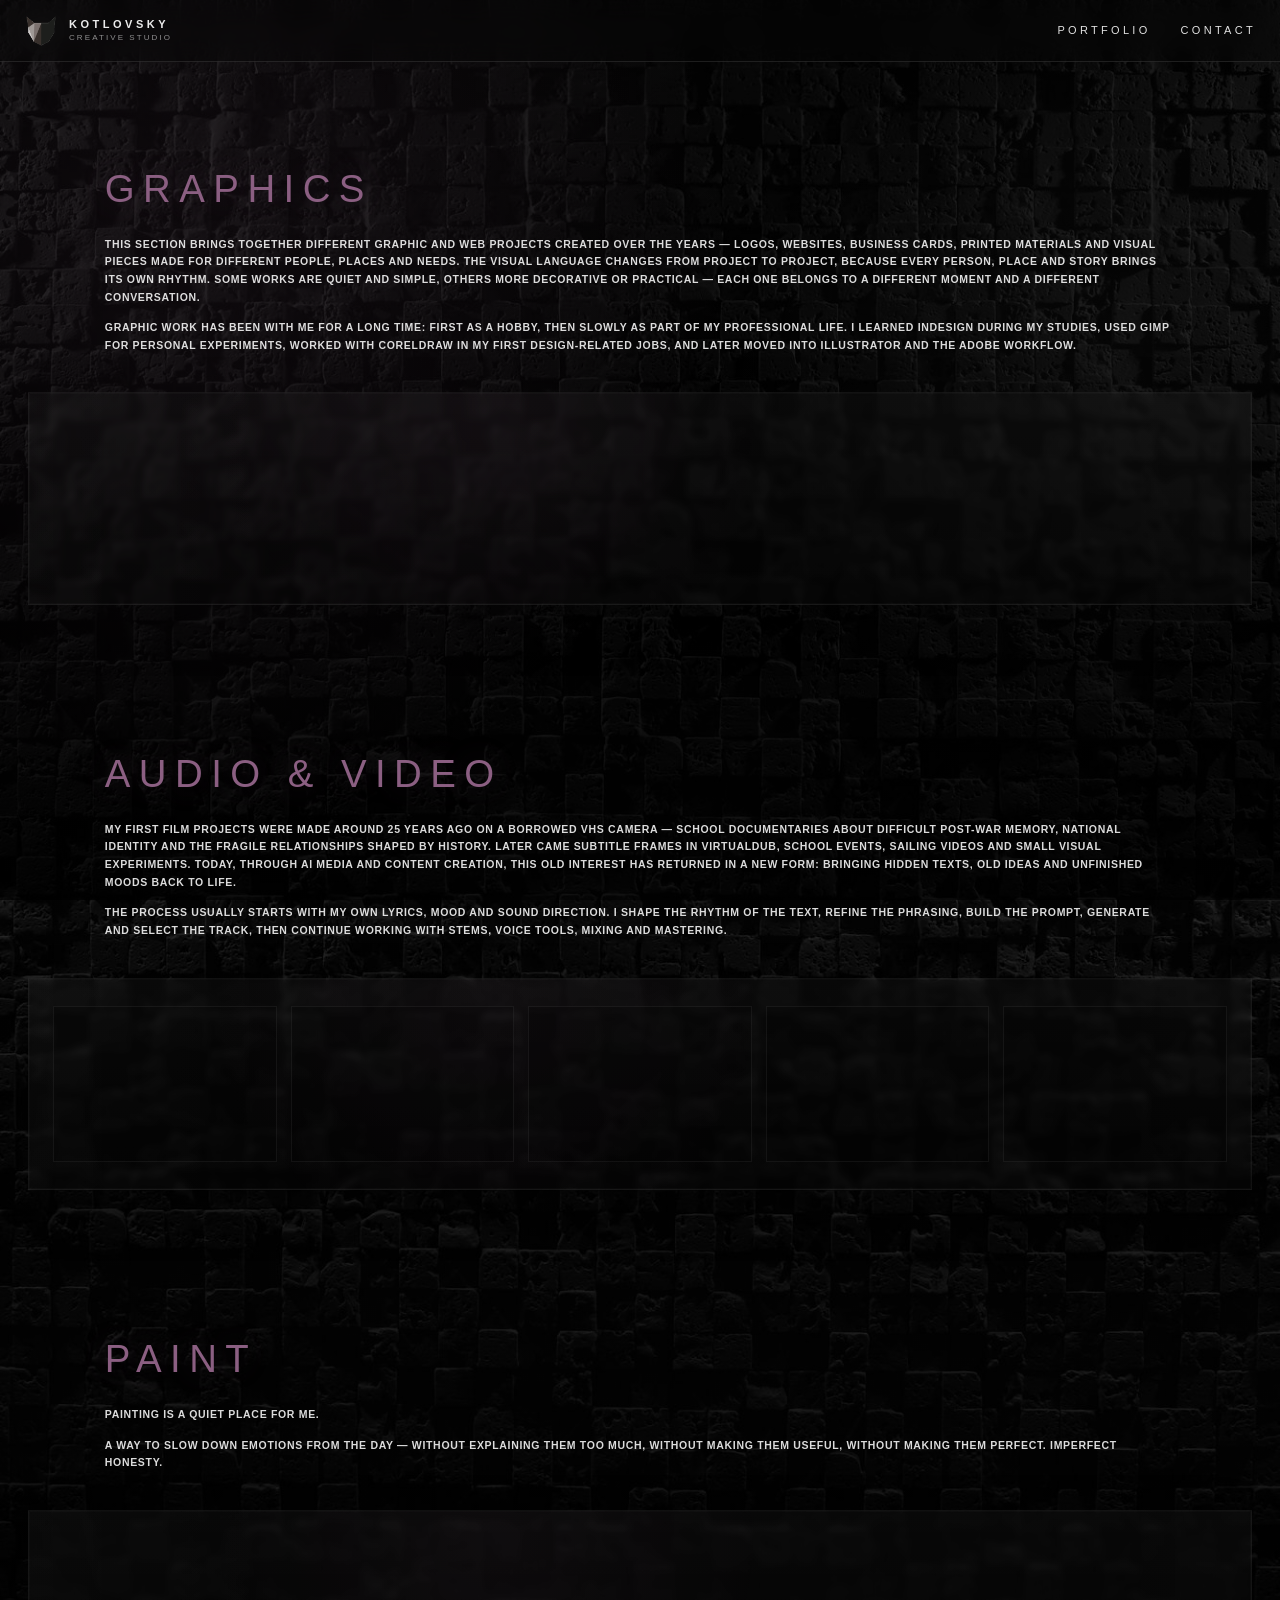
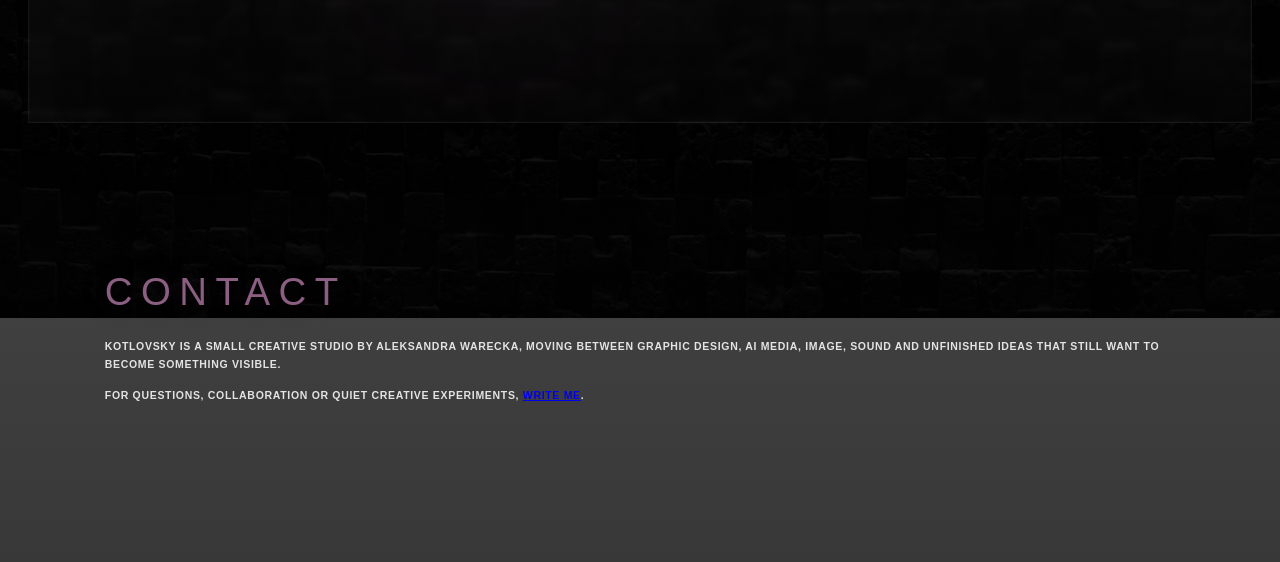
==== index.html @ f2410b46 "Add files via upload" ====
<!doctype html>
<html lang="en">
<head>
  <meta charset="utf-8">
  <meta name="viewport" content="width=device-width, initial-scale=1">
  <title>kotlovsky creative studio</title>
  <meta name="description" content="kotlovsky creative studio — graphics, audio, video and painting.">
  <link rel="stylesheet" href="style.css">
</head>
<body>
  <header class="site-header">
    <a class="brand" href="#top" aria-label="kotlovsky home">
      <img src="assets/logo/kotlovsky-cat.png" alt="kotlovsky logo">
      <span><strong>kotlovsky</strong><small>creative studio</small></span>
    </a>
    <nav>
      <a href="#graphics">portfolio</a>
      <a href="#contact">contact</a>
    </nav>
  </header>

  <main id="top">
    <section id="graphics" class="section first-section">
      <div class="section-head">
        <h1>graphics</h1>
        <p>This section brings together different graphic and web projects created over the years — logos, websites, business cards, printed materials and visual pieces made for different people, places and needs. The visual language changes from project to project, because every person, place and story brings its own rhythm. Some works are quiet and simple, others more decorative or practical — each one belongs to a different moment and a different conversation.</p>
        <p>Graphic work has been with me for a long time: first as a hobby, then slowly as part of my professional life. I learned InDesign during my studies, used GIMP for personal experiments, worked with CorelDRAW in my first design-related jobs, and later moved into Illustrator and the Adobe workflow.</p>
      </div>

      <div class="glass-panel">
        <div class="filmstrip" aria-label="graphics filmstrip">
          <button class="strip-item" type="button" data-gallery="graphics" data-index="0" aria-label="open graphics image"><img src="assets/graphics/002-elisa.jpg" alt=""></button>
          <button class="strip-item" type="button" data-gallery="graphics" data-index="1" aria-label="open graphics image"><img src="assets/graphics/005-elisa.jpg" alt=""></button>
          <button class="strip-item" type="button" data-gallery="graphics" data-index="2" aria-label="open graphics image"><img src="assets/graphics/006-elisa.jpg" alt=""></button>
          <button class="strip-item" type="button" data-gallery="graphics" data-index="3" aria-label="open graphics image"><img src="assets/graphics/007-elisa.jpg" alt=""></button>
          <button class="strip-item" type="button" data-gallery="graphics" data-index="4" aria-label="open graphics image"><img src="assets/graphics/008-elisa.jpg" alt=""></button>
          <button class="strip-item" type="button" data-gallery="graphics" data-index="5" aria-label="open graphics image"><img src="assets/graphics/013-elisa.jpg" alt=""></button>
          <button class="strip-item" type="button" data-gallery="graphics" data-index="6" aria-label="open graphics image"><img src="assets/graphics/015-elisa.jpg" alt=""></button>
          <button class="strip-item" type="button" data-gallery="graphics" data-index="7" aria-label="open graphics image"><img src="assets/graphics/016-elisa.jpg" alt=""></button>
          <button class="strip-item" type="button" data-gallery="graphics" data-index="8" aria-label="open graphics image"><img src="assets/graphics/017-elisa.jpg" alt=""></button>
          <button class="strip-item" type="button" data-gallery="graphics" data-index="9" aria-label="open graphics image"><img src="assets/graphics/018-elisa.jpg" alt=""></button>
          <button class="strip-item" type="button" data-gallery="graphics" data-index="10" aria-label="open graphics image"><img src="assets/graphics/019-sailbook.jpg" alt=""></button>
          <button class="strip-item" type="button" data-gallery="graphics" data-index="11" aria-label="open graphics image"><img src="assets/graphics/021-sailbook.jpg" alt=""></button>
          <button class="strip-item" type="button" data-gallery="graphics" data-index="12" aria-label="open graphics image"><img src="assets/graphics/023-sailbook.jpg" alt=""></button>
          <button class="strip-item" type="button" data-gallery="graphics" data-index="13" aria-label="open graphics image"><img src="assets/graphics/024-sailbook.jpg" alt=""></button>
          <button class="strip-item" type="button" data-gallery="graphics" data-index="14" aria-label="open graphics image"><img src="assets/graphics/025-sailbook.jpg" alt=""></button>
          <button class="strip-item" type="button" data-gallery="graphics" data-index="15" aria-label="open graphics image"><img src="assets/graphics/026-sailbook.jpg" alt=""></button>
          <button class="strip-item" type="button" data-gallery="graphics" data-index="16" aria-label="open graphics image"><img src="assets/graphics/027-sailbook.jpg" alt=""></button>
          <button class="strip-item" type="button" data-gallery="graphics" data-index="17" aria-label="open graphics image"><img src="assets/graphics/028-sailbook.jpg" alt=""></button>
          <button class="strip-item" type="button" data-gallery="graphics" data-index="18" aria-label="open graphics image"><img src="assets/graphics/029-sailbook.jpg" alt=""></button>
          <button class="strip-item" type="button" data-gallery="graphics" data-index="19" aria-label="open graphics image"><img src="assets/graphics/030-sailbook.jpg" alt=""></button>
          <button class="strip-item" type="button" data-gallery="graphics" data-index="20" aria-label="open graphics image"><img src="assets/graphics/031-sailbook.jpg" alt=""></button>
          <button class="strip-item" type="button" data-gallery="graphics" data-index="21" aria-label="open graphics image"><img src="assets/graphics/032-sailbook.jpg" alt=""></button>
          <button class="strip-item" type="button" data-gallery="graphics" data-index="22" aria-label="open graphics image"><img src="assets/graphics/033-sailbook.jpg" alt=""></button>
          <button class="strip-item" type="button" data-gallery="graphics" data-index="23" aria-label="open graphics image"><img src="assets/graphics/034-sailbook.jpg" alt=""></button>
          <button class="strip-item" type="button" data-gallery="graphics" data-index="24" aria-label="open graphics image"><img src="assets/graphics/035-bitwa.jpg" alt=""></button>
          <button class="strip-item" type="button" data-gallery="graphics" data-index="25" aria-label="open graphics image"><img src="assets/graphics/036-bitwa.jpg" alt=""></button>
          <button class="strip-item" type="button" data-gallery="graphics" data-index="26" aria-label="open graphics image"><img src="assets/graphics/037-beauty.jpg" alt=""></button>
          <button class="strip-item" type="button" data-gallery="graphics" data-index="27" aria-label="open graphics image"><img src="assets/graphics/039-beauty.jpg" alt=""></button>
          <button class="strip-item" type="button" data-gallery="graphics" data-index="28" aria-label="open graphics image"><img src="assets/graphics/040-beauty.jpg" alt=""></button>
          <button class="strip-item" type="button" data-gallery="graphics" data-index="29" aria-label="open graphics image"><img src="assets/graphics/041-lumaa.jpg" alt=""></button>
          <button class="strip-item" type="button" data-gallery="graphics" data-index="30" aria-label="open graphics image"><img src="assets/graphics/042-lumaa.jpg" alt=""></button>
          <button class="strip-item" type="button" data-gallery="graphics" data-index="31" aria-label="open graphics image"><img src="assets/graphics/044-lumaa.jpg" alt=""></button>
          <button class="strip-item" type="button" data-gallery="graphics" data-index="32" aria-label="open graphics image"><img src="assets/graphics/045-sochas.jpg" alt=""></button>
          <button class="strip-item" type="button" data-gallery="graphics" data-index="33" aria-label="open graphics image"><img src="assets/graphics/047-sochas.jpg" alt=""></button>
          <button class="strip-item" type="button" data-gallery="graphics" data-index="34" aria-label="open graphics image"><img src="assets/graphics/048-sochas.jpg" alt=""></button>
          <button class="strip-item" type="button" data-gallery="graphics" data-index="35" aria-label="open graphics image"><img src="assets/graphics/049-confero.jpg" alt=""></button>
          <button class="strip-item" type="button" data-gallery="graphics" data-index="36" aria-label="open graphics image"><img src="assets/graphics/050-confero.jpg" alt=""></button>
          <button class="strip-item" type="button" data-gallery="graphics" data-index="37" aria-label="open graphics image"><img src="assets/graphics/052-follow.jpg" alt=""></button>
          <button class="strip-item" type="button" data-gallery="graphics" data-index="38" aria-label="open graphics image"><img src="assets/graphics/053-follow.jpg" alt=""></button>
          <button class="strip-item" type="button" data-gallery="graphics" data-index="39" aria-label="open graphics image"><img src="assets/graphics/055-food.jpg" alt=""></button>
          <button class="strip-item" type="button" data-gallery="graphics" data-index="40" aria-label="open graphics image"><img src="assets/graphics/056-food.jpg" alt=""></button>
          <button class="strip-item" type="button" data-gallery="graphics" data-index="41" aria-label="open graphics image"><img src="assets/graphics/057-food.jpg" alt=""></button>
          <button class="strip-item" type="button" data-gallery="graphics" data-index="42" aria-label="open graphics image"><img src="assets/graphics/058-food.jpg" alt=""></button>
          <button class="strip-item" type="button" data-gallery="graphics" data-index="43" aria-label="open graphics image"><img src="assets/graphics/059-food.jpg" alt=""></button>
          <button class="strip-item" type="button" data-gallery="graphics" data-index="44" aria-label="open graphics image"><img src="assets/graphics/060-food.jpg" alt=""></button>
          <button class="strip-item" type="button" data-gallery="graphics" data-index="45" aria-label="open graphics image"><img src="assets/graphics/061-food.jpg" alt=""></button>
          <button class="strip-item" type="button" data-gallery="graphics" data-index="46" aria-label="open graphics image"><img src="assets/graphics/062-food.jpg" alt=""></button>
          <button class="strip-item" type="button" data-gallery="graphics" data-index="47" aria-label="open graphics image"><img src="assets/graphics/063-food.jpg" alt=""></button>
          <button class="strip-item" type="button" data-gallery="graphics" data-index="48" aria-label="open graphics image"><img src="assets/graphics/064-food.jpg" alt=""></button>
          <button class="strip-item" type="button" data-gallery="graphics" data-index="49" aria-label="open graphics image"><img src="assets/graphics/065-food.jpg" alt=""></button>
          <button class="strip-item" type="button" data-gallery="graphics" data-index="50" aria-label="open graphics image"><img src="assets/graphics/066-food.jpg" alt=""></button>
          <button class="strip-item" type="button" data-gallery="graphics" data-index="51" aria-label="open graphics image"><img src="assets/graphics/067-food.jpg" alt=""></button>
          <button class="strip-item" type="button" data-gallery="graphics" data-index="52" aria-label="open graphics image"><img src="assets/graphics/068-food.jpg" alt=""></button>
          <button class="strip-item" type="button" data-gallery="graphics" data-index="53" aria-label="open graphics image"><img src="assets/graphics/069-food.jpg" alt=""></button>
          <button class="strip-item" type="button" data-gallery="graphics" data-index="54" aria-label="open graphics image"><img src="assets/graphics/070-food.jpg" alt=""></button>
          <button class="strip-item" type="button" data-gallery="graphics" data-index="55" aria-label="open graphics image"><img src="assets/graphics/071-food.jpg" alt=""></button>
          <button class="strip-item" type="button" data-gallery="graphics" data-index="56" aria-label="open graphics image"><img src="assets/graphics/072-food.jpg" alt=""></button>
          <button class="strip-item" type="button" data-gallery="graphics" data-index="57" aria-label="open graphics image"><img src="assets/graphics/073-food.jpg" alt=""></button>
          <button class="strip-item" type="button" data-gallery="graphics" data-index="58" aria-label="open graphics image"><img src="assets/graphics/074-food.jpg" alt=""></button>
          <button class="strip-item" type="button" data-gallery="graphics" data-index="59" aria-label="open graphics image"><img src="assets/graphics/075-food.jpg" alt=""></button>
        </div>
      </div>
    </section>

    <section id="audio-video" class="section">
      <div class="section-head">
        <h2>audio &amp; video</h2>
        <p>My first film projects were made around 25 years ago on a borrowed VHS camera — school documentaries about difficult post-war memory, national identity and the fragile relationships shaped by history. Later came subtitle frames in VirtualDub, school events, sailing videos and small visual experiments. Today, through AI media and content creation, this old interest has returned in a new form: bringing hidden texts, old ideas and unfinished moods back to life.</p>
        <p>The process usually starts with my own lyrics, mood and sound direction. I shape the rhythm of the text, refine the phrasing, build the prompt, generate and select the track, then continue working with stems, voice tools, mixing and mastering.</p>
      </div>

      <div class="glass-panel video-panel">
        <div class="filmstrip video-strip" aria-label="audio and video links">
          <a class="video-slot video-link" href="https://youtu.be/_euLAHvTbeU?si=6bK8xyiu53UCxSub" target="_blank" rel="noopener" aria-label="open video">
            <img src="https://img.youtube.com/vi/_euLAHvTbeU/hqdefault.jpg" alt="">
          </a>
          <a class="video-slot video-link" href="https://youtu.be/l8onRDPkydU?si=RXRsehHwK-jicCak" target="_blank" rel="noopener" aria-label="open video">
            <img src="https://img.youtube.com/vi/l8onRDPkydU/hqdefault.jpg" alt="">
          </a>
          <a class="video-slot video-link" href="https://youtu.be/4TwBC7YvyPU?si=Qg_aYAPJT-0QRQDn" target="_blank" rel="noopener" aria-label="open video">
            <img src="https://img.youtube.com/vi/4TwBC7YvyPU/hqdefault.jpg" alt="">
          </a>
          <a class="video-slot video-link" href="https://youtu.be/j_qmD8yaLe0?si=iDpRAl8jpOlMEl4m" target="_blank" rel="noopener" aria-label="open video">
            <img src="https://img.youtube.com/vi/j_qmD8yaLe0/hqdefault.jpg" alt="">
          </a>
          <a class="video-slot video-link" href="https://youtu.be/m-pNr8lumU4?si=RvuwP81NI2jrnlyj" target="_blank" rel="noopener" aria-label="open video">
            <img src="https://img.youtube.com/vi/m-pNr8lumU4/hqdefault.jpg" alt="">
          </a>
          <a class="video-slot video-link" href="https://www.youtube.com/watch?v=9E87DuGpZ84" target="_blank" rel="noopener" aria-label="open video">
            <img src="https://img.youtube.com/vi/9E87DuGpZ84/hqdefault.jpg" alt="">
          </a>
          <a class="video-slot video-link" href="https://youtu.be/Lq7xif8Rztg?si=Lkh-HkV850WkHpKM" target="_blank" rel="noopener" aria-label="open video">
            <img src="https://img.youtube.com/vi/Lq7xif8Rztg/hqdefault.jpg" alt="">
          </a>
        </div>
      </div>
      </div>
    </section>

    <section id="paint" class="section">
      <div class="section-head">
        <h2>paint</h2>
        <p>Painting is a quiet place for me.</p>
        <p>A way to slow down emotions from the day — without explaining them too much, without making them useful, without making them perfect. Imperfect honesty.</p>
      </div>

      <div class="glass-panel">
        <div class="filmstrip" aria-label="paint filmstrip">
          <button class="strip-item paint-item" type="button" data-gallery="paint" data-index="0" aria-label="open paint image"><img src="assets/paint/001-hamburg.jpg" alt=""></button>
          <button class="strip-item paint-item" type="button" data-gallery="paint" data-index="1" aria-label="open paint image"><img src="assets/paint/002-dont-go.jpg" alt=""></button>
          <button class="strip-item paint-item" type="button" data-gallery="paint" data-index="2" aria-label="open paint image"><img src="assets/paint/003-planets.jpg" alt=""></button>
          <button class="strip-item paint-item" type="button" data-gallery="paint" data-index="3" aria-label="open paint image"><img src="assets/paint/004-corporat.jpg" alt=""></button>
          <button class="strip-item paint-item" type="button" data-gallery="paint" data-index="4" aria-label="open paint image"><img src="assets/paint/005-grey-abstract.jpg" alt=""></button>
          <button class="strip-item paint-item" type="button" data-gallery="paint" data-index="5" aria-label="open paint image"><img src="assets/paint/006-memories.jpg" alt=""></button>
          <button class="strip-item paint-item" type="button" data-gallery="paint" data-index="6" aria-label="open paint image"><img src="assets/paint/007-music.jpg" alt=""></button>
          <button class="strip-item paint-item" type="button" data-gallery="paint" data-index="7" aria-label="open paint image"><img src="assets/paint/008-spell.jpg" alt=""></button>
          <button class="strip-item paint-item" type="button" data-gallery="paint" data-index="8" aria-label="open paint image"><img src="assets/paint/009-eyes.jpg" alt=""></button>
          <button class="strip-item paint-item" type="button" data-gallery="paint" data-index="9" aria-label="open paint image"><img src="assets/paint/010-joy.jpg" alt=""></button>
          <button class="strip-item paint-item" type="button" data-gallery="paint" data-index="10" aria-label="open paint image"><img src="assets/paint/011-reverse.jpg" alt=""></button>
          <button class="strip-item paint-item" type="button" data-gallery="paint" data-index="11" aria-label="open paint image"><img src="assets/paint/012-wave.jpg" alt=""></button>
          <button class="strip-item paint-item" type="button" data-gallery="paint" data-index="12" aria-label="open paint image"><img src="assets/paint/013-would.jpg" alt=""></button>
          <button class="strip-item paint-item" type="button" data-gallery="paint" data-index="13" aria-label="open paint image"><img src="assets/paint/014-point.jpg" alt=""></button>
        </div>
      </div>
    </section>

    <section id="contact" class="section contact">
      <div class="section-head">
        <h2>contact</h2>
        <p>kotlovsky is a small creative studio by Aleksandra Warecka, moving between graphic design, AI media, image, sound and unfinished ideas that still want to become something visible.</p>
        <p>For questions, collaboration or quiet creative experiments, <a class="text-link" href="mailto:gizmokotlovsky@gmail.com">write me</a>.</p>
      </div>
    </section>
  </main>
<div class="lightbox" id="lightbox" aria-hidden="true">
    <button class="lb-close" type="button" aria-label="close">×</button>
    <button class="lb-nav lb-prev" type="button" aria-label="previous">‹</button>
    <img class="lb-image" alt="">
    <button class="lb-nav lb-next" type="button" aria-label="next">›</button>
  </div>

  <script src="script.js"></script>
</body>
</html>
---- style.css ----
:root {
  --ink: #f4f0f2;
  --muted: rgba(244,240,242,.72);
  --soft: rgba(244,240,242,.88);
  --aubergine: #8b5f82;
  --aubergine-deep: rgba(71, 34, 67, .24);
  --panel: rgba(0, 0, 0, .30);
  --line: rgba(255,255,255,.10);
}

* { box-sizing: border-box; }
html { scroll-behavior: smooth; }

body {
  margin: 0;
  min-height: 100vh;
  color: var(--ink);
  font-family: "Helvetica Neue", Helvetica, Arial, sans-serif;
  font-size: 12px;
  line-height: 1.65;
  letter-spacing: .065em;
  text-transform: uppercase;
  background:
    radial-gradient(circle at 12% 12%, rgba(139,95,130,.18), transparent 26%),
    radial-gradient(circle at 86% 18%, rgba(255,255,255,.045), transparent 18%),
    linear-gradient(180deg, rgba(0,0,0,.52), rgba(0,0,0,.78)),
    url("assets/background/black-brick.jpg") center top / cover fixed no-repeat;
}

body::before {
  content: "";
  position: fixed;
  inset: 0;
  z-index: -1;
  pointer-events: none;
  background:
    linear-gradient(90deg, rgba(0,0,0,.48) 0%, rgba(0,0,0,.12) 46%, rgba(0,0,0,.50) 100%),
    linear-gradient(180deg, rgba(0,0,0,.08) 0%, rgba(0,0,0,.38) 100%);
}

.site-header {
  position: sticky;
  top: 0;
  z-index: 20;
  height: 62px;
  padding: 0 24px;
  display: flex;
  align-items: center;
  justify-content: space-between;
  background: rgba(5,5,6,.42);
  border-bottom: 1px solid var(--line);
  backdrop-filter: blur(14px);
  -webkit-backdrop-filter: blur(14px);
}

.brand {
  display: inline-flex;
  align-items: center;
  gap: 11px;
  color: var(--ink);
  text-decoration: none;
}
.brand img {
  width: 34px;
  height: 34px;
  object-fit: contain;
  filter: drop-shadow(0 0 16px rgba(255,255,255,.05));
}
.brand span { display: flex; flex-direction: column; line-height: 1.04; }
.brand strong { font-size: 11px; font-weight: 600; letter-spacing: .32em; color: rgba(255,255,255,.92); }
.brand small { margin-top: 3px; font-size: 8px; color: rgba(255,255,255,.54); letter-spacing: .26em; }

nav { display: flex; gap: 30px; }
nav a {
  color: rgba(255,255,255,.88);
  text-decoration: none;
  font-size: 11px;
  letter-spacing: .30em;
}
nav a:hover { color: #fff; }

.section {
  padding: 118px 0 32px;
}
.first-section { padding-top: 108px; }

.section-head {
  width: min(1600px, calc(100vw - 56px));
  margin: 0 auto 38px;
  padding-left: clamp(48px, 6vw, 118px);
  padding-right: clamp(48px, 6vw, 118px);
}

.section-head h1,
.section-head h2 {
  margin: 0 0 28px;
  color: var(--aubergine);
  font-size: clamp(28px, 3vw, 46px);
  line-height: .98;
  font-weight: 300;
  letter-spacing: .22em;
  text-shadow: 0 0 32px rgba(139,95,130,.24);
}

.section-head p {
  width: 100%;
  max-width: none;
  margin: 0 0 13px;
  color: rgba(255,255,255,.86);
  font-size: 10.5px;
  line-height: 1.68;
  font-weight: 600;
  letter-spacing: .065em;
  text-transform: uppercase;
}
.section-head p:last-of-type { margin-bottom: 0; }

.glass-panel {
  position: relative;
  width: min(1600px, calc(100vw - 56px));
  margin: 0 auto;
  padding: 22px 24px;
  overflow: hidden;
  background:
    linear-gradient(180deg, rgba(255,255,255,.026), rgba(255,255,255,.006)),
    rgba(0, 0, 0, .18);
  border: 1px solid rgba(255,255,255,.055);
  backdrop-filter: blur(3px);
  -webkit-backdrop-filter: blur(3px);
  box-shadow:
    0 18px 52px rgba(0,0,0,.16),
    inset 0 0 0 1px rgba(255,255,255,.018);
}
.glass-panel::before {
  content: "";
  position: absolute;
  inset: 0;
  pointer-events: none;
  background:
    radial-gradient(circle at 38% 15%, rgba(139,95,130,.08), transparent 36%),
    linear-gradient(90deg, rgba(255,255,255,.018), transparent 20%, transparent 82%, rgba(255,255,255,.012));
  opacity: .65;
}
.glass-panel::after {
  display: none !important;
  content: none !important;
}

.filmstrip {
  position: relative;
  z-index: 1;
  display: flex;
  align-items: center;
  gap: 16px;
  overflow-x: auto;
  overflow-y: hidden;
  scrollbar-width: none;
  -ms-overflow-style: none;
  padding: 5px 0;
}
.filmstrip::-webkit-scrollbar { display: none; width: 0; height: 0; }

.strip-item {
  flex: 0 0 auto;
  display: block;
  height: 4.15cm;
  padding: 0;
  margin: 0;
  border: 0;
  background: transparent;
  cursor: pointer;
}
.strip-item img {
  display: block;
  height: 4.15cm;
  width: auto;
  max-width: none;
  object-fit: contain;
  filter: grayscale(1) saturate(0) brightness(.88) contrast(1.02);
  opacity: .80;
  transition: filter .38s ease, opacity .38s ease, transform .38s ease, box-shadow .38s ease;
}
.strip-item:hover img,
.strip-item:focus-visible img {
  filter: none;
  opacity: 1;
  transform: translateY(-2px);
  box-shadow: 0 0 26px rgba(255,255,255,.10);
}

.paint-item,
.paint-item img { height: 4.15cm; }

.video-strip {
  gap: 14px;
}
.video-slot {
  flex: 0 0 calc((100% - 56px) / 5);
  height: 4.15cm;
  display: grid;
  place-items: center;
  color: rgba(255,255,255,.72);
  background: rgba(0,0,0,.20);
  border: 1px solid rgba(255,255,255,.055);
  overflow: hidden;
  text-decoration: none;
}
.video-slot span {
  font-size: 12px;
  letter-spacing: .34em;
  text-transform: uppercase;
  font-weight: 600;
}

.contact { padding-bottom: 120px; }
.mail {
  display: inline-block;
  margin-top: 28px;
  color: rgba(255,255,255,.94);
  font-size: clamp(17px, 1.8vw, 26px);
  text-decoration: none;
  letter-spacing: .15em;
  text-transform: uppercase;
  font-weight: 600;
}
.mail:hover { color: #fff; }

.lightbox {
  position: fixed;
  inset: 0;
  z-index: 80;
  display: none;
  align-items: center;
  justify-content: center;
  background: rgba(0,0,0,.94);
  backdrop-filter: blur(8px);
  -webkit-backdrop-filter: blur(8px);
}
.lightbox.open { display: flex; }
.lb-image {
  display: block;
  max-width: min(92vw, 20cm);
  max-height: min(88vh, 20cm);
  width: auto;
  height: auto;
  object-fit: contain;
  background: transparent;
  box-shadow: 0 18px 90px rgba(0,0,0,.65);
}
.lb-close,
.lb-nav {
  position: fixed;
  border: 0;
  background: transparent;
  color: rgba(255,255,255,.82);
  cursor: pointer;
  font-family: inherit;
}
.lb-close {
  top: 18px;
  right: 24px;
  font-size: 36px;
  line-height: 1;
}
.lb-nav {
  top: 50%;
  transform: translateY(-50%);
  font-size: 54px;
  line-height: 1;
  padding: 22px;
}
.lb-prev { left: 16px; }
.lb-next { right: 16px; }
.lb-close:hover,
.lb-nav:hover { color: #fff; }

@media (max-width: 860px) {
  body {
  margin: 0;
  min-height: 100vh;
  color: var(--ink);
  font-family: "Helvetica Neue", Helvetica, Arial, sans-serif;
  font-size: 12px;
  line-height: 1.65;
  letter-spacing: .065em;
  text-transform: uppercase;
  background:
    radial-gradient(circle at 12% 12%, rgba(139,95,130,.18), transparent 26%),
    radial-gradient(circle at 86% 18%, rgba(255,255,255,.045), transparent 18%),
    linear-gradient(180deg, rgba(0,0,0,.52), rgba(0,0,0,.78)),
    url("assets/background/black-brick.jpg") center top / cover fixed no-repeat;
}


.video-link img {
  width: 100%;
  height: 100%;
  object-fit: contain;
  background: rgba(0,0,0,.68);
  filter: grayscale(1) brightness(.72) contrast(1.04);
  opacity: .86;
  transition: filter .38s ease, opacity .38s ease, transform .38s ease;
}

.video-link:hover img {
  filter: grayscale(0) brightness(.95) contrast(1);
  opacity: 1;
  transform: scale(1.01);
}

.text-link,
.text-link:visited {
  color: var(--aubergine) !important;
  text-decoration: none;
  border-bottom: 1px solid rgba(139,95,130,.55);
  padding-bottom: 2px;
}

.text-link:hover {
  color: #b584aa !important;
  border-bottom-color: #b584aa;
}

.site-footer {
  width: min(1600px, calc(100vw - 56px));
  margin: 26px auto 86px;
  padding: 0 24px;
  display: flex;
  justify-content: flex-end;
  align-items: center;
  gap: 22px;
  border: 0 !important;
  background: transparent !important;
  outline: 0 !important;
  box-shadow: none !important;
}

.site-footer a {
  width: 24px;
  height: 24px;
  display: inline-flex;
  align-items: center;
  justify-content: center;
  color: var(--aubergine);
  opacity: .86;
  transition: opacity .25s ease, transform .25s ease, color .25s ease;
}

.site-footer a:hover {
  color: #b584aa;
  opacity: 1;
  transform: translateY(-1px);
}

.site-footer svg {
  width: 20px;
  height: 20px;
  fill: currentColor;
  display: block;
}

a:focus, button:focus { outline-color: rgba(139,95,130,.55); }
.site-footer *, .site-footer *::before, .site-footer *::after { border-color: transparent; }

.glass-panel::after,
.filmstrip::before,
.filmstrip::after {
  display: none !important;
  content: none !important;
}

.text-link,
.text-link:link,
.text-link:visited,
.text-link:active {
  color: var(--aubergine) !important;
  text-decoration: none !important;
  border-bottom: 1px solid rgba(139,95,130,.65);
}

.text-link:hover {
  color: #b584aa !important;
  border-bottom-color: #b584aa !important;
}

.site-footer,
.site-footer * {
  outline: none !important;
  box-shadow: none !important;
}

.site-footer a,
.site-footer a:link,
.site-footer a:visited {
  color: var(--aubergine) !important;
  background: transparent !important;
  border: 0 !important;
  text-decoration: none !important;
}

.site-footer svg {
  fill: currentColor !important;
}

@media (max-width: 860px) {
  .section-head {
  width: min(1600px, calc(100vw - 56px));
  margin: 0 auto 38px;
  padding-left: clamp(48px, 6vw, 118px);
  padding-right: clamp(48px, 6vw, 118px);
}
  .glass-panel {
  position: relative;
  width: min(1600px, calc(100vw - 56px));
  margin: 0 auto;
  padding: 22px 24px;
  overflow: hidden;
  background:
    linear-gradient(180deg, rgba(255,255,255,.026), rgba(255,255,255,.006)),
    rgba(0, 0, 0, .18);
  border: 1px solid rgba(255,255,255,.055);
  backdrop-filter: blur(3px);
  -webkit-backdrop-filter: blur(3px);
  box-shadow:
    0 18px 52px rgba(0,0,0,.16),
    inset 0 0 0 1px rgba(255,255,255,.018);
}
  .video-slot {
  flex: 0 0 calc((100% - 56px) / 5);
  height: 4.15cm;
  display: grid;
  place-items: center;
  color: rgba(255,255,255,.72);
  background: rgba(0,0,0,.20);
  border: 1px solid rgba(255,255,255,.055);
  overflow: hidden;
  text-decoration: none;
}
}


/* v16 link + footer fixes */
.section-head a.text-link,
.section-head a.text-link:link,
.section-head a.text-link:visited,
.section-head a.text-link:hover,
.section-head a.text-link:active,
.section-head a.text-link:focus {
  color: var(--aubergine) !important;
  -webkit-text-fill-color: var(--aubergine) !important;
  text-decoration: none !important;
  border-bottom: 1px solid rgba(139,95,130,.70) !important;
  outline: none !important;
}

.section-head a.text-link:hover {
  color: #b584aa !important;
  -webkit-text-fill-color: #b584aa !important;
  border-bottom-color: #b584aa !important;
}

.glass-panel::after,
.filmstrip::before,
.filmstrip::after {
  display: none !important;
  content: none !important;
}

.site-footer {
  display: none !important;
}

.social-footer {
  width: min(1600px, calc(100vw - 56px));
  margin: 28px auto 86px;
  padding: 0 24px;
  display: flex;
  justify-content: flex-end;
  align-items: center;
  gap: 24px;
  border: 0 !important;
  background: transparent !important;
  outline: 0 !important;
  box-shadow: none !important;
}

.social-icon,
.social-icon:link,
.social-icon:visited,
.social-icon:active,
.social-icon:focus {
  width: 26px;
  height: 22px;
  position: relative;
  display: inline-flex;
  align-items: center;
  justify-content: center;
  color: var(--aubergine) !important;
  -webkit-text-fill-color: var(--aubergine) !important;
  opacity: .92;
  border: 0 !important;
  outline: 0 !important;
  background: transparent !important;
  box-shadow: none !important;
  text-decoration: none !important;
  transition: color .25s ease, opacity .25s ease, transform .25s ease;
}

.social-icon:hover {
  color: #b584aa !important;
  -webkit-text-fill-color: #b584aa !important;
  opacity: 1;
  transform: translateY(-1px);
}

.social-in span {
  font-size: 13px;
  line-height: 1;
  font-weight: 800;
  letter-spacing: -.04em;
  text-transform: lowercase;
  font-family: Arial, Helvetica, sans-serif;
}

.social-yt span {
  width: 21px;
  height: 14px;
  border-radius: 3px;
  background: currentColor;
  display: block;
  position: relative;
}

.social-yt span::after {
  content: "";
  position: absolute;
  left: 8px;
  top: 3px;
  width: 0;
  height: 0;
  border-left: 6px solid rgba(5,5,6,.96);
  border-top: 4px solid transparent;
  border-bottom: 4px solid transparent;
}

.social-ig span {
  width: 18px;
  height: 18px;
  border: 2px solid currentColor;
  border-radius: 6px;
  display: block;
  position: relative;
}

.social-ig span::before {
  content: "";
  position: absolute;
  inset: 4px;
  border: 2px solid currentColor;
  border-radius: 50%;
}

.social-ig span::after {
  content: "";
  position: absolute;
  right: 3px;
  top: 3px;
  width: 3px;
  height: 3px;
  border-radius: 50%;
  background: currentColor;
}

@media (max-width: 860px) {
  .section-head {
    width: calc(100vw - 28px);
    padding-left: 4px;
    padding-right: 4px;
  }
  .glass-panel {
    width: calc(100vw - 28px);
  }
  .video-slot {
    flex: 0 0 230px;
  }
  .social-footer {
    width: calc(100vw - 28px);
    justify-content: flex-start;
    padding: 0;
  }
}
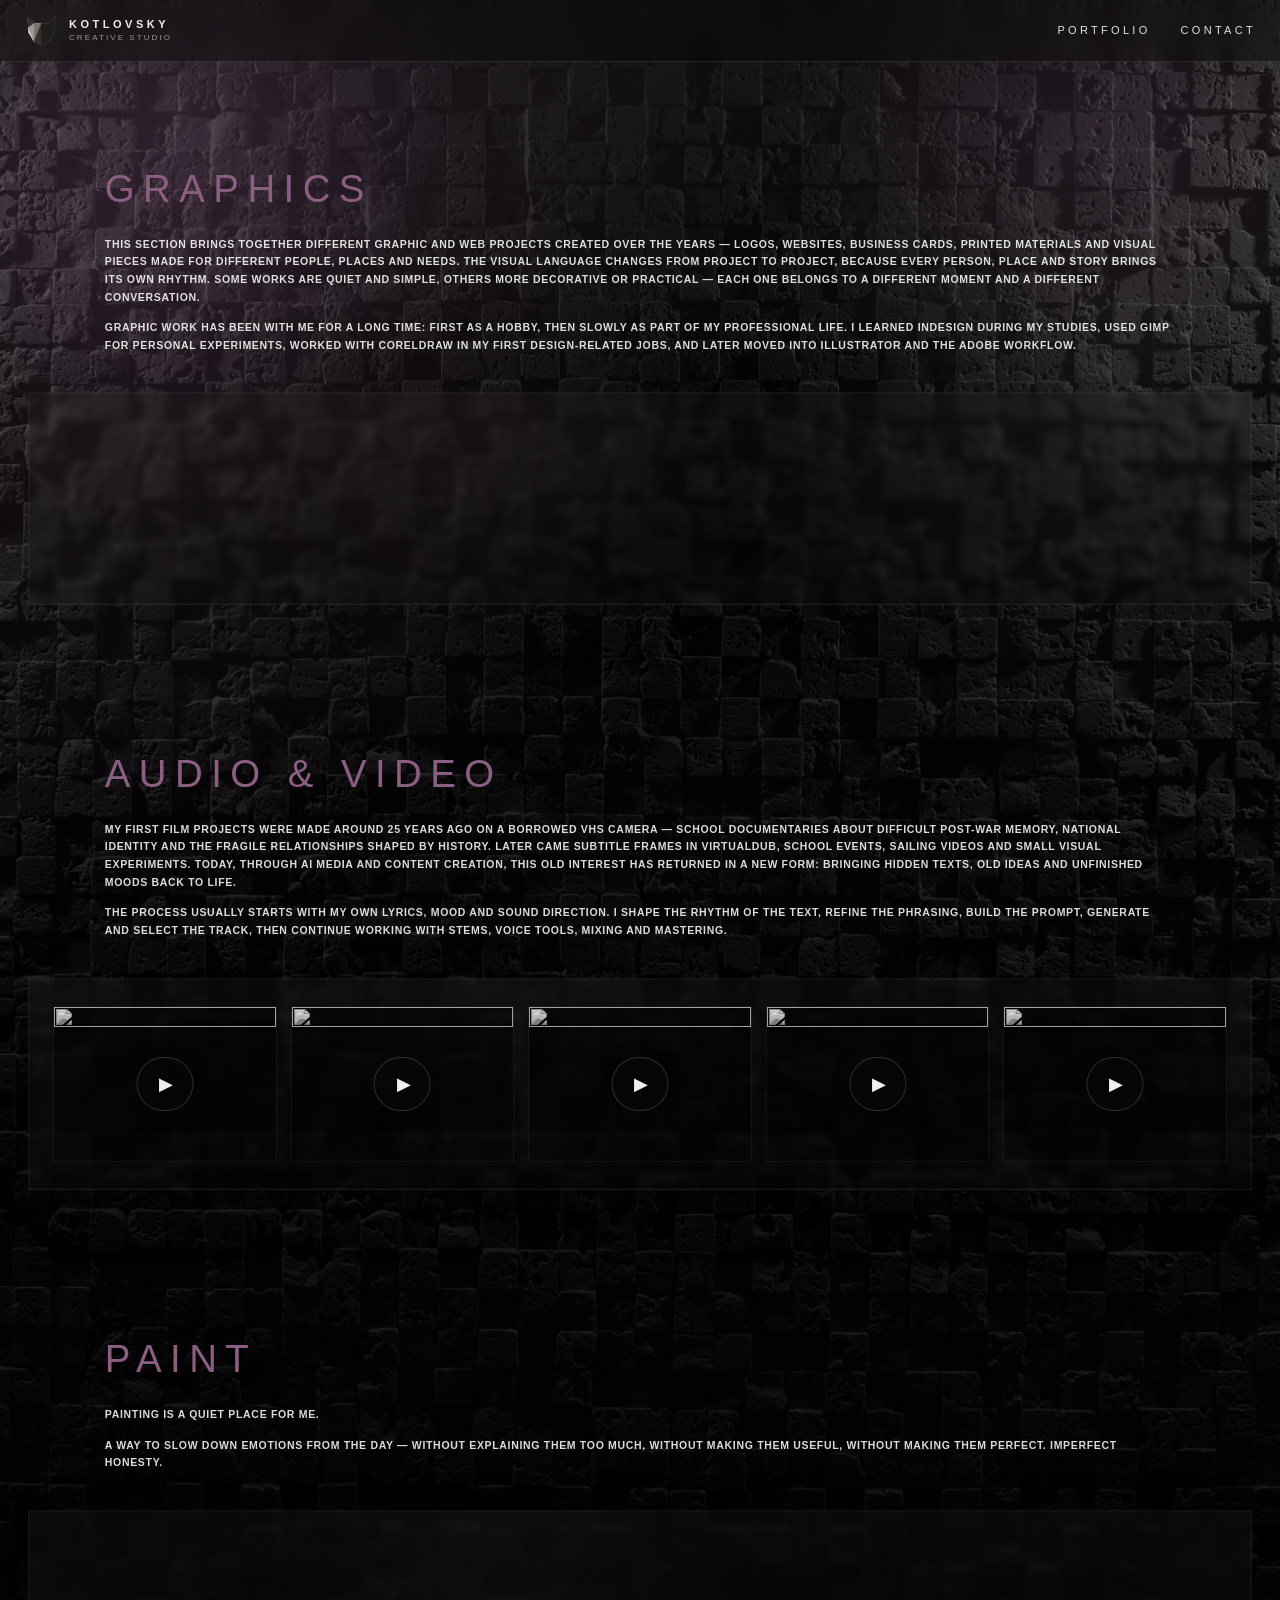
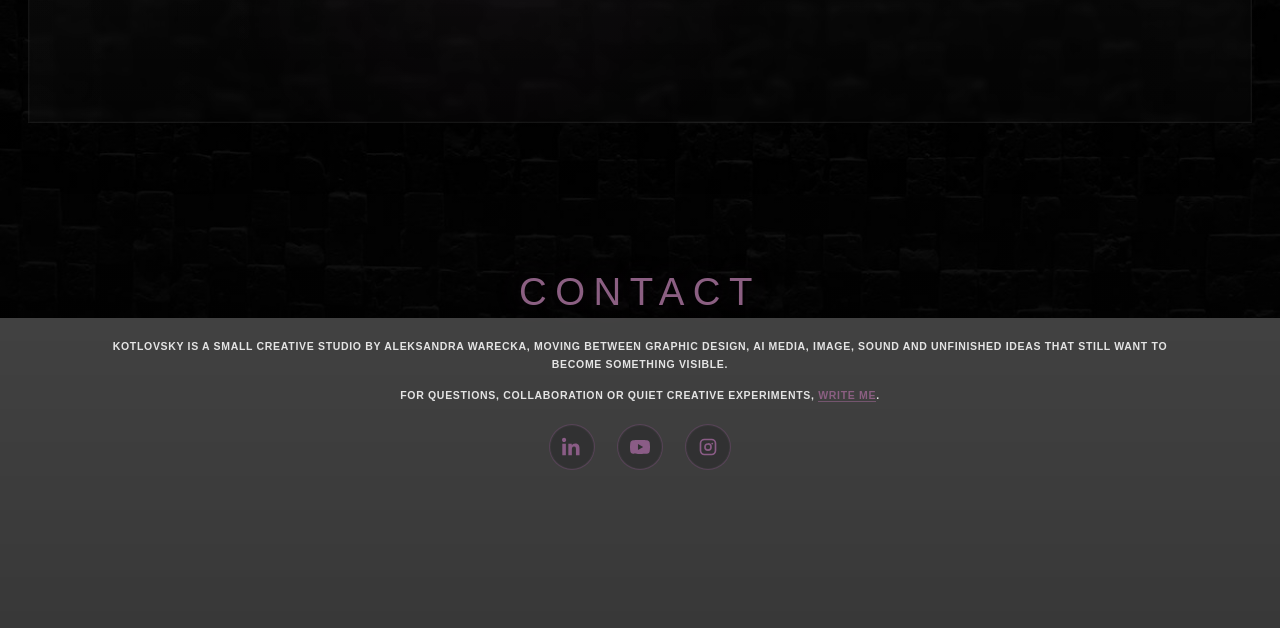
==== commit fb2e9ef9: "Add files via upload" ====
--- a/index.html
+++ b/index.html
@@ -1,3 +1,4 @@
+
 <!doctype html>
 <html lang="en">
 <head>
@@ -5,7 +6,8 @@
   <meta name="viewport" content="width=device-width, initial-scale=1">
   <title>kotlovsky creative studio</title>
   <meta name="description" content="kotlovsky creative studio — graphics, audio, video and painting.">
-  <link rel="stylesheet" href="style.css">
+  <link rel="stylesheet" href="style.css?v=21">
+  <link rel="stylesheet" href="v20-hotfix.css?v=21">
 </head>
 <body>
   <header class="site-header">
@@ -103,28 +105,27 @@
       <div class="glass-panel video-panel">
         <div class="filmstrip video-strip" aria-label="audio and video links">
           <a class="video-slot video-link" href="https://youtu.be/_euLAHvTbeU?si=6bK8xyiu53UCxSub" target="_blank" rel="noopener" aria-label="open video">
-            <img src="https://img.youtube.com/vi/_euLAHvTbeU/hqdefault.jpg" alt="">
+            <img src="https://img.youtube.com/vi/_euLAHvTbeU/mqdefault.jpg" alt="">
           </a>
           <a class="video-slot video-link" href="https://youtu.be/l8onRDPkydU?si=RXRsehHwK-jicCak" target="_blank" rel="noopener" aria-label="open video">
-            <img src="https://img.youtube.com/vi/l8onRDPkydU/hqdefault.jpg" alt="">
+            <img src="https://img.youtube.com/vi/l8onRDPkydU/mqdefault.jpg" alt="">
           </a>
           <a class="video-slot video-link" href="https://youtu.be/4TwBC7YvyPU?si=Qg_aYAPJT-0QRQDn" target="_blank" rel="noopener" aria-label="open video">
-            <img src="https://img.youtube.com/vi/4TwBC7YvyPU/hqdefault.jpg" alt="">
+            <img src="https://img.youtube.com/vi/4TwBC7YvyPU/mqdefault.jpg" alt="">
           </a>
           <a class="video-slot video-link" href="https://youtu.be/j_qmD8yaLe0?si=iDpRAl8jpOlMEl4m" target="_blank" rel="noopener" aria-label="open video">
-            <img src="https://img.youtube.com/vi/j_qmD8yaLe0/hqdefault.jpg" alt="">
+            <img src="https://img.youtube.com/vi/j_qmD8yaLe0/mqdefault.jpg" alt="">
           </a>
           <a class="video-slot video-link" href="https://youtu.be/m-pNr8lumU4?si=RvuwP81NI2jrnlyj" target="_blank" rel="noopener" aria-label="open video">
-            <img src="https://img.youtube.com/vi/m-pNr8lumU4/hqdefault.jpg" alt="">
+            <img src="https://img.youtube.com/vi/m-pNr8lumU4/mqdefault.jpg" alt="">
           </a>
           <a class="video-slot video-link" href="https://www.youtube.com/watch?v=9E87DuGpZ84" target="_blank" rel="noopener" aria-label="open video">
-            <img src="https://img.youtube.com/vi/9E87DuGpZ84/hqdefault.jpg" alt="">
+            <img src="https://img.youtube.com/vi/9E87DuGpZ84/mqdefault.jpg" alt="">
           </a>
           <a class="video-slot video-link" href="https://youtu.be/Lq7xif8Rztg?si=Lkh-HkV850WkHpKM" target="_blank" rel="noopener" aria-label="open video">
-            <img src="https://img.youtube.com/vi/Lq7xif8Rztg/hqdefault.jpg" alt="">
+            <img src="https://img.youtube.com/vi/Lq7xif8Rztg/mqdefault.jpg" alt="">
           </a>
         </div>
-      </div>
       </div>
     </section>
 
@@ -159,7 +160,12 @@
       <div class="section-head">
         <h2>contact</h2>
         <p>kotlovsky is a small creative studio by Aleksandra Warecka, moving between graphic design, AI media, image, sound and unfinished ideas that still want to become something visible.</p>
-        <p>For questions, collaboration or quiet creative experiments, <a class="text-link" href="mailto:gizmokotlovsky@gmail.com">write me</a>.</p>
+        <p>For questions, collaboration or quiet creative experiments, <a class="text-link" href="mailto:gizmokotlovsky@gmail.com" style="color:#8b5f82;-webkit-text-fill-color:#8b5f82;text-decoration:none;border-bottom:1px solid rgba(139,95,130,.70);">write me</a>.</p>
+      </div>
+      <div class="contact-social" aria-label="social links">
+        <a class="social-icon social-in" href="https://www.linkedin.com/in/aleksandrawarecka" target="_blank" rel="noopener" aria-label="LinkedIn"><span>in</span></a>
+        <a class="social-icon social-yt" href="https://www.youtube.com/channel/UCL8M-zdosP2IWj9CVefcoIw/videos" target="_blank" rel="noopener" aria-label="YouTube"><span></span></a>
+        <a class="social-icon social-ig" href="https://www.instagram.com/gizmokotlovsky/" target="_blank" rel="noopener" aria-label="Instagram"><span></span></a>
       </div>
     </section>
   </main>
@@ -170,6 +176,7 @@
     <button class="lb-nav lb-next" type="button" aria-label="next">›</button>
   </div>
 
-  <script src="script.js"></script>
+  <script src="script.js?v=21"></script>
+  <script src="v20-hotfix.js?v=21"></script>
 </body>
 </html>
--- a/v20-hotfix.css
+++ b/v20-hotfix.css
@@ -0,0 +1,160 @@
+
+/* KOTLOVSKY PORTFOLIO — v20 DOM-safe hotfix
+   Use after all existing CSS.
+*/
+
+/* Brick: slightly darker than v19, still aubergine-lit */
+html body::before {
+  content: "";
+  position: fixed;
+  inset: 0;
+  pointer-events: none;
+  z-index: -1;
+  background:
+    radial-gradient(circle at 14% 16%, rgba(154, 91, 148, 0.145), transparent 23%),
+    radial-gradient(circle at 86% 14%, rgba(154, 91, 148, 0.145), transparent 24%),
+    radial-gradient(circle at 50% 0%, rgba(102, 70, 110, 0.075), transparent 40%),
+    linear-gradient(180deg, rgba(255,255,255,0.026), rgba(0,0,0,0.08) 42%, rgba(0,0,0,0.22));
+  mix-blend-mode: screen;
+}
+
+/* Contact center */
+#contact,
+.contact,
+.contact-section,
+footer,
+.footer {
+  text-align: center !important;
+}
+
+.kotlovsky-socials-v20 {
+  width: 100%;
+  display: flex !important;
+  justify-content: center !important;
+  align-items: center !important;
+  gap: 22px !important;
+  margin: 20px auto 0 auto !important;
+  padding: 0 !important;
+  position: relative !important;
+  left: auto !important;
+  right: auto !important;
+  top: auto !important;
+  bottom: auto !important;
+  transform: none !important;
+  z-index: 5;
+}
+
+.kotlovsky-socials-v20 a {
+  width: 46px !important;
+  height: 46px !important;
+  display: inline-flex !important;
+  justify-content: center !important;
+  align-items: center !important;
+  border-radius: 999px !important;
+  color: #8a5c86 !important;
+  background: rgba(12, 10, 14, 0.24) !important;
+  border: 1px solid rgba(138, 92, 134, 0.44) !important;
+  text-decoration: none !important;
+  box-shadow: 0 0 0 1px rgba(255,255,255,0.03) inset !important;
+  overflow: hidden !important;
+}
+
+.kotlovsky-socials-v20 a:hover {
+  color: #d7b1d2 !important;
+  border-color: rgba(185, 138, 179, 0.78) !important;
+  background: rgba(138, 92, 134, 0.16) !important;
+  transform: translateY(-1px);
+}
+
+.kotlovsky-socials-v20 svg {
+  width: 20px !important;
+  height: 20px !important;
+  display: block !important;
+  fill: currentColor !important;
+}
+
+/* Hide broken old side social links only after v20 socials exist */
+body.kotlovsky-v20-socials-ready a[href*="linkedin.com"]:not(.kotlovsky-social-link-v20),
+body.kotlovsky-v20-socials-ready a[href*="youtube.com/channel"]:not(.kotlovsky-social-link-v20),
+body.kotlovsky-v20-socials-ready a[href*="instagram.com/gizmokotlovsky"]:not(.kotlovsky-social-link-v20) {
+  display: none !important;
+  visibility: hidden !important;
+  opacity: 0 !important;
+  width: 0 !important;
+  height: 0 !important;
+  overflow: hidden !important;
+  position: absolute !important;
+  left: -9999px !important;
+}
+
+/* Write me never blue */
+a[href^="mailto:"],
+a[href^="mailto:"]:visited,
+a[href^="mailto:"]:hover,
+a[href^="mailto:"]:active {
+  color: #8a5c86 !important;
+  text-decoration: none !important;
+  border-bottom: 1px solid rgba(138, 92, 134, 0.5);
+}
+
+a[href^="mailto:"]:hover {
+  color: #d7b1d2 !important;
+}
+
+/* Video hover/play: classes added by JS */
+.kotlovsky-video-card-v20 {
+  position: relative !important;
+  overflow: hidden !important;
+  display: block !important;
+}
+
+.kotlovsky-video-card-v20 img,
+.kotlovsky-video-card-v20 .kotlovsky-video-bg-v20 {
+  filter: grayscale(1) saturate(0.78) brightness(0.84) !important;
+  transition: filter 0.25s ease, transform 0.25s ease !important;
+}
+
+.kotlovsky-video-card-v20:hover img,
+.kotlovsky-video-card-v20:hover .kotlovsky-video-bg-v20 {
+  filter: grayscale(0) saturate(1.02) brightness(1) !important;
+  transform: scale(1.012);
+}
+
+.kotlovsky-video-card-v20::after {
+  content: "▶" !important;
+  position: absolute !important;
+  inset: 50% auto auto 50% !important;
+  transform: translate(-50%, -50%) !important;
+  width: 52px !important;
+  height: 52px !important;
+  border-radius: 999px !important;
+  display: grid !important;
+  place-items: center !important;
+  padding-left: 3px !important;
+  font-size: 18px !important;
+  line-height: 1 !important;
+  color: rgba(255,255,255,0.94) !important;
+  background: rgba(8, 8, 10, 0.47) !important;
+  border: 1px solid rgba(255,255,255,0.17) !important;
+  box-shadow: 0 0 18px rgba(0,0,0,0.25) !important;
+  pointer-events: none !important;
+  z-index: 6 !important;
+  transition: background 0.25s ease, border-color 0.25s ease, transform 0.25s ease !important;
+}
+
+.kotlovsky-video-card-v20:hover::after {
+  background: rgba(138, 92, 134, 0.42) !important;
+  border-color: rgba(215, 177, 210, 0.62) !important;
+  transform: translate(-50%, -50%) scale(1.05) !important;
+}
+
+/* Thumbnail fit stays from previous fix */
+.kotlovsky-video-card-v20 img {
+  width: 100% !important;
+  aspect-ratio: 16 / 9 !important;
+  height: auto !important;
+  object-fit: contain !important;
+  object-position: center center !important;
+  background: rgba(0,0,0,0.34) !important;
+  display: block !important;
+}
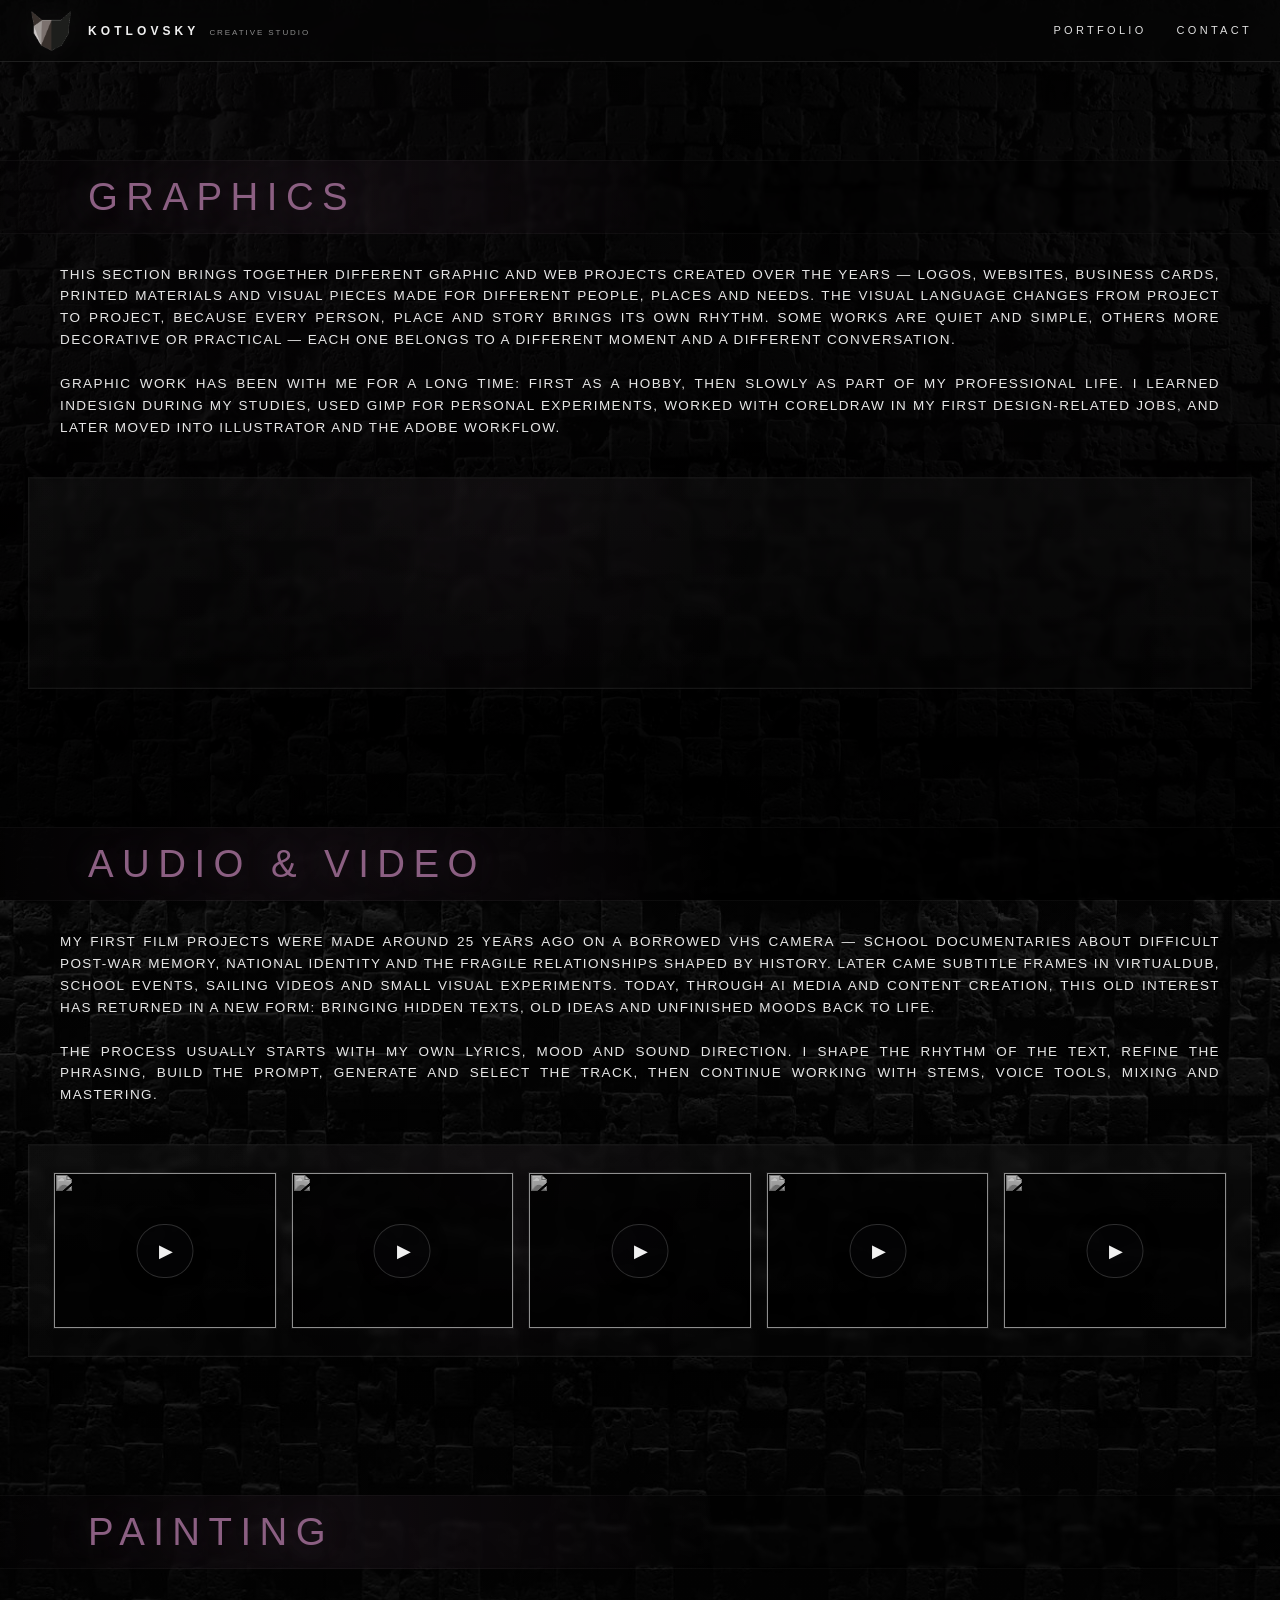
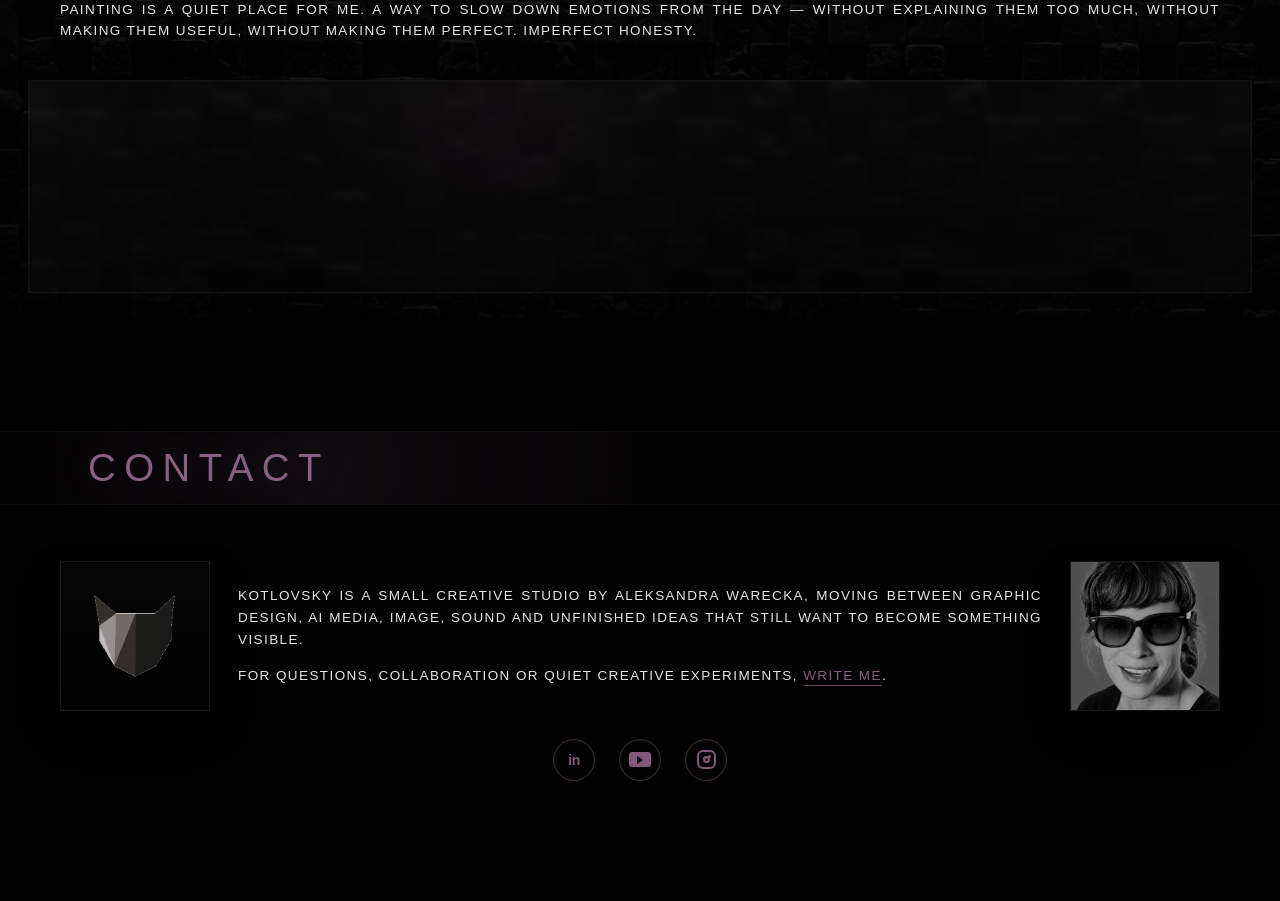
==== commit 458868d7: "Add files via upload" ====
--- a/index.html
+++ b/index.html
@@ -1,4 +1,3 @@
-
 <!doctype html>
 <html lang="en">
 <head>
@@ -6,8 +5,1030 @@
   <meta name="viewport" content="width=device-width, initial-scale=1">
   <title>kotlovsky creative studio</title>
   <meta name="description" content="kotlovsky creative studio — graphics, audio, video and painting.">
-  <link rel="stylesheet" href="style.css?v=21">
-  <link rel="stylesheet" href="v20-hotfix.css?v=21">
+  <style>
+/* =========================================================
+   KOTLOVSKY PORTFOLIO — v29 SINGLE FILE CSS
+   ========================================================= */
+
+:root {
+  --ink: #f4f0f2;
+  --muted: rgba(244, 240, 242, .68);
+  --soft: rgba(244, 240, 242, .90);
+  --aubergine: #8b5f82;
+  --aubergine-light: #b584aa;
+  --panel: rgba(0, 0, 0, .18);
+  --line: rgba(255, 255, 255, .10);
+  --page-width: min(1600px, calc(100vw - 56px));
+  --content-width: min(1160px, calc(100vw - 56px));
+}
+
+* { box-sizing: border-box; }
+html { scroll-behavior: smooth; }
+
+body {
+  margin: 0;
+  min-height: 100vh;
+  color: var(--ink);
+  font-family: "Avenir Next", Avenir, "Helvetica Neue", Helvetica, Arial, sans-serif;
+  font-size: 12px;
+  line-height: 1.65;
+  letter-spacing: .065em;
+  text-transform: uppercase;
+  background:
+    radial-gradient(circle at 12% 12%, rgba(139, 95, 130, .085), transparent 25%),
+    radial-gradient(circle at 86% 18%, rgba(139, 95, 130, .060), transparent 22%),
+    linear-gradient(180deg, rgba(0, 0, 0, .52), rgba(0, 0, 0, .73)),
+    url("assets/background/black-brick.jpg") center top / cover fixed no-repeat;
+  background-color: #050505;
+}
+
+body::before {
+  content: "";
+  position: fixed;
+  inset: 0;
+  z-index: -1;
+  pointer-events: none;
+  background:
+    linear-gradient(90deg, rgba(0, 0, 0, .66) 0%, rgba(0, 0, 0, .34) 46%, rgba(0, 0, 0, .66) 100%),
+    linear-gradient(180deg, rgba(0, 0, 0, .18) 0%, rgba(0, 0, 0, .56) 100%);
+}
+
+/* HEADER */
+.site-header {
+  position: sticky;
+  top: 0;
+  z-index: 20;
+  height: 62px;
+  padding: 0 28px;
+  display: flex;
+  align-items: center;
+  justify-content: space-between;
+  background: rgba(5, 5, 6, .62);
+  border-bottom: 1px solid var(--line);
+  backdrop-filter: blur(14px);
+  -webkit-backdrop-filter: blur(14px);
+}
+
+.brand {
+  display: inline-flex;
+  align-items: center;
+  gap: 0;
+  color: var(--ink);
+  text-decoration: none;
+  white-space: nowrap;
+}
+
+.brand img,
+.site-header .brand img {
+  width: 46px;
+  height: 46px;
+  object-fit: contain;
+  object-position: center;
+  display: block;
+  background: transparent;
+  border: 0;
+  box-shadow: none;
+  margin-right: 14px;
+  filter: drop-shadow(0 0 16px rgba(255, 255, 255, .05));
+}
+
+.brand span {
+  display: inline-flex;
+  flex-direction: row;
+  align-items: baseline;
+  justify-content: flex-start;
+  gap: 10px;
+  line-height: 1;
+}
+
+.brand strong {
+  font-size: 12px;
+  font-weight: 600;
+  letter-spacing: .34em;
+  color: rgba(255, 255, 255, .94);
+}
+
+.brand small {
+  margin-top: 0;
+  font-size: 8px;
+  font-weight: 500;
+  color: rgba(255, 255, 255, .54);
+  letter-spacing: .24em;
+}
+
+nav { display: flex; gap: 30px; }
+nav a {
+  color: rgba(255, 255, 255, .88);
+  text-decoration: none;
+  font-size: 11px;
+  font-weight: 500;
+  letter-spacing: .30em;
+}
+nav a:hover { color: #fff; }
+
+/* SECTIONS */
+.section { padding: 104px 0 34px; }
+.first-section { padding-top: 98px; }
+
+.section-head {
+  width: var(--content-width);
+  margin: 0 auto 38px;
+  padding: 0;
+  display: flex;
+  flex-direction: column;
+  gap: 8px;
+  text-align: left;
+}
+
+.section-head h1,
+.section-head h2 {
+  position: relative;
+  width: 100%;
+  margin: 0 0 24px;
+  padding: 18px 28px 16px;
+  color: var(--aubergine);
+  font-size: clamp(28px, 3vw, 46px);
+  line-height: .98;
+  font-weight: 300;
+  letter-spacing: .22em;
+  text-align: left;
+  text-shadow: 0 0 32px rgba(139, 95, 130, .24);
+  background:
+    linear-gradient(90deg, rgba(0, 0, 0, .36), rgba(0, 0, 0, .14) 48%, rgba(0, 0, 0, 0)),
+    radial-gradient(circle at 10% 50%, rgba(139, 95, 130, .13), transparent 48%);
+  border-left: 1px solid rgba(139, 95, 130, .26);
+  border-bottom: 1px solid rgba(255, 255, 255, .035);
+  backdrop-filter: blur(2px);
+  -webkit-backdrop-filter: blur(2px);
+}
+
+.section-head p,
+.section p,
+.contact p {
+  width: 100%;
+  max-width: 1160px;
+  margin: 0 0 14px;
+  color: rgba(255, 255, 255, .90);
+  font-size: 15.5px;
+  line-height: 1.78;
+  font-weight: 500;
+  letter-spacing: .026em;
+  text-transform: uppercase;
+  text-align: left;
+}
+.section-head p:last-of-type { margin-bottom: 0; }
+
+/* GLASS + FILMSTRIPS */
+.glass-panel {
+  position: relative;
+  width: var(--page-width);
+  margin: 0 auto;
+  padding: 22px 24px;
+  overflow: hidden;
+  background:
+    linear-gradient(180deg, rgba(255, 255, 255, .026), rgba(255, 255, 255, .006)),
+    rgba(0, 0, 0, .18);
+  border: 1px solid rgba(255, 255, 255, .055);
+  backdrop-filter: blur(3px);
+  -webkit-backdrop-filter: blur(3px);
+  box-shadow: 0 18px 52px rgba(0, 0, 0, .16), inset 0 0 0 1px rgba(255, 255, 255, .018);
+}
+.glass-panel::before {
+  content: "";
+  position: absolute;
+  inset: 0;
+  pointer-events: none;
+  background:
+    radial-gradient(circle at 38% 15%, rgba(139, 95, 130, .08), transparent 36%),
+    linear-gradient(90deg, rgba(255, 255, 255, .018), transparent 20%, transparent 82%, rgba(255, 255, 255, .012));
+  opacity: .65;
+}
+.glass-panel::after,
+.filmstrip::before,
+.filmstrip::after { display: none !important; content: none !important; }
+
+.filmstrip {
+  position: relative;
+  z-index: 1;
+  display: flex;
+  align-items: center;
+  gap: 16px;
+  overflow-x: auto;
+  overflow-y: hidden;
+  scrollbar-width: none;
+  -ms-overflow-style: none;
+  padding: 5px 0;
+}
+.filmstrip::-webkit-scrollbar { display: none; width: 0; height: 0; }
+
+.strip-item {
+  flex: 0 0 auto;
+  display: block;
+  height: 4.15cm;
+  padding: 0;
+  margin: 0;
+  border: 0;
+  background: transparent;
+  cursor: pointer;
+}
+.strip-item img {
+  display: block;
+  height: 4.15cm;
+  width: auto;
+  max-width: none;
+  object-fit: contain;
+  filter: grayscale(1) saturate(0) brightness(.88) contrast(1.02);
+  opacity: .80;
+  transition: filter .38s ease, opacity .38s ease, transform .38s ease, box-shadow .38s ease;
+}
+.strip-item:hover img,
+.strip-item:focus-visible img {
+  filter: none;
+  opacity: 1;
+  transform: translateY(-2px);
+  box-shadow: 0 0 26px rgba(255, 255, 255, .10);
+}
+.paint-item,
+.paint-item img { height: 4.15cm; }
+
+/* VIDEO */
+.video-strip { gap: 14px; }
+.video-slot,
+.video-link {
+  flex: 0 0 calc((100% - 56px) / 5);
+  height: 4.15cm;
+  position: relative;
+  display: flex;
+  align-items: center;
+  justify-content: center;
+  color: rgba(255, 255, 255, .72);
+  background: rgba(0, 0, 0, .20);
+  border: 1px solid rgba(255, 255, 255, .055);
+  overflow: hidden;
+  text-decoration: none;
+}
+.video-link img {
+  display: block;
+  width: 100%;
+  height: 100%;
+  object-fit: contain;
+  object-position: center center;
+  background: rgba(0, 0, 0, .72);
+  filter: grayscale(1) saturate(.78) brightness(.84) contrast(1.03);
+  opacity: .88;
+  transition: filter .25s ease, opacity .25s ease, transform .25s ease;
+}
+.video-link:hover img {
+  filter: grayscale(0) saturate(1.02) brightness(1) contrast(1);
+  opacity: 1;
+  transform: scale(1.012);
+}
+.video-link::after {
+  content: "▶";
+  position: absolute;
+  left: 50%;
+  top: 50%;
+  transform: translate(-50%, -50%);
+  width: 52px;
+  height: 52px;
+  border-radius: 999px;
+  display: grid;
+  place-items: center;
+  padding-left: 3px;
+  font-size: 18px;
+  line-height: 1;
+  color: rgba(255, 255, 255, .94);
+  background: rgba(8, 8, 10, .47);
+  border: 1px solid rgba(255, 255, 255, .17);
+  box-shadow: 0 0 18px rgba(0, 0, 0, .25);
+  pointer-events: none;
+  z-index: 6;
+  transition: background .25s ease, border-color .25s ease, transform .25s ease;
+}
+.video-link:hover::after {
+  background: rgba(138, 92, 134, .42);
+  border-color: rgba(215, 177, 210, .62);
+  transform: translate(-50%, -50%) scale(1.05);
+}
+
+/* CONTACT */
+.contact { padding-bottom: 120px; }
+.contact .section-head { margin-bottom: 34px; }
+.contact .section-head p { display: none; }
+
+.contact-panel {
+  width: var(--content-width);
+  margin: 0 auto 96px;
+  padding: 28px 32px;
+  display: grid;
+  grid-template-columns: minmax(170px, 240px) 1fr;
+  gap: 34px;
+  align-items: center;
+  background:
+    linear-gradient(180deg, rgba(255, 255, 255, .026), rgba(255, 255, 255, .006)),
+    rgba(0, 0, 0, .20);
+  border: 1px solid rgba(255, 255, 255, .055);
+  backdrop-filter: blur(3px);
+  -webkit-backdrop-filter: blur(3px);
+  box-shadow: 0 18px 52px rgba(0, 0, 0, .16), inset 0 0 0 1px rgba(255, 255, 255, .018);
+}
+.contact-logo {
+  min-height: 155px;
+  display: flex;
+  align-items: center;
+  justify-content: center;
+  background: radial-gradient(circle at 50% 50%, rgba(139, 95, 130, .16), transparent 58%), rgba(0, 0, 0, .16);
+  border: 1px solid rgba(255, 255, 255, .05);
+}
+.contact-logo img {
+  width: min(150px, 72%);
+  height: auto;
+  display: block;
+  object-fit: contain;
+  opacity: .90;
+}
+.contact-copy {
+  display: flex;
+  flex-direction: column;
+  align-items: flex-start;
+  text-align: left;
+}
+.contact-copy p {
+  margin: 0 0 14px;
+  max-width: 820px;
+  text-align: left;
+}
+
+.text-link,
+.text-link:link,
+.text-link:visited,
+.text-link:active,
+.text-link:focus,
+.text-link:hover,
+a[href^="mailto:"],
+a[href^="mailto:"]:visited,
+a[href^="mailto:"]:active,
+a[href^="mailto:"]:focus,
+a[href^="mailto:"]:hover {
+  color: var(--aubergine) !important;
+  -webkit-text-fill-color: var(--aubergine) !important;
+  text-decoration: none !important;
+  border-bottom: 1px solid rgba(139, 95, 130, .70) !important;
+  padding-bottom: 2px;
+  outline: none !important;
+}
+.text-link:hover,
+a[href^="mailto:"]:hover {
+  color: var(--aubergine-light) !important;
+  -webkit-text-fill-color: var(--aubergine-light) !important;
+  border-bottom-color: var(--aubergine-light) !important;
+}
+
+.contact-social {
+  width: auto;
+  margin: 14px 0 0;
+  padding: 0;
+  display: flex !important;
+  align-items: center;
+  justify-content: flex-start;
+  gap: 18px;
+  border: 0 !important;
+  outline: 0 !important;
+  background: transparent !important;
+  box-shadow: none !important;
+}
+.social-icon,
+.social-icon:link,
+.social-icon:visited,
+.social-icon:active,
+.social-icon:focus {
+  width: 42px;
+  height: 42px;
+  position: relative;
+  display: inline-flex !important;
+  align-items: center;
+  justify-content: center;
+  color: var(--aubergine) !important;
+  -webkit-text-fill-color: var(--aubergine) !important;
+  opacity: .95;
+  border: 1px solid rgba(139, 95, 130, .45) !important;
+  border-radius: 999px;
+  outline: 0 !important;
+  background: rgba(12, 10, 14, .24) !important;
+  box-shadow: 0 0 0 1px rgba(255, 255, 255, .03) inset !important;
+  text-decoration: none !important;
+  transition: color .25s ease, opacity .25s ease, transform .25s ease, border-color .25s ease, background .25s ease;
+}
+.social-icon:hover {
+  color: #d7b1d2 !important;
+  -webkit-text-fill-color: #d7b1d2 !important;
+  border-color: rgba(215, 177, 210, .75) !important;
+  background: rgba(139, 95, 130, .16) !important;
+  opacity: 1;
+  transform: translateY(-1px);
+}
+.social-in span {
+  font-size: 14px;
+  line-height: 1;
+  font-weight: 800;
+  letter-spacing: -.04em;
+  text-transform: lowercase;
+  font-family: Arial, Helvetica, sans-serif;
+}
+.social-yt span {
+  width: 22px;
+  height: 15px;
+  border-radius: 3px;
+  background: currentColor;
+  display: block;
+  position: relative;
+}
+.social-yt span::after {
+  content: "";
+  position: absolute;
+  left: 8px;
+  top: 3.5px;
+  width: 0;
+  height: 0;
+  border-left: 6px solid #050505;
+  border-top: 4px solid transparent;
+  border-bottom: 4px solid transparent;
+}
+.social-ig span {
+  width: 19px;
+  height: 19px;
+  border: 2px solid currentColor;
+  border-radius: 6px;
+  display: block;
+  position: relative;
+}
+.social-ig span::before {
+  content: "";
+  position: absolute;
+  inset: 4px;
+  border: 2px solid currentColor;
+  border-radius: 50%;
+}
+.social-ig span::after {
+  content: "";
+  position: absolute;
+  right: 3px;
+  top: 3px;
+  width: 3px;
+  height: 3px;
+  border-radius: 50%;
+  background: currentColor;
+}
+.site-footer,
+.social-footer { display: none !important; }
+
+/* LIGHTBOX */
+.lightbox {
+  position: fixed;
+  inset: 0;
+  z-index: 80;
+  display: none;
+  align-items: center;
+  justify-content: center;
+  background: rgba(0, 0, 0, .94);
+  backdrop-filter: blur(8px);
+  -webkit-backdrop-filter: blur(8px);
+}
+.lightbox.open { display: flex; }
+.lb-image {
+  display: block;
+  max-width: min(92vw, 20cm);
+  max-height: min(88vh, 20cm);
+  width: auto;
+  height: auto;
+  object-fit: contain;
+  background: transparent;
+  box-shadow: 0 18px 90px rgba(0, 0, 0, .65);
+}
+.lb-close,
+.lb-nav {
+  position: fixed;
+  border: 0;
+  background: transparent;
+  color: rgba(255, 255, 255, .82);
+  cursor: pointer;
+  font-family: inherit;
+}
+.lb-close { top: 18px; right: 24px; font-size: 36px; line-height: 1; }
+.lb-nav { top: 50%; transform: translateY(-50%); font-size: 54px; line-height: 1; padding: 22px; }
+.lb-prev { left: 16px; }
+.lb-next { right: 16px; }
+.lb-close:hover,
+.lb-nav:hover { color: #fff; }
+
+/* RESPONSIVE */
+@media (min-width: 1200px) {
+  .section-head p,
+  .section p,
+  .contact p {
+    font-size: 15.5px;
+    line-height: 1.78;
+  }
+}
+
+@media (max-width: 860px) {
+  :root {
+    --page-width: calc(100vw - 28px);
+    --content-width: calc(100vw - 28px);
+  }
+  .site-header { height: 58px; padding: 0 14px; }
+  .brand img,
+  .site-header .brand img { width: 34px; height: 34px; margin-right: 10px; }
+  .brand span { gap: 7px; }
+  .brand strong { font-size: 9.5px; letter-spacing: .24em; }
+  .brand small { font-size: 7px; letter-spacing: .18em; }
+  nav { gap: 16px; }
+  nav a { font-size: 9px; letter-spacing: .22em; }
+  .section { padding: 86px 0 28px; }
+  .first-section { padding-top: 82px; }
+  .section-head { margin: 0 auto 30px; }
+  .section-head h1,
+  .section-head h2 {
+    font-size: clamp(25px, 9vw, 38px);
+    letter-spacing: .18em;
+    margin-bottom: 18px;
+    padding: 16px 18px 14px;
+  }
+  .section-head p,
+  .section p,
+  .contact p {
+    font-size: 14px;
+    line-height: 1.68;
+    letter-spacing: .020em;
+    text-align: left;
+  }
+  .glass-panel { padding: 18px 18px; }
+  .strip-item,
+  .strip-item img,
+  .paint-item,
+  .paint-item img { height: 3.55cm; }
+  .video-slot,
+  .video-link { flex: 0 0 230px; height: 3.55cm; }
+  .contact-panel { grid-template-columns: 1fr; gap: 22px; padding: 22px 20px; }
+  .contact-logo { min-height: 130px; }
+  .contact-logo img { width: min(130px, 54%); }
+  .contact-social { gap: 16px; }
+  .social-icon,
+  .social-icon:link,
+  .social-icon:visited,
+  .social-icon:active,
+  .social-icon:focus { width: 40px; height: 40px; }
+}
+
+
+/* =========================================================
+   v29 FINAL LAYOUT TWEAKS
+   ========================================================= */
+
+:root {
+  --content-width: min(1160px, calc(100vw - 56px));
+  --page-width: min(1600px, calc(100vw - 56px));
+}
+
+/* Full-width section bands, keeping the aubergine/glass color */
+.section-head h1,
+.section-head h2 {
+  position: relative !important;
+  isolation: isolate;
+  overflow: visible !important;
+  background: transparent !important;
+  border: 0 !important;
+  padding: 18px 28px 16px !important;
+}
+
+.section-head h1::before,
+.section-head h2::before {
+  content: "";
+  position: absolute;
+  left: 50%;
+  top: 0;
+  width: 100vw;
+  height: 100%;
+  transform: translateX(-50%);
+  z-index: -1;
+  background:
+    linear-gradient(90deg, rgba(0,0,0,.50), rgba(0,0,0,.25) 45%, rgba(0,0,0,.10) 100%),
+    radial-gradient(circle at 24% 50%, rgba(139,95,130,.16), transparent 42%);
+  border-top: 1px solid rgba(255,255,255,.035);
+  border-bottom: 1px solid rgba(255,255,255,.035);
+  backdrop-filter: blur(2px);
+  -webkit-backdrop-filter: blur(2px);
+}
+
+/* Body text: same family/character as menu, just larger; medium, not bold */
+.section-head p,
+.section p,
+.contact p,
+.contact-copy p {
+  font-family: "Avenir Next", Avenir, "Helvetica Neue", Helvetica, Arial, sans-serif !important;
+  font-size: 14px !important;
+  line-height: 1.75 !important;
+  font-weight: 500 !important;
+  letter-spacing: .055em !important;
+  color: rgba(255,255,255,.90) !important;
+  text-align: justify !important;
+  text-justify: inter-word;
+  text-transform: uppercase !important;
+}
+
+.section-head {
+  width: var(--content-width) !important;
+  padding: 0 !important;
+}
+
+/* Contact: same rhythm as other sections, no full glass box around text */
+.contact .section-head p,
+.contact-panel,
+.contact-logo {
+  display: unset;
+}
+
+.contact-layout {
+  width: var(--content-width);
+  margin: 0 auto 28px;
+  display: grid;
+  grid-template-columns: 150px minmax(0, 1fr) 170px;
+  gap: 28px;
+  align-items: center;
+}
+
+.contact-logo-card,
+.contact-photo-card {
+  min-height: 150px;
+  display: flex;
+  align-items: center;
+  justify-content: center;
+  background:
+    linear-gradient(180deg, rgba(255,255,255,.026), rgba(255,255,255,.006)),
+    rgba(0, 0, 0, .20);
+  border: 1px solid rgba(255,255,255,.055);
+  backdrop-filter: blur(3px);
+  -webkit-backdrop-filter: blur(3px);
+  box-shadow:
+    0 18px 52px rgba(0,0,0,.16),
+    inset 0 0 0 1px rgba(255,255,255,.018);
+}
+
+.contact-logo-card img {
+  width: 106px;
+  height: 106px;
+  object-fit: contain;
+  display: block;
+  opacity: .94;
+}
+
+.contact-photo-card {
+  border-radius: 999px;
+  width: 158px;
+  height: 158px;
+  min-height: 158px;
+  justify-self: end;
+  overflow: hidden;
+  background: rgba(0,0,0,.12);
+}
+
+.contact-photo-card img {
+  width: 100%;
+  height: 100%;
+  object-fit: cover;
+  object-position: center;
+  display: block;
+  filter: grayscale(1) saturate(0) brightness(.88) contrast(1.03);
+  opacity: .88;
+  transition: filter .38s ease, opacity .38s ease, transform .38s ease;
+}
+
+.contact-photo-card:hover img,
+.contact-photo-card:focus-within img {
+  filter: grayscale(0) saturate(1.02) brightness(1) contrast(1);
+  opacity: 1;
+  transform: scale(1.018);
+}
+
+.contact-copy {
+  display: block !important;
+  max-width: none !important;
+}
+
+.contact-copy p {
+  max-width: none !important;
+  margin: 0 0 14px !important;
+}
+
+.contact-copy p:last-child {
+  margin-bottom: 0 !important;
+}
+
+.contact-social {
+  width: var(--content-width) !important;
+  margin: 28px auto 96px !important;
+  padding: 0 !important;
+  display: flex !important;
+  justify-content: center !important;
+  align-items: center !important;
+  gap: 24px !important;
+}
+
+/* keep same logo in header and contact */
+.brand img,
+.site-header .brand img {
+  width: 46px !important;
+  height: 46px !important;
+}
+
+/* Hide unused old v29 contact panel bits if browser keeps any */
+.contact-panel,
+.contact-logo {
+  display: none !important;
+}
+
+@media (max-width: 860px) {
+  :root {
+    --content-width: calc(100vw - 28px);
+    --page-width: calc(100vw - 28px);
+  }
+
+  .section-head h1,
+  .section-head h2 {
+    padding: 16px 18px 14px !important;
+  }
+
+  .section-head p,
+  .section p,
+  .contact p,
+  .contact-copy p {
+    font-size: 13px !important;
+    line-height: 1.66 !important;
+    letter-spacing: .035em !important;
+    text-align: left !important;
+  }
+
+  .contact-layout {
+    grid-template-columns: 86px 1fr;
+    gap: 18px;
+  }
+
+  .contact-photo-card {
+    grid-column: 1 / -1;
+    justify-self: center;
+    width: 132px;
+    height: 132px;
+    min-height: 132px;
+    order: 3;
+  }
+
+  .contact-logo-card {
+    min-height: 96px;
+  }
+
+  .contact-logo-card img {
+    width: 68px;
+    height: 68px;
+  }
+
+  .contact-social {
+    margin-top: 26px !important;
+  }
+}
+
+  
+/* =========================================================
+   v29 contact photo + square panels fix
+   ========================================================= */
+
+.contact-panel {
+  grid-template-columns: 150px minmax(360px, 760px) 150px !important;
+  width: var(--content-width) !important;
+  gap: 28px !important;
+  align-items: center !important;
+}
+
+.contact-logo,
+.contact-photo {
+  width: 150px !important;
+  height: 150px !important;
+  min-height: 150px !important;
+  display: flex !important;
+  align-items: center !important;
+  justify-content: center !important;
+  background:
+    linear-gradient(180deg, rgba(255,255,255,.024), rgba(255,255,255,.006)),
+    rgba(0,0,0,.18) !important;
+  border: 1px solid rgba(255,255,255,.055) !important;
+  border-radius: 0 !important;
+  overflow: hidden !important;
+  box-shadow:
+    0 18px 52px rgba(0,0,0,.12),
+    inset 0 0 0 1px rgba(255,255,255,.018) !important;
+}
+
+.contact-logo img {
+  width: 82px !important;
+  height: 82px !important;
+  object-fit: contain !important;
+  opacity: .92 !important;
+}
+
+.contact-photo img {
+  width: 100% !important;
+  height: 100% !important;
+  display: block !important;
+  object-fit: cover !important;
+  filter: grayscale(1) saturate(.78) brightness(.84) contrast(1.03) !important;
+  opacity: .88 !important;
+  transition:
+    filter .25s ease,
+    opacity .25s ease,
+    transform .25s ease !important;
+}
+
+.contact-photo:hover img {
+  filter: grayscale(0) saturate(1.02) brightness(1) contrast(1) !important;
+  opacity: 1 !important;
+  transform: scale(1.025) !important;
+}
+
+.contact-copy {
+  align-items: flex-start !important;
+  text-align: left !important;
+}
+
+.contact-copy p {
+  text-align: justify !important;
+  text-justify: inter-word !important;
+}
+
+.contact-social {
+  width: 100% !important;
+  margin: 26px auto 0 !important;
+  justify-content: center !important;
+  grid-column: 1 / -1 !important;
+}
+
+@media (max-width: 900px) {
+  .contact-panel {
+    grid-template-columns: 1fr !important;
+    gap: 22px !important;
+  }
+
+  .contact-logo,
+  .contact-photo {
+    width: 150px !important;
+    height: 150px !important;
+    margin-left: auto !important;
+    margin-right: auto !important;
+  }
+
+  .contact-copy p {
+    text-align: left !important;
+  }
+}
+
+
+/* =========================================================
+   KOTLOVSKY v29 — final contact/font/photo fixes
+   ========================================================= */
+
+/* Body text: closer to menu character, just larger */
+.section-head p,
+.section p,
+.contact p,
+.contact-copy p {
+  font-family: "Avenir Next", Avenir, "Helvetica Neue", Helvetica, Arial, sans-serif !important;
+  font-size: 13.5px !important;
+  line-height: 1.62 !important;
+  font-weight: 500 !important;
+  letter-spacing: .105em !important;
+  color: rgba(255,255,255,.90) !important;
+  text-transform: uppercase !important;
+  text-align: justify !important;
+  text-justify: inter-word !important;
+}
+
+/* Same text rhythm in contact as in the other sections */
+.contact-layout {
+  width: var(--content-width) !important;
+  margin: 0 auto 28px !important;
+  display: grid !important;
+  grid-template-columns: 150px minmax(0, 1fr) 150px !important;
+  gap: 28px !important;
+  align-items: center !important;
+}
+
+.contact-copy {
+  max-width: none !important;
+  display: block !important;
+  text-align: left !important;
+}
+
+.contact-copy p {
+  max-width: none !important;
+  margin: 0 0 14px !important;
+}
+
+/* Logo and photo: same square shape, no white outline, no circle */
+.contact-logo-card,
+.contact-photo-card {
+  width: 150px !important;
+  height: 150px !important;
+  min-height: 150px !important;
+  border-radius: 0 !important;
+  overflow: hidden !important;
+  justify-self: center !important;
+  background:
+    linear-gradient(180deg, rgba(255,255,255,.022), rgba(255,255,255,.004)),
+    rgba(0,0,0,.20) !important;
+  border: 1px solid rgba(139,95,130,.18) !important;
+  outline: 0 !important;
+  box-shadow:
+    0 18px 52px rgba(0,0,0,.14),
+    inset 0 0 0 1px rgba(255,255,255,.012) !important;
+}
+
+.contact-logo-card img {
+  width: 96px !important;
+  height: 96px !important;
+  display: block !important;
+  object-fit: contain !important;
+  opacity: .94 !important;
+  border: 0 !important;
+  border-radius: 0 !important;
+}
+
+.contact-photo-card img {
+  width: 100% !important;
+  height: 100% !important;
+  display: block !important;
+  object-fit: cover !important;
+  object-position: center center !important;
+  border: 0 !important;
+  border-radius: 0 !important;
+  filter: grayscale(1) saturate(.80) brightness(.86) contrast(1.03) !important;
+  opacity: .88 !important;
+  transition:
+    filter .30s ease,
+    opacity .30s ease,
+    transform .30s ease !important;
+}
+
+.contact-photo-card:hover img,
+.contact-photo-card:focus-within img {
+  filter: grayscale(0) saturate(1.02) brightness(1) contrast(1) !important;
+  opacity: 1 !important;
+  transform: scale(1.018) !important;
+}
+
+.contact-social {
+  width: var(--content-width) !important;
+  margin: 28px auto 0 !important;
+  display: flex !important;
+  justify-content: center !important;
+}
+
+/* Header brand keeps its one-line studio look */
+.brand span {
+  flex-direction: row !important;
+  align-items: baseline !important;
+  gap: 10px !important;
+}
+
+.brand img,
+.site-header .brand img {
+  width: 46px !important;
+  height: 46px !important;
+}
+
+@media (max-width: 900px) {
+  .section-head p,
+  .section p,
+  .contact p,
+  .contact-copy p {
+    font-size: 12.5px !important;
+    line-height: 1.58 !important;
+    letter-spacing: .070em !important;
+    text-align: left !important;
+  }
+
+  .contact-layout {
+    grid-template-columns: 1fr !important;
+    gap: 22px !important;
+  }
+
+  .contact-logo-card,
+  .contact-photo-card {
+    width: 150px !important;
+    height: 150px !important;
+    margin-left: auto !important;
+    margin-right: auto !important;
+  }
+}
+
+</style>
 </head>
 <body>
   <header class="site-header">
@@ -33,64 +1054,57 @@
         <div class="filmstrip" aria-label="graphics filmstrip">
           <button class="strip-item" type="button" data-gallery="graphics" data-index="0" aria-label="open graphics image"><img src="assets/graphics/002-elisa.jpg" alt=""></button>
           <button class="strip-item" type="button" data-gallery="graphics" data-index="1" aria-label="open graphics image"><img src="assets/graphics/005-elisa.jpg" alt=""></button>
-          <button class="strip-item" type="button" data-gallery="graphics" data-index="2" aria-label="open graphics image"><img src="assets/graphics/006-elisa.jpg" alt=""></button>
-          <button class="strip-item" type="button" data-gallery="graphics" data-index="3" aria-label="open graphics image"><img src="assets/graphics/007-elisa.jpg" alt=""></button>
-          <button class="strip-item" type="button" data-gallery="graphics" data-index="4" aria-label="open graphics image"><img src="assets/graphics/008-elisa.jpg" alt=""></button>
-          <button class="strip-item" type="button" data-gallery="graphics" data-index="5" aria-label="open graphics image"><img src="assets/graphics/013-elisa.jpg" alt=""></button>
-          <button class="strip-item" type="button" data-gallery="graphics" data-index="6" aria-label="open graphics image"><img src="assets/graphics/015-elisa.jpg" alt=""></button>
-          <button class="strip-item" type="button" data-gallery="graphics" data-index="7" aria-label="open graphics image"><img src="assets/graphics/016-elisa.jpg" alt=""></button>
-          <button class="strip-item" type="button" data-gallery="graphics" data-index="8" aria-label="open graphics image"><img src="assets/graphics/017-elisa.jpg" alt=""></button>
-          <button class="strip-item" type="button" data-gallery="graphics" data-index="9" aria-label="open graphics image"><img src="assets/graphics/018-elisa.jpg" alt=""></button>
-          <button class="strip-item" type="button" data-gallery="graphics" data-index="10" aria-label="open graphics image"><img src="assets/graphics/019-sailbook.jpg" alt=""></button>
-          <button class="strip-item" type="button" data-gallery="graphics" data-index="11" aria-label="open graphics image"><img src="assets/graphics/021-sailbook.jpg" alt=""></button>
-          <button class="strip-item" type="button" data-gallery="graphics" data-index="12" aria-label="open graphics image"><img src="assets/graphics/023-sailbook.jpg" alt=""></button>
-          <button class="strip-item" type="button" data-gallery="graphics" data-index="13" aria-label="open graphics image"><img src="assets/graphics/024-sailbook.jpg" alt=""></button>
-          <button class="strip-item" type="button" data-gallery="graphics" data-index="14" aria-label="open graphics image"><img src="assets/graphics/025-sailbook.jpg" alt=""></button>
-          <button class="strip-item" type="button" data-gallery="graphics" data-index="15" aria-label="open graphics image"><img src="assets/graphics/026-sailbook.jpg" alt=""></button>
-          <button class="strip-item" type="button" data-gallery="graphics" data-index="16" aria-label="open graphics image"><img src="assets/graphics/027-sailbook.jpg" alt=""></button>
-          <button class="strip-item" type="button" data-gallery="graphics" data-index="17" aria-label="open graphics image"><img src="assets/graphics/028-sailbook.jpg" alt=""></button>
-          <button class="strip-item" type="button" data-gallery="graphics" data-index="18" aria-label="open graphics image"><img src="assets/graphics/029-sailbook.jpg" alt=""></button>
-          <button class="strip-item" type="button" data-gallery="graphics" data-index="19" aria-label="open graphics image"><img src="assets/graphics/030-sailbook.jpg" alt=""></button>
-          <button class="strip-item" type="button" data-gallery="graphics" data-index="20" aria-label="open graphics image"><img src="assets/graphics/031-sailbook.jpg" alt=""></button>
-          <button class="strip-item" type="button" data-gallery="graphics" data-index="21" aria-label="open graphics image"><img src="assets/graphics/032-sailbook.jpg" alt=""></button>
-          <button class="strip-item" type="button" data-gallery="graphics" data-index="22" aria-label="open graphics image"><img src="assets/graphics/033-sailbook.jpg" alt=""></button>
-          <button class="strip-item" type="button" data-gallery="graphics" data-index="23" aria-label="open graphics image"><img src="assets/graphics/034-sailbook.jpg" alt=""></button>
-          <button class="strip-item" type="button" data-gallery="graphics" data-index="24" aria-label="open graphics image"><img src="assets/graphics/035-bitwa.jpg" alt=""></button>
-          <button class="strip-item" type="button" data-gallery="graphics" data-index="25" aria-label="open graphics image"><img src="assets/graphics/036-bitwa.jpg" alt=""></button>
-          <button class="strip-item" type="button" data-gallery="graphics" data-index="26" aria-label="open graphics image"><img src="assets/graphics/037-beauty.jpg" alt=""></button>
-          <button class="strip-item" type="button" data-gallery="graphics" data-index="27" aria-label="open graphics image"><img src="assets/graphics/039-beauty.jpg" alt=""></button>
-          <button class="strip-item" type="button" data-gallery="graphics" data-index="28" aria-label="open graphics image"><img src="assets/graphics/040-beauty.jpg" alt=""></button>
-          <button class="strip-item" type="button" data-gallery="graphics" data-index="29" aria-label="open graphics image"><img src="assets/graphics/041-lumaa.jpg" alt=""></button>
-          <button class="strip-item" type="button" data-gallery="graphics" data-index="30" aria-label="open graphics image"><img src="assets/graphics/042-lumaa.jpg" alt=""></button>
-          <button class="strip-item" type="button" data-gallery="graphics" data-index="31" aria-label="open graphics image"><img src="assets/graphics/044-lumaa.jpg" alt=""></button>
-          <button class="strip-item" type="button" data-gallery="graphics" data-index="32" aria-label="open graphics image"><img src="assets/graphics/045-sochas.jpg" alt=""></button>
-          <button class="strip-item" type="button" data-gallery="graphics" data-index="33" aria-label="open graphics image"><img src="assets/graphics/047-sochas.jpg" alt=""></button>
-          <button class="strip-item" type="button" data-gallery="graphics" data-index="34" aria-label="open graphics image"><img src="assets/graphics/048-sochas.jpg" alt=""></button>
-          <button class="strip-item" type="button" data-gallery="graphics" data-index="35" aria-label="open graphics image"><img src="assets/graphics/049-confero.jpg" alt=""></button>
-          <button class="strip-item" type="button" data-gallery="graphics" data-index="36" aria-label="open graphics image"><img src="assets/graphics/050-confero.jpg" alt=""></button>
-          <button class="strip-item" type="button" data-gallery="graphics" data-index="37" aria-label="open graphics image"><img src="assets/graphics/052-follow.jpg" alt=""></button>
-          <button class="strip-item" type="button" data-gallery="graphics" data-index="38" aria-label="open graphics image"><img src="assets/graphics/053-follow.jpg" alt=""></button>
-          <button class="strip-item" type="button" data-gallery="graphics" data-index="39" aria-label="open graphics image"><img src="assets/graphics/055-food.jpg" alt=""></button>
-          <button class="strip-item" type="button" data-gallery="graphics" data-index="40" aria-label="open graphics image"><img src="assets/graphics/056-food.jpg" alt=""></button>
-          <button class="strip-item" type="button" data-gallery="graphics" data-index="41" aria-label="open graphics image"><img src="assets/graphics/057-food.jpg" alt=""></button>
-          <button class="strip-item" type="button" data-gallery="graphics" data-index="42" aria-label="open graphics image"><img src="assets/graphics/058-food.jpg" alt=""></button>
-          <button class="strip-item" type="button" data-gallery="graphics" data-index="43" aria-label="open graphics image"><img src="assets/graphics/059-food.jpg" alt=""></button>
-          <button class="strip-item" type="button" data-gallery="graphics" data-index="44" aria-label="open graphics image"><img src="assets/graphics/060-food.jpg" alt=""></button>
-          <button class="strip-item" type="button" data-gallery="graphics" data-index="45" aria-label="open graphics image"><img src="assets/graphics/061-food.jpg" alt=""></button>
-          <button class="strip-item" type="button" data-gallery="graphics" data-index="46" aria-label="open graphics image"><img src="assets/graphics/062-food.jpg" alt=""></button>
-          <button class="strip-item" type="button" data-gallery="graphics" data-index="47" aria-label="open graphics image"><img src="assets/graphics/063-food.jpg" alt=""></button>
-          <button class="strip-item" type="button" data-gallery="graphics" data-index="48" aria-label="open graphics image"><img src="assets/graphics/064-food.jpg" alt=""></button>
-          <button class="strip-item" type="button" data-gallery="graphics" data-index="49" aria-label="open graphics image"><img src="assets/graphics/065-food.jpg" alt=""></button>
-          <button class="strip-item" type="button" data-gallery="graphics" data-index="50" aria-label="open graphics image"><img src="assets/graphics/066-food.jpg" alt=""></button>
-          <button class="strip-item" type="button" data-gallery="graphics" data-index="51" aria-label="open graphics image"><img src="assets/graphics/067-food.jpg" alt=""></button>
-          <button class="strip-item" type="button" data-gallery="graphics" data-index="52" aria-label="open graphics image"><img src="assets/graphics/068-food.jpg" alt=""></button>
-          <button class="strip-item" type="button" data-gallery="graphics" data-index="53" aria-label="open graphics image"><img src="assets/graphics/069-food.jpg" alt=""></button>
-          <button class="strip-item" type="button" data-gallery="graphics" data-index="54" aria-label="open graphics image"><img src="assets/graphics/070-food.jpg" alt=""></button>
-          <button class="strip-item" type="button" data-gallery="graphics" data-index="55" aria-label="open graphics image"><img src="assets/graphics/071-food.jpg" alt=""></button>
-          <button class="strip-item" type="button" data-gallery="graphics" data-index="56" aria-label="open graphics image"><img src="assets/graphics/072-food.jpg" alt=""></button>
-          <button class="strip-item" type="button" data-gallery="graphics" data-index="57" aria-label="open graphics image"><img src="assets/graphics/073-food.jpg" alt=""></button>
-          <button class="strip-item" type="button" data-gallery="graphics" data-index="58" aria-label="open graphics image"><img src="assets/graphics/074-food.jpg" alt=""></button>
-          <button class="strip-item" type="button" data-gallery="graphics" data-index="59" aria-label="open graphics image"><img src="assets/graphics/075-food.jpg" alt=""></button>
+          <button class="strip-item" type="button" data-gallery="graphics" data-index="2" aria-label="open graphics image"><img src="assets/graphics/013-elisa.jpg" alt=""></button>
+          <button class="strip-item" type="button" data-gallery="graphics" data-index="3" aria-label="open graphics image"><img src="assets/graphics/015-elisa.jpg" alt=""></button>
+          <button class="strip-item" type="button" data-gallery="graphics" data-index="4" aria-label="open graphics image"><img src="assets/graphics/016-elisa.jpg" alt=""></button>
+          <button class="strip-item" type="button" data-gallery="graphics" data-index="5" aria-label="open graphics image"><img src="assets/graphics/017-elisa.jpg" alt=""></button>
+          <button class="strip-item" type="button" data-gallery="graphics" data-index="6" aria-label="open graphics image"><img src="assets/graphics/018-elisa.jpg" alt=""></button>
+          <button class="strip-item" type="button" data-gallery="graphics" data-index="7" aria-label="open graphics image"><img src="assets/graphics/019-sailbook.jpg" alt=""></button>
+          <button class="strip-item" type="button" data-gallery="graphics" data-index="8" aria-label="open graphics image"><img src="assets/graphics/021-sailbook.jpg" alt=""></button>
+          <button class="strip-item" type="button" data-gallery="graphics" data-index="9" aria-label="open graphics image"><img src="assets/graphics/023-sailbook.jpg" alt=""></button>
+          <button class="strip-item" type="button" data-gallery="graphics" data-index="10" aria-label="open graphics image"><img src="assets/graphics/024-sailbook.jpg" alt=""></button>
+          <button class="strip-item" type="button" data-gallery="graphics" data-index="11" aria-label="open graphics image"><img src="assets/graphics/025-sailbook.jpg" alt=""></button>
+          <button class="strip-item" type="button" data-gallery="graphics" data-index="12" aria-label="open graphics image"><img src="assets/graphics/026-sailbook.jpg" alt=""></button>
+          <button class="strip-item" type="button" data-gallery="graphics" data-index="13" aria-label="open graphics image"><img src="assets/graphics/027-sailbook.jpg" alt=""></button>
+          <button class="strip-item" type="button" data-gallery="graphics" data-index="14" aria-label="open graphics image"><img src="assets/graphics/028-sailbook.jpg" alt=""></button>
+          <button class="strip-item" type="button" data-gallery="graphics" data-index="15" aria-label="open graphics image"><img src="assets/graphics/029-sailbook.jpg" alt=""></button>
+          <button class="strip-item" type="button" data-gallery="graphics" data-index="16" aria-label="open graphics image"><img src="assets/graphics/030-sailbook.jpg" alt=""></button>
+          <button class="strip-item" type="button" data-gallery="graphics" data-index="17" aria-label="open graphics image"><img src="assets/graphics/031-sailbook.jpg" alt=""></button>
+          <button class="strip-item" type="button" data-gallery="graphics" data-index="18" aria-label="open graphics image"><img src="assets/graphics/032-sailbook.jpg" alt=""></button>
+          <button class="strip-item" type="button" data-gallery="graphics" data-index="19" aria-label="open graphics image"><img src="assets/graphics/033-sailbook.jpg" alt=""></button>
+          <button class="strip-item" type="button" data-gallery="graphics" data-index="20" aria-label="open graphics image"><img src="assets/graphics/034-sailbook.jpg" alt=""></button>
+          <button class="strip-item" type="button" data-gallery="graphics" data-index="21" aria-label="open graphics image"><img src="assets/graphics/035-bitwa.jpg" alt=""></button>
+          <button class="strip-item" type="button" data-gallery="graphics" data-index="22" aria-label="open graphics image"><img src="assets/graphics/036-bitwa.jpg" alt=""></button>
+          <button class="strip-item" type="button" data-gallery="graphics" data-index="23" aria-label="open graphics image"><img src="assets/graphics/037-beauty.jpg" alt=""></button>
+          <button class="strip-item" type="button" data-gallery="graphics" data-index="24" aria-label="open graphics image"><img src="assets/graphics/039-beauty.jpg" alt=""></button>
+          <button class="strip-item" type="button" data-gallery="graphics" data-index="25" aria-label="open graphics image"><img src="assets/graphics/040-beauty.jpg" alt=""></button>
+          <button class="strip-item" type="button" data-gallery="graphics" data-index="26" aria-label="open graphics image"><img src="assets/graphics/041-lumaa.jpg" alt=""></button>
+          <button class="strip-item" type="button" data-gallery="graphics" data-index="27" aria-label="open graphics image"><img src="assets/graphics/042-lumaa.jpg" alt=""></button>
+          <button class="strip-item" type="button" data-gallery="graphics" data-index="28" aria-label="open graphics image"><img src="assets/graphics/044-lumaa.jpg" alt=""></button>
+          <button class="strip-item" type="button" data-gallery="graphics" data-index="29" aria-label="open graphics image"><img src="assets/graphics/045-sochas.jpg" alt=""></button>
+          <button class="strip-item" type="button" data-gallery="graphics" data-index="30" aria-label="open graphics image"><img src="assets/graphics/047-sochas.jpg" alt=""></button>
+          <button class="strip-item" type="button" data-gallery="graphics" data-index="31" aria-label="open graphics image"><img src="assets/graphics/048-sochas.jpg" alt=""></button>
+          <button class="strip-item" type="button" data-gallery="graphics" data-index="32" aria-label="open graphics image"><img src="assets/graphics/049-confero.jpg" alt=""></button>
+          <button class="strip-item" type="button" data-gallery="graphics" data-index="33" aria-label="open graphics image"><img src="assets/graphics/050-confero.jpg" alt=""></button>
+          <button class="strip-item" type="button" data-gallery="graphics" data-index="34" aria-label="open graphics image"><img src="assets/graphics/052-follow.jpg" alt=""></button>
+          <button class="strip-item" type="button" data-gallery="graphics" data-index="35" aria-label="open graphics image"><img src="assets/graphics/053-follow.jpg" alt=""></button>
+          <button class="strip-item" type="button" data-gallery="graphics" data-index="36" aria-label="open graphics image"><img src="assets/graphics/055-food.jpg" alt=""></button>
+          <button class="strip-item" type="button" data-gallery="graphics" data-index="37" aria-label="open graphics image"><img src="assets/graphics/056-food.jpg" alt=""></button>
+          <button class="strip-item" type="button" data-gallery="graphics" data-index="38" aria-label="open graphics image"><img src="assets/graphics/057-food.jpg" alt=""></button>
+          <button class="strip-item" type="button" data-gallery="graphics" data-index="39" aria-label="open graphics image"><img src="assets/graphics/058-food.jpg" alt=""></button>
+          <button class="strip-item" type="button" data-gallery="graphics" data-index="40" aria-label="open graphics image"><img src="assets/graphics/059-food.jpg" alt=""></button>
+          <button class="strip-item" type="button" data-gallery="graphics" data-index="41" aria-label="open graphics image"><img src="assets/graphics/060-food.jpg" alt=""></button>
+          <button class="strip-item" type="button" data-gallery="graphics" data-index="42" aria-label="open graphics image"><img src="assets/graphics/061-food.jpg" alt=""></button>
+          <button class="strip-item" type="button" data-gallery="graphics" data-index="43" aria-label="open graphics image"><img src="assets/graphics/062-food.jpg" alt=""></button>
+          <button class="strip-item" type="button" data-gallery="graphics" data-index="44" aria-label="open graphics image"><img src="assets/graphics/063-food.jpg" alt=""></button>
+          <button class="strip-item" type="button" data-gallery="graphics" data-index="45" aria-label="open graphics image"><img src="assets/graphics/065-food.jpg" alt=""></button>
+          <button class="strip-item" type="button" data-gallery="graphics" data-index="46" aria-label="open graphics image"><img src="assets/graphics/066-food.jpg" alt=""></button>
+          <button class="strip-item" type="button" data-gallery="graphics" data-index="47" aria-label="open graphics image"><img src="assets/graphics/069-food.jpg" alt=""></button>
+          <button class="strip-item" type="button" data-gallery="graphics" data-index="48" aria-label="open graphics image"><img src="assets/graphics/070-food.jpg" alt=""></button>
+          <button class="strip-item" type="button" data-gallery="graphics" data-index="49" aria-label="open graphics image"><img src="assets/graphics/071-food.jpg" alt=""></button>
+          <button class="strip-item" type="button" data-gallery="graphics" data-index="50" aria-label="open graphics image"><img src="assets/graphics/073-food.jpg" alt=""></button>
+          <button class="strip-item" type="button" data-gallery="graphics" data-index="51" aria-label="open graphics image"><img src="assets/graphics/074-food.jpg" alt=""></button>
+          <button class="strip-item" type="button" data-gallery="graphics" data-index="52" aria-label="open graphics image"><img src="assets/graphics/075-food.jpg" alt=""></button>
         </div>
       </div>
     </section>
@@ -119,7 +1133,7 @@
           <a class="video-slot video-link" href="https://youtu.be/m-pNr8lumU4?si=RvuwP81NI2jrnlyj" target="_blank" rel="noopener" aria-label="open video">
             <img src="https://img.youtube.com/vi/m-pNr8lumU4/mqdefault.jpg" alt="">
           </a>
-          <a class="video-slot video-link" href="https://www.youtube.com/watch?v=9E87DuGpZ84" target="_blank" rel="noopener" aria-label="open video">
+          <a class="video-slot video-link" href="https://www.youtube.com/watch?v=29E87DuGpZ84" target="_blank" rel="noopener" aria-label="open video">
             <img src="https://img.youtube.com/vi/9E87DuGpZ84/mqdefault.jpg" alt="">
           </a>
           <a class="video-slot video-link" href="https://youtu.be/Lq7xif8Rztg?si=Lkh-HkV850WkHpKM" target="_blank" rel="noopener" aria-label="open video">
@@ -131,9 +1145,8 @@
 
     <section id="paint" class="section">
       <div class="section-head">
-        <h2>paint</h2>
-        <p>Painting is a quiet place for me.</p>
-        <p>A way to slow down emotions from the day — without explaining them too much, without making them useful, without making them perfect. Imperfect honesty.</p>
+        <h2>painting</h2>
+        <p>Painting is a quiet place for me. A way to slow down emotions from the day — without explaining them too much, without making them useful, without making them perfect. Imperfect honesty.</p>
       </div>
 
       <div class="glass-panel">
@@ -159,9 +1172,23 @@
     <section id="contact" class="section contact">
       <div class="section-head">
         <h2>contact</h2>
-        <p>kotlovsky is a small creative studio by Aleksandra Warecka, moving between graphic design, AI media, image, sound and unfinished ideas that still want to become something visible.</p>
-        <p>For questions, collaboration or quiet creative experiments, <a class="text-link" href="mailto:gizmokotlovsky@gmail.com" style="color:#8b5f82;-webkit-text-fill-color:#8b5f82;text-decoration:none;border-bottom:1px solid rgba(139,95,130,.70);">write me</a>.</p>
       </div>
+
+      <div class="contact-layout">
+        <div class="contact-logo-card" aria-hidden="true">
+          <img src="assets/logo/kotlovsky-cat.png" alt="">
+        </div>
+
+        <div class="contact-copy">
+          <p>kotlovsky is a small creative studio by Aleksandra Warecka, moving between graphic design, AI media, image, sound and unfinished ideas that still want to become something visible.</p>
+          <p>For questions, collaboration or quiet creative experiments, <a class="text-link" href="mailto:gizmokotlovsky@gmail.com">write me</a>.</p>
+        </div>
+
+        <div class="contact-photo-card" aria-hidden="true">
+          <img src="assets/contact/alex-contact.png" alt="">
+        </div>
+      </div>
+
       <div class="contact-social" aria-label="social links">
         <a class="social-icon social-in" href="https://www.linkedin.com/in/aleksandrawarecka" target="_blank" rel="noopener" aria-label="LinkedIn"><span>in</span></a>
         <a class="social-icon social-yt" href="https://www.youtube.com/channel/UCL8M-zdosP2IWj9CVefcoIw/videos" target="_blank" rel="noopener" aria-label="YouTube"><span></span></a>
@@ -176,7 +1203,6 @@
     <button class="lb-nav lb-next" type="button" aria-label="next">›</button>
   </div>
 
-  <script src="script.js?v=21"></script>
-  <script src="v20-hotfix.js?v=21"></script>
+  <script src="script.js?v=29"></script>
 </body>
 </html>
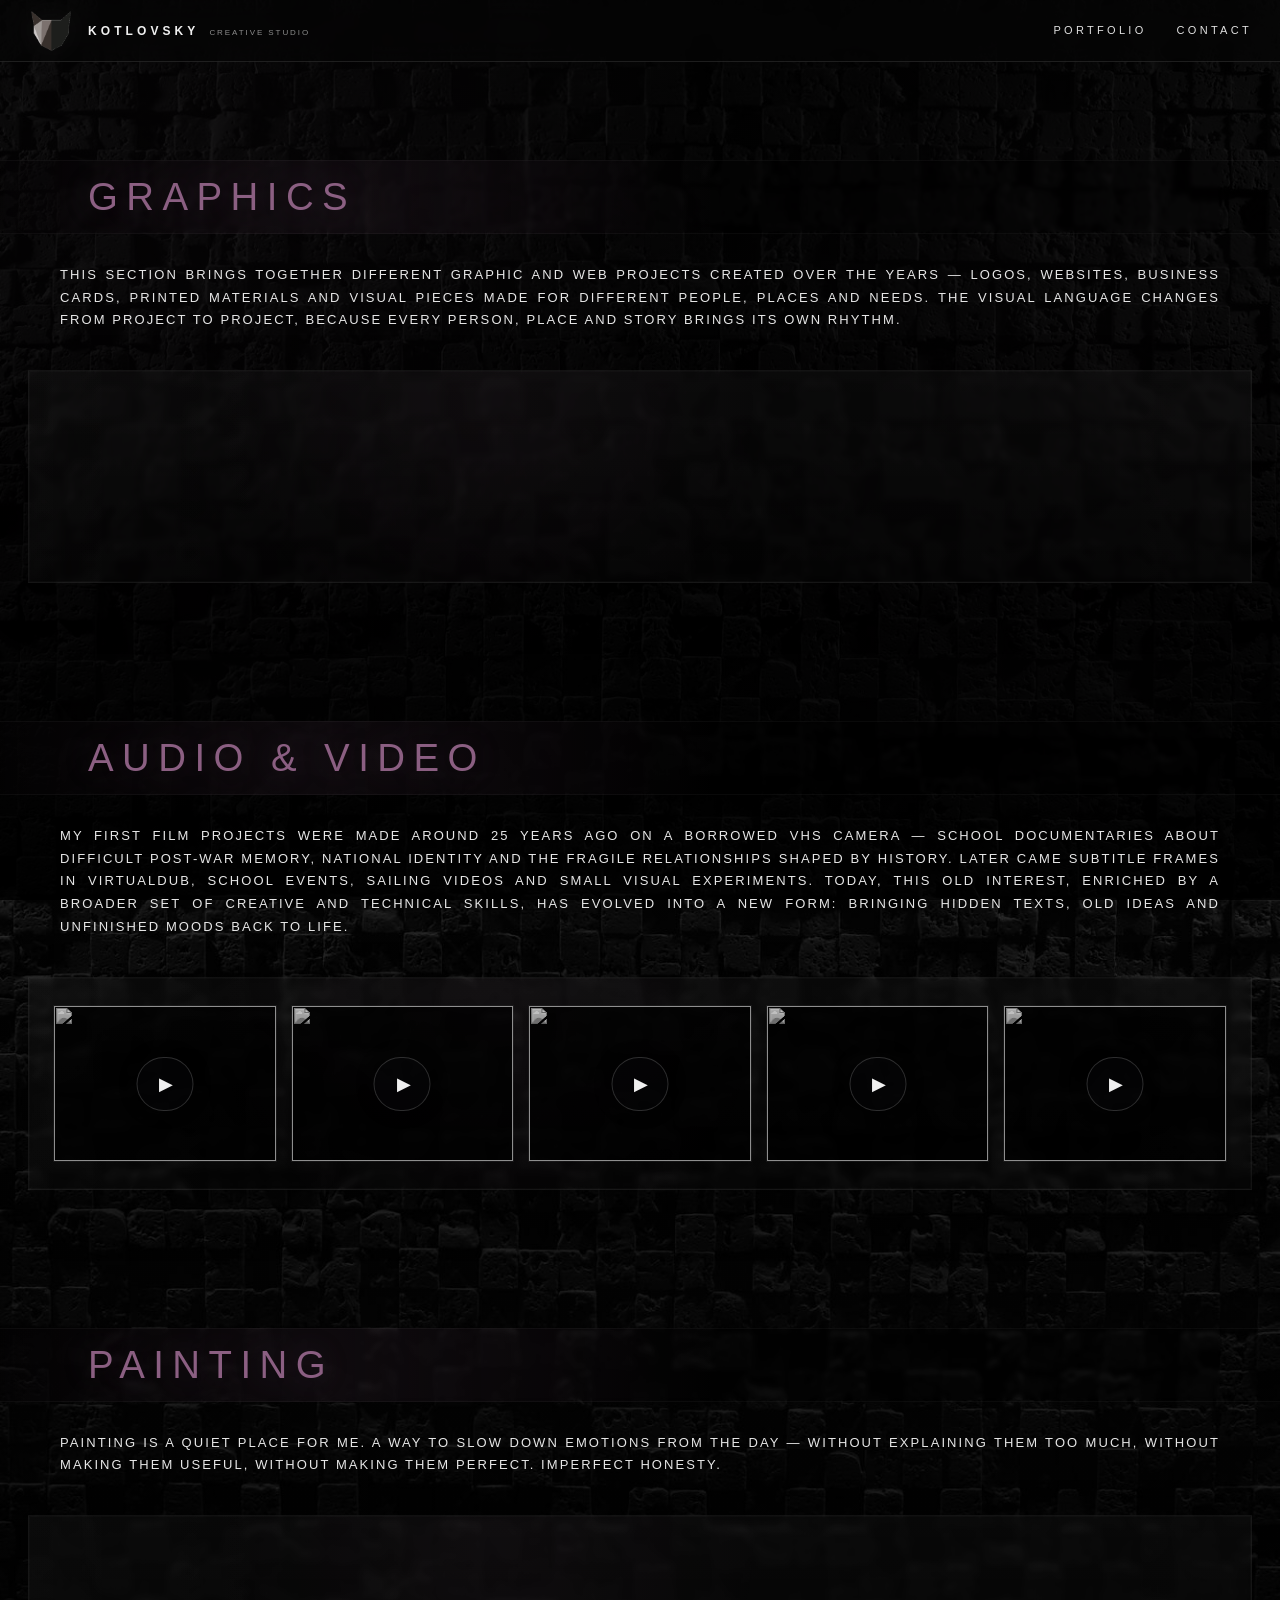
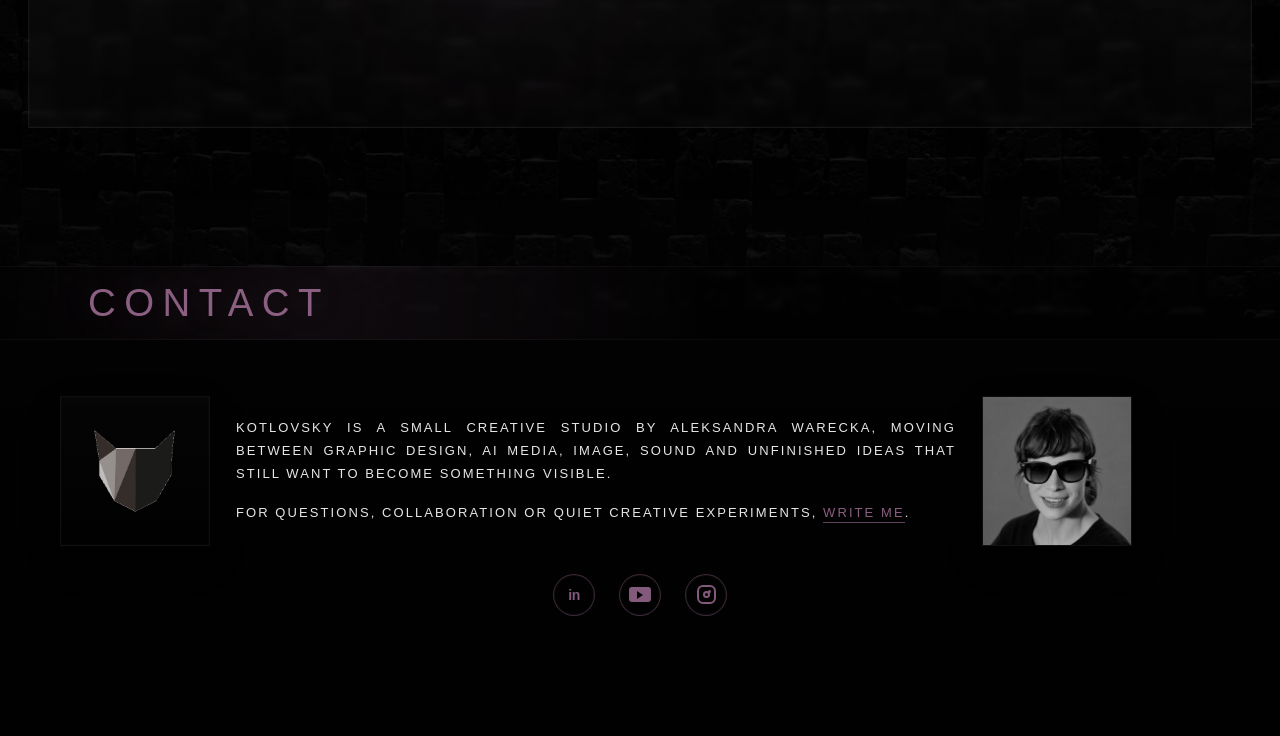
==== commit 1aac3e87: "Add files via upload" ====
--- a/index.html
+++ b/index.html
@@ -7,7 +7,7 @@
   <meta name="description" content="kotlovsky creative studio — graphics, audio, video and painting.">
   <style>
 /* =========================================================
-   KOTLOVSKY PORTFOLIO — v29 SINGLE FILE CSS
+   KOTLOVSKY PORTFOLIO — v30 SINGLE FILE CSS
    ========================================================= */
 
 :root {
@@ -582,7 +582,7 @@
 
 
 /* =========================================================
-   v29 FINAL LAYOUT TWEAKS
+   v30 FINAL LAYOUT TWEAKS
    ========================================================= */
 
 :root {
@@ -741,7 +741,7 @@
   height: 46px !important;
 }
 
-/* Hide unused old v29 contact panel bits if browser keeps any */
+/* Hide unused old v30 contact panel bits if browser keeps any */
 .contact-panel,
 .contact-logo {
   display: none !important;
@@ -798,7 +798,7 @@
 
   
 /* =========================================================
-   v29 contact photo + square panels fix
+   v30 contact photo + square panels fix
    ========================================================= */
 
 .contact-panel {
@@ -891,7 +891,7 @@
 
 
 /* =========================================================
-   KOTLOVSKY v29 — final contact/font/photo fixes
+   KOTLOVSKY v30 — final contact/font/photo fixes
    ========================================================= */
 
 /* Body text: closer to menu character, just larger */
@@ -1028,6 +1028,94 @@
   }
 }
 
+
+/* ===== v30 final polish ===== */
+.section-head p,
+.section p,
+.contact-copy p {
+  font-family: "Avenir Next", Avenir, "Helvetica Neue", Helvetica, Arial, sans-serif !important;
+  font-size: 13px !important;
+  font-weight: 500 !important;
+  letter-spacing: .16em !important;
+  line-height: 1.76 !important;
+  color: rgba(255,255,255,.90) !important;
+  text-transform: uppercase !important;
+  text-align: justify !important;
+  text-justify: inter-word !important;
+}
+
+.contact-layout {
+  width: var(--content-width) !important;
+  max-width: var(--content-width) !important;
+  margin: 0 auto 28px !important;
+  display: grid !important;
+  grid-template-columns: 150px minmax(0, 720px) 150px !important;
+  gap: 26px !important;
+  align-items: center !important;
+  justify-content: start !important;
+}
+
+.contact-copy {
+  max-width: 720px !important;
+  width: 100% !important;
+  display: block !important;
+}
+
+.contact-copy p { margin: 0 0 16px !important; }
+
+.contact-logo-card,
+.contact-photo-card {
+  width: 150px !important;
+  height: 150px !important;
+  min-width: 150px !important;
+  min-height: 150px !important;
+  border-radius: 0 !important;
+  overflow: hidden !important;
+  background: linear-gradient(180deg, rgba(255,255,255,.02), rgba(255,255,255,.004)), rgba(0,0,0,.18) !important;
+  border: 1px solid rgba(255,255,255,.05) !important;
+  outline: none !important;
+  box-shadow: 0 16px 40px rgba(0,0,0,.12), inset 0 0 0 1px rgba(255,255,255,.012) !important;
+}
+.contact-logo-card img {
+  width: 96px !important;
+  height: 96px !important;
+  object-fit: contain !important;
+  border: none !important;
+  outline: none !important;
+}
+.contact-photo-card img {
+  width: 100% !important;
+  height: 100% !important;
+  object-fit: cover !important;
+  object-position: center center !important;
+  border: none !important;
+  outline: none !important;
+  border-radius: 0 !important;
+  box-shadow: none !important;
+  filter: grayscale(1) saturate(.82) brightness(.90) contrast(1.02) !important;
+  opacity: .94 !important;
+  transition: filter .28s ease, opacity .28s ease, transform .28s ease !important;
+}
+.contact-photo-card:hover img {
+  filter: grayscale(0) saturate(1.02) brightness(1) contrast(1) !important;
+  opacity: 1 !important;
+  transform: scale(1.018) !important;
+}
+
+@media (max-width: 900px){
+  .section-head p, .section p, .contact-copy p {
+    font-size: 12px !important;
+    letter-spacing: .12em !important;
+    line-height: 1.7 !important;
+    text-align: left !important;
+  }
+  .contact-layout {
+    grid-template-columns: 1fr !important;
+    justify-items: center !important;
+  }
+  .contact-copy { max-width: 100% !important; }
+}
+
 </style>
 </head>
 <body>
@@ -1046,65 +1134,60 @@
     <section id="graphics" class="section first-section">
       <div class="section-head">
         <h1>graphics</h1>
-        <p>This section brings together different graphic and web projects created over the years — logos, websites, business cards, printed materials and visual pieces made for different people, places and needs. The visual language changes from project to project, because every person, place and story brings its own rhythm. Some works are quiet and simple, others more decorative or practical — each one belongs to a different moment and a different conversation.</p>
-        <p>Graphic work has been with me for a long time: first as a hobby, then slowly as part of my professional life. I learned InDesign during my studies, used GIMP for personal experiments, worked with CorelDRAW in my first design-related jobs, and later moved into Illustrator and the Adobe workflow.</p>
+        <p>This section brings together different graphic and web projects created over the years — logos, websites, business cards, printed materials and visual pieces made for different people, places and needs. The visual language changes from project to project, because every person, place and story brings its own rhythm.</p>
+        
       </div>
 
       <div class="glass-panel">
         <div class="filmstrip" aria-label="graphics filmstrip">
           <button class="strip-item" type="button" data-gallery="graphics" data-index="0" aria-label="open graphics image"><img src="assets/graphics/002-elisa.jpg" alt=""></button>
           <button class="strip-item" type="button" data-gallery="graphics" data-index="1" aria-label="open graphics image"><img src="assets/graphics/005-elisa.jpg" alt=""></button>
-          <button class="strip-item" type="button" data-gallery="graphics" data-index="2" aria-label="open graphics image"><img src="assets/graphics/013-elisa.jpg" alt=""></button>
-          <button class="strip-item" type="button" data-gallery="graphics" data-index="3" aria-label="open graphics image"><img src="assets/graphics/015-elisa.jpg" alt=""></button>
-          <button class="strip-item" type="button" data-gallery="graphics" data-index="4" aria-label="open graphics image"><img src="assets/graphics/016-elisa.jpg" alt=""></button>
-          <button class="strip-item" type="button" data-gallery="graphics" data-index="5" aria-label="open graphics image"><img src="assets/graphics/017-elisa.jpg" alt=""></button>
-          <button class="strip-item" type="button" data-gallery="graphics" data-index="6" aria-label="open graphics image"><img src="assets/graphics/018-elisa.jpg" alt=""></button>
-          <button class="strip-item" type="button" data-gallery="graphics" data-index="7" aria-label="open graphics image"><img src="assets/graphics/019-sailbook.jpg" alt=""></button>
-          <button class="strip-item" type="button" data-gallery="graphics" data-index="8" aria-label="open graphics image"><img src="assets/graphics/021-sailbook.jpg" alt=""></button>
-          <button class="strip-item" type="button" data-gallery="graphics" data-index="9" aria-label="open graphics image"><img src="assets/graphics/023-sailbook.jpg" alt=""></button>
-          <button class="strip-item" type="button" data-gallery="graphics" data-index="10" aria-label="open graphics image"><img src="assets/graphics/024-sailbook.jpg" alt=""></button>
-          <button class="strip-item" type="button" data-gallery="graphics" data-index="11" aria-label="open graphics image"><img src="assets/graphics/025-sailbook.jpg" alt=""></button>
-          <button class="strip-item" type="button" data-gallery="graphics" data-index="12" aria-label="open graphics image"><img src="assets/graphics/026-sailbook.jpg" alt=""></button>
-          <button class="strip-item" type="button" data-gallery="graphics" data-index="13" aria-label="open graphics image"><img src="assets/graphics/027-sailbook.jpg" alt=""></button>
-          <button class="strip-item" type="button" data-gallery="graphics" data-index="14" aria-label="open graphics image"><img src="assets/graphics/028-sailbook.jpg" alt=""></button>
-          <button class="strip-item" type="button" data-gallery="graphics" data-index="15" aria-label="open graphics image"><img src="assets/graphics/029-sailbook.jpg" alt=""></button>
-          <button class="strip-item" type="button" data-gallery="graphics" data-index="16" aria-label="open graphics image"><img src="assets/graphics/030-sailbook.jpg" alt=""></button>
-          <button class="strip-item" type="button" data-gallery="graphics" data-index="17" aria-label="open graphics image"><img src="assets/graphics/031-sailbook.jpg" alt=""></button>
-          <button class="strip-item" type="button" data-gallery="graphics" data-index="18" aria-label="open graphics image"><img src="assets/graphics/032-sailbook.jpg" alt=""></button>
-          <button class="strip-item" type="button" data-gallery="graphics" data-index="19" aria-label="open graphics image"><img src="assets/graphics/033-sailbook.jpg" alt=""></button>
-          <button class="strip-item" type="button" data-gallery="graphics" data-index="20" aria-label="open graphics image"><img src="assets/graphics/034-sailbook.jpg" alt=""></button>
-          <button class="strip-item" type="button" data-gallery="graphics" data-index="21" aria-label="open graphics image"><img src="assets/graphics/035-bitwa.jpg" alt=""></button>
-          <button class="strip-item" type="button" data-gallery="graphics" data-index="22" aria-label="open graphics image"><img src="assets/graphics/036-bitwa.jpg" alt=""></button>
-          <button class="strip-item" type="button" data-gallery="graphics" data-index="23" aria-label="open graphics image"><img src="assets/graphics/037-beauty.jpg" alt=""></button>
-          <button class="strip-item" type="button" data-gallery="graphics" data-index="24" aria-label="open graphics image"><img src="assets/graphics/039-beauty.jpg" alt=""></button>
-          <button class="strip-item" type="button" data-gallery="graphics" data-index="25" aria-label="open graphics image"><img src="assets/graphics/040-beauty.jpg" alt=""></button>
-          <button class="strip-item" type="button" data-gallery="graphics" data-index="26" aria-label="open graphics image"><img src="assets/graphics/041-lumaa.jpg" alt=""></button>
-          <button class="strip-item" type="button" data-gallery="graphics" data-index="27" aria-label="open graphics image"><img src="assets/graphics/042-lumaa.jpg" alt=""></button>
-          <button class="strip-item" type="button" data-gallery="graphics" data-index="28" aria-label="open graphics image"><img src="assets/graphics/044-lumaa.jpg" alt=""></button>
-          <button class="strip-item" type="button" data-gallery="graphics" data-index="29" aria-label="open graphics image"><img src="assets/graphics/045-sochas.jpg" alt=""></button>
-          <button class="strip-item" type="button" data-gallery="graphics" data-index="30" aria-label="open graphics image"><img src="assets/graphics/047-sochas.jpg" alt=""></button>
-          <button class="strip-item" type="button" data-gallery="graphics" data-index="31" aria-label="open graphics image"><img src="assets/graphics/048-sochas.jpg" alt=""></button>
-          <button class="strip-item" type="button" data-gallery="graphics" data-index="32" aria-label="open graphics image"><img src="assets/graphics/049-confero.jpg" alt=""></button>
-          <button class="strip-item" type="button" data-gallery="graphics" data-index="33" aria-label="open graphics image"><img src="assets/graphics/050-confero.jpg" alt=""></button>
-          <button class="strip-item" type="button" data-gallery="graphics" data-index="34" aria-label="open graphics image"><img src="assets/graphics/052-follow.jpg" alt=""></button>
-          <button class="strip-item" type="button" data-gallery="graphics" data-index="35" aria-label="open graphics image"><img src="assets/graphics/053-follow.jpg" alt=""></button>
-          <button class="strip-item" type="button" data-gallery="graphics" data-index="36" aria-label="open graphics image"><img src="assets/graphics/055-food.jpg" alt=""></button>
-          <button class="strip-item" type="button" data-gallery="graphics" data-index="37" aria-label="open graphics image"><img src="assets/graphics/056-food.jpg" alt=""></button>
-          <button class="strip-item" type="button" data-gallery="graphics" data-index="38" aria-label="open graphics image"><img src="assets/graphics/057-food.jpg" alt=""></button>
-          <button class="strip-item" type="button" data-gallery="graphics" data-index="39" aria-label="open graphics image"><img src="assets/graphics/058-food.jpg" alt=""></button>
-          <button class="strip-item" type="button" data-gallery="graphics" data-index="40" aria-label="open graphics image"><img src="assets/graphics/059-food.jpg" alt=""></button>
-          <button class="strip-item" type="button" data-gallery="graphics" data-index="41" aria-label="open graphics image"><img src="assets/graphics/060-food.jpg" alt=""></button>
-          <button class="strip-item" type="button" data-gallery="graphics" data-index="42" aria-label="open graphics image"><img src="assets/graphics/061-food.jpg" alt=""></button>
-          <button class="strip-item" type="button" data-gallery="graphics" data-index="43" aria-label="open graphics image"><img src="assets/graphics/062-food.jpg" alt=""></button>
-          <button class="strip-item" type="button" data-gallery="graphics" data-index="44" aria-label="open graphics image"><img src="assets/graphics/063-food.jpg" alt=""></button>
-          <button class="strip-item" type="button" data-gallery="graphics" data-index="45" aria-label="open graphics image"><img src="assets/graphics/065-food.jpg" alt=""></button>
-          <button class="strip-item" type="button" data-gallery="graphics" data-index="46" aria-label="open graphics image"><img src="assets/graphics/066-food.jpg" alt=""></button>
-          <button class="strip-item" type="button" data-gallery="graphics" data-index="47" aria-label="open graphics image"><img src="assets/graphics/069-food.jpg" alt=""></button>
-          <button class="strip-item" type="button" data-gallery="graphics" data-index="48" aria-label="open graphics image"><img src="assets/graphics/070-food.jpg" alt=""></button>
-          <button class="strip-item" type="button" data-gallery="graphics" data-index="49" aria-label="open graphics image"><img src="assets/graphics/071-food.jpg" alt=""></button>
-          <button class="strip-item" type="button" data-gallery="graphics" data-index="50" aria-label="open graphics image"><img src="assets/graphics/073-food.jpg" alt=""></button>
-          <button class="strip-item" type="button" data-gallery="graphics" data-index="51" aria-label="open graphics image"><img src="assets/graphics/074-food.jpg" alt=""></button>
-          <button class="strip-item" type="button" data-gallery="graphics" data-index="52" aria-label="open graphics image"><img src="assets/graphics/075-food.jpg" alt=""></button>
+          <button class="strip-item" type="button" data-gallery="graphics" data-index="2" aria-label="open graphics image"><img src="assets/graphics/019-sailbook.jpg" alt=""></button>
+          <button class="strip-item" type="button" data-gallery="graphics" data-index="3" aria-label="open graphics image"><img src="assets/graphics/021-sailbook.jpg" alt=""></button>
+          <button class="strip-item" type="button" data-gallery="graphics" data-index="4" aria-label="open graphics image"><img src="assets/graphics/023-sailbook.jpg" alt=""></button>
+          <button class="strip-item" type="button" data-gallery="graphics" data-index="5" aria-label="open graphics image"><img src="assets/graphics/024-sailbook.jpg" alt=""></button>
+          <button class="strip-item" type="button" data-gallery="graphics" data-index="6" aria-label="open graphics image"><img src="assets/graphics/025-sailbook.jpg" alt=""></button>
+          <button class="strip-item" type="button" data-gallery="graphics" data-index="7" aria-label="open graphics image"><img src="assets/graphics/026-sailbook.jpg" alt=""></button>
+          <button class="strip-item" type="button" data-gallery="graphics" data-index="8" aria-label="open graphics image"><img src="assets/graphics/027-sailbook.jpg" alt=""></button>
+          <button class="strip-item" type="button" data-gallery="graphics" data-index="9" aria-label="open graphics image"><img src="assets/graphics/028-sailbook.jpg" alt=""></button>
+          <button class="strip-item" type="button" data-gallery="graphics" data-index="10" aria-label="open graphics image"><img src="assets/graphics/029-sailbook.jpg" alt=""></button>
+          <button class="strip-item" type="button" data-gallery="graphics" data-index="11" aria-label="open graphics image"><img src="assets/graphics/030-sailbook.jpg" alt=""></button>
+          <button class="strip-item" type="button" data-gallery="graphics" data-index="12" aria-label="open graphics image"><img src="assets/graphics/031-sailbook.jpg" alt=""></button>
+          <button class="strip-item" type="button" data-gallery="graphics" data-index="13" aria-label="open graphics image"><img src="assets/graphics/032-sailbook.jpg" alt=""></button>
+          <button class="strip-item" type="button" data-gallery="graphics" data-index="14" aria-label="open graphics image"><img src="assets/graphics/033-sailbook.jpg" alt=""></button>
+          <button class="strip-item" type="button" data-gallery="graphics" data-index="15" aria-label="open graphics image"><img src="assets/graphics/034-sailbook.jpg" alt=""></button>
+          <button class="strip-item" type="button" data-gallery="graphics" data-index="16" aria-label="open graphics image"><img src="assets/graphics/035-bitwa.jpg" alt=""></button>
+          <button class="strip-item" type="button" data-gallery="graphics" data-index="17" aria-label="open graphics image"><img src="assets/graphics/036-bitwa.jpg" alt=""></button>
+          <button class="strip-item" type="button" data-gallery="graphics" data-index="18" aria-label="open graphics image"><img src="assets/graphics/037-beauty.jpg" alt=""></button>
+          <button class="strip-item" type="button" data-gallery="graphics" data-index="19" aria-label="open graphics image"><img src="assets/graphics/039-beauty.jpg" alt=""></button>
+          <button class="strip-item" type="button" data-gallery="graphics" data-index="20" aria-label="open graphics image"><img src="assets/graphics/040-beauty.jpg" alt=""></button>
+          <button class="strip-item" type="button" data-gallery="graphics" data-index="21" aria-label="open graphics image"><img src="assets/graphics/041-lumaa.jpg" alt=""></button>
+          <button class="strip-item" type="button" data-gallery="graphics" data-index="22" aria-label="open graphics image"><img src="assets/graphics/042-lumaa.jpg" alt=""></button>
+          <button class="strip-item" type="button" data-gallery="graphics" data-index="23" aria-label="open graphics image"><img src="assets/graphics/044-lumaa.jpg" alt=""></button>
+          <button class="strip-item" type="button" data-gallery="graphics" data-index="24" aria-label="open graphics image"><img src="assets/graphics/045-sochas.jpg" alt=""></button>
+          <button class="strip-item" type="button" data-gallery="graphics" data-index="25" aria-label="open graphics image"><img src="assets/graphics/047-sochas.jpg" alt=""></button>
+          <button class="strip-item" type="button" data-gallery="graphics" data-index="26" aria-label="open graphics image"><img src="assets/graphics/048-sochas.jpg" alt=""></button>
+          <button class="strip-item" type="button" data-gallery="graphics" data-index="27" aria-label="open graphics image"><img src="assets/graphics/049-confero.jpg" alt=""></button>
+          <button class="strip-item" type="button" data-gallery="graphics" data-index="28" aria-label="open graphics image"><img src="assets/graphics/050-confero.jpg" alt=""></button>
+          <button class="strip-item" type="button" data-gallery="graphics" data-index="29" aria-label="open graphics image"><img src="assets/graphics/052-follow.jpg" alt=""></button>
+          <button class="strip-item" type="button" data-gallery="graphics" data-index="30" aria-label="open graphics image"><img src="assets/graphics/053-follow.jpg" alt=""></button>
+          <button class="strip-item" type="button" data-gallery="graphics" data-index="31" aria-label="open graphics image"><img src="assets/graphics/055-food.jpg" alt=""></button>
+          <button class="strip-item" type="button" data-gallery="graphics" data-index="32" aria-label="open graphics image"><img src="assets/graphics/056-food.jpg" alt=""></button>
+          <button class="strip-item" type="button" data-gallery="graphics" data-index="33" aria-label="open graphics image"><img src="assets/graphics/057-food.jpg" alt=""></button>
+          <button class="strip-item" type="button" data-gallery="graphics" data-index="34" aria-label="open graphics image"><img src="assets/graphics/058-food.jpg" alt=""></button>
+          <button class="strip-item" type="button" data-gallery="graphics" data-index="35" aria-label="open graphics image"><img src="assets/graphics/059-food.jpg" alt=""></button>
+          <button class="strip-item" type="button" data-gallery="graphics" data-index="36" aria-label="open graphics image"><img src="assets/graphics/060-food.jpg" alt=""></button>
+          <button class="strip-item" type="button" data-gallery="graphics" data-index="37" aria-label="open graphics image"><img src="assets/graphics/061-food.jpg" alt=""></button>
+          <button class="strip-item" type="button" data-gallery="graphics" data-index="38" aria-label="open graphics image"><img src="assets/graphics/062-food.jpg" alt=""></button>
+          <button class="strip-item" type="button" data-gallery="graphics" data-index="39" aria-label="open graphics image"><img src="assets/graphics/063-food.jpg" alt=""></button>
+          <button class="strip-item" type="button" data-gallery="graphics" data-index="40" aria-label="open graphics image"><img src="assets/graphics/065-food.jpg" alt=""></button>
+          <button class="strip-item" type="button" data-gallery="graphics" data-index="41" aria-label="open graphics image"><img src="assets/graphics/066-food.jpg" alt=""></button>
+          <button class="strip-item" type="button" data-gallery="graphics" data-index="42" aria-label="open graphics image"><img src="assets/graphics/069-food.jpg" alt=""></button>
+          <button class="strip-item" type="button" data-gallery="graphics" data-index="43" aria-label="open graphics image"><img src="assets/graphics/070-food.jpg" alt=""></button>
+          <button class="strip-item" type="button" data-gallery="graphics" data-index="44" aria-label="open graphics image"><img src="assets/graphics/071-food.jpg" alt=""></button>
+          <button class="strip-item" type="button" data-gallery="graphics" data-index="45" aria-label="open graphics image"><img src="assets/graphics/073-food.jpg" alt=""></button>
+          <button class="strip-item" type="button" data-gallery="graphics" data-index="46" aria-label="open graphics image"><img src="assets/graphics/074-food.jpg" alt=""></button>
+          <button class="strip-item" type="button" data-gallery="graphics" data-index="47" aria-label="open graphics image"><img src="assets/graphics/075-food.jpg" alt=""></button>
         </div>
       </div>
     </section>
@@ -1112,8 +1195,8 @@
     <section id="audio-video" class="section">
       <div class="section-head">
         <h2>audio &amp; video</h2>
-        <p>My first film projects were made around 25 years ago on a borrowed VHS camera — school documentaries about difficult post-war memory, national identity and the fragile relationships shaped by history. Later came subtitle frames in VirtualDub, school events, sailing videos and small visual experiments. Today, through AI media and content creation, this old interest has returned in a new form: bringing hidden texts, old ideas and unfinished moods back to life.</p>
-        <p>The process usually starts with my own lyrics, mood and sound direction. I shape the rhythm of the text, refine the phrasing, build the prompt, generate and select the track, then continue working with stems, voice tools, mixing and mastering.</p>
+        <p>My first film projects were made around 25 years ago on a borrowed VHS camera — school documentaries about difficult post-war memory, national identity and the fragile relationships shaped by history. Later came subtitle frames in VirtualDub, school events, sailing videos and small visual experiments. Today, this old interest, enriched by a broader set of creative and technical skills, has evolved into a new form: bringing hidden texts, old ideas and unfinished moods back to life.</p>
+        
       </div>
 
       <div class="glass-panel video-panel">
@@ -1133,7 +1216,7 @@
           <a class="video-slot video-link" href="https://youtu.be/m-pNr8lumU4?si=RvuwP81NI2jrnlyj" target="_blank" rel="noopener" aria-label="open video">
             <img src="https://img.youtube.com/vi/m-pNr8lumU4/mqdefault.jpg" alt="">
           </a>
-          <a class="video-slot video-link" href="https://www.youtube.com/watch?v=29E87DuGpZ84" target="_blank" rel="noopener" aria-label="open video">
+          <a class="video-slot video-link" href="https://www.youtube.com/watch?v=30E87DuGpZ84" target="_blank" rel="noopener" aria-label="open video">
             <img src="https://img.youtube.com/vi/9E87DuGpZ84/mqdefault.jpg" alt="">
           </a>
           <a class="video-slot video-link" href="https://youtu.be/Lq7xif8Rztg?si=Lkh-HkV850WkHpKM" target="_blank" rel="noopener" aria-label="open video">
@@ -1203,6 +1286,6 @@
     <button class="lb-nav lb-next" type="button" aria-label="next">›</button>
   </div>
 
-  <script src="script.js?v=29"></script>
+  <script src="script.js?v=30"></script>
 </body>
-</html>
+</html>
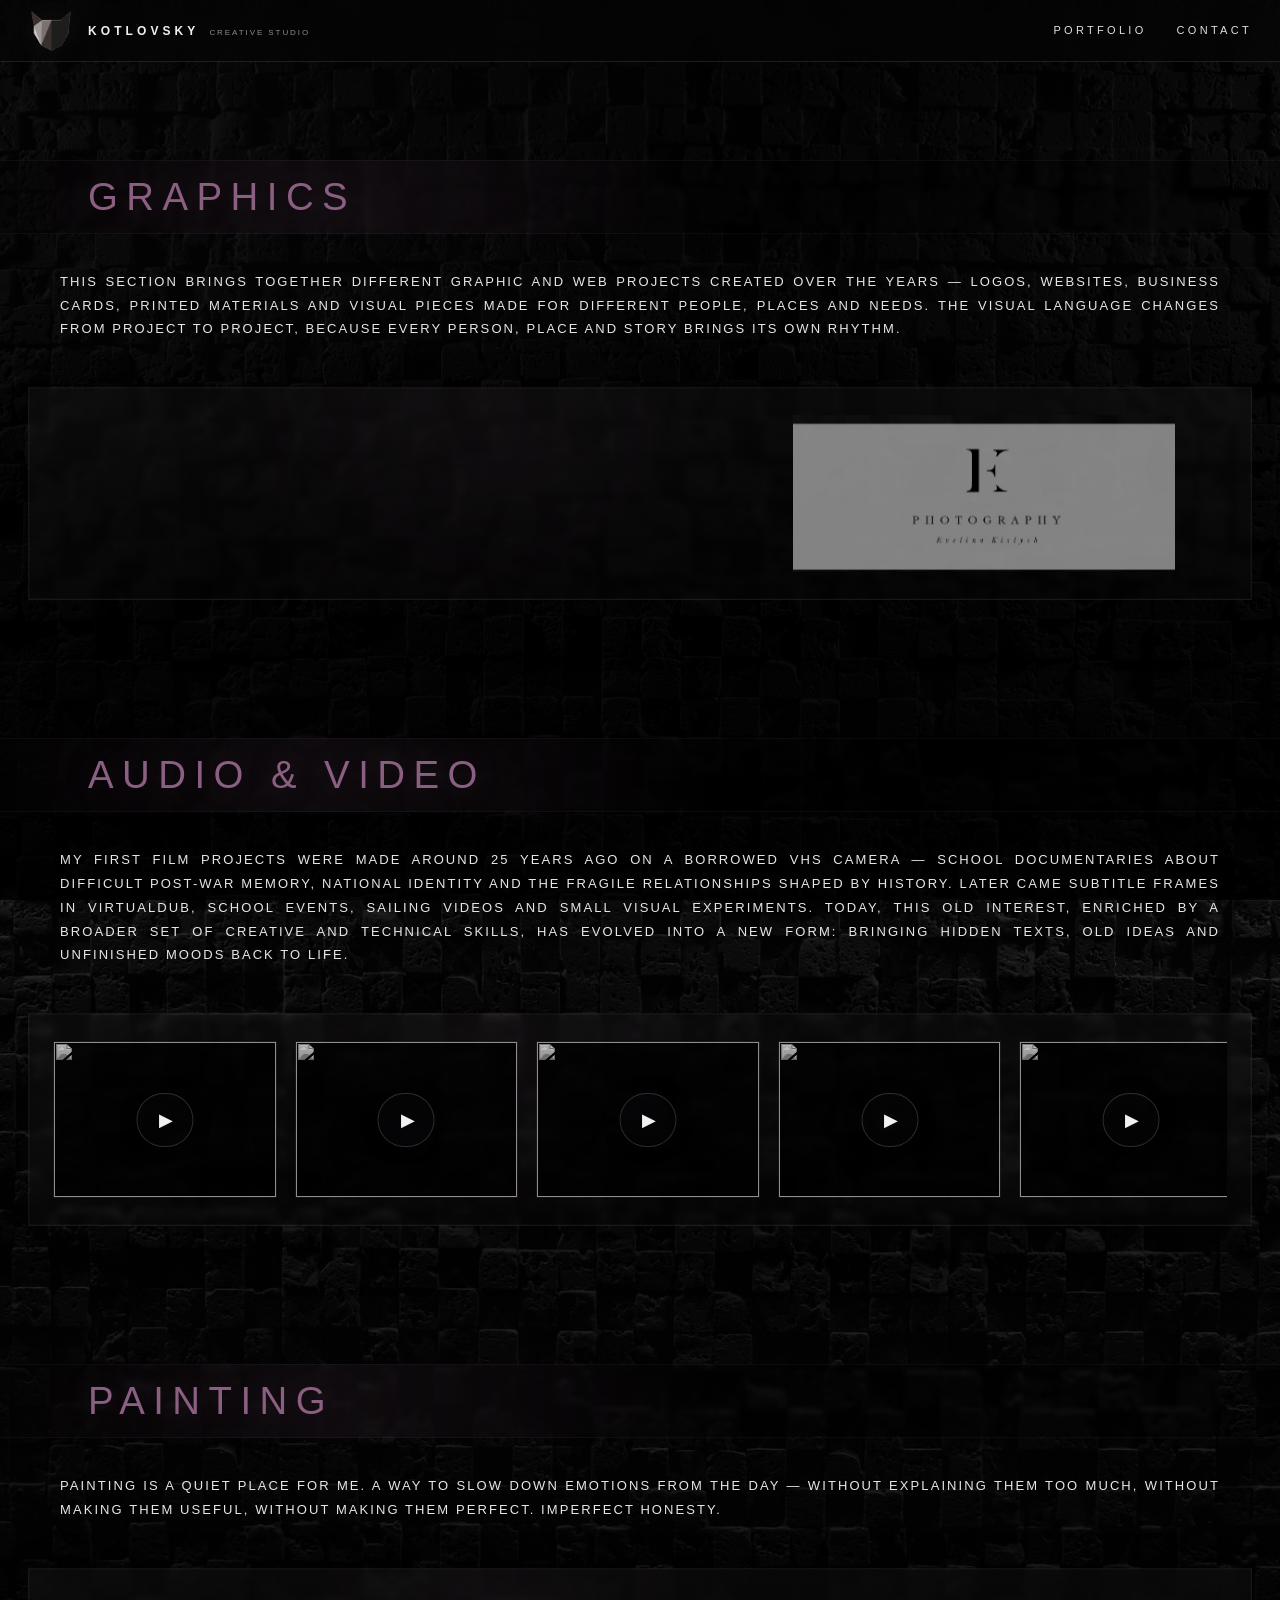
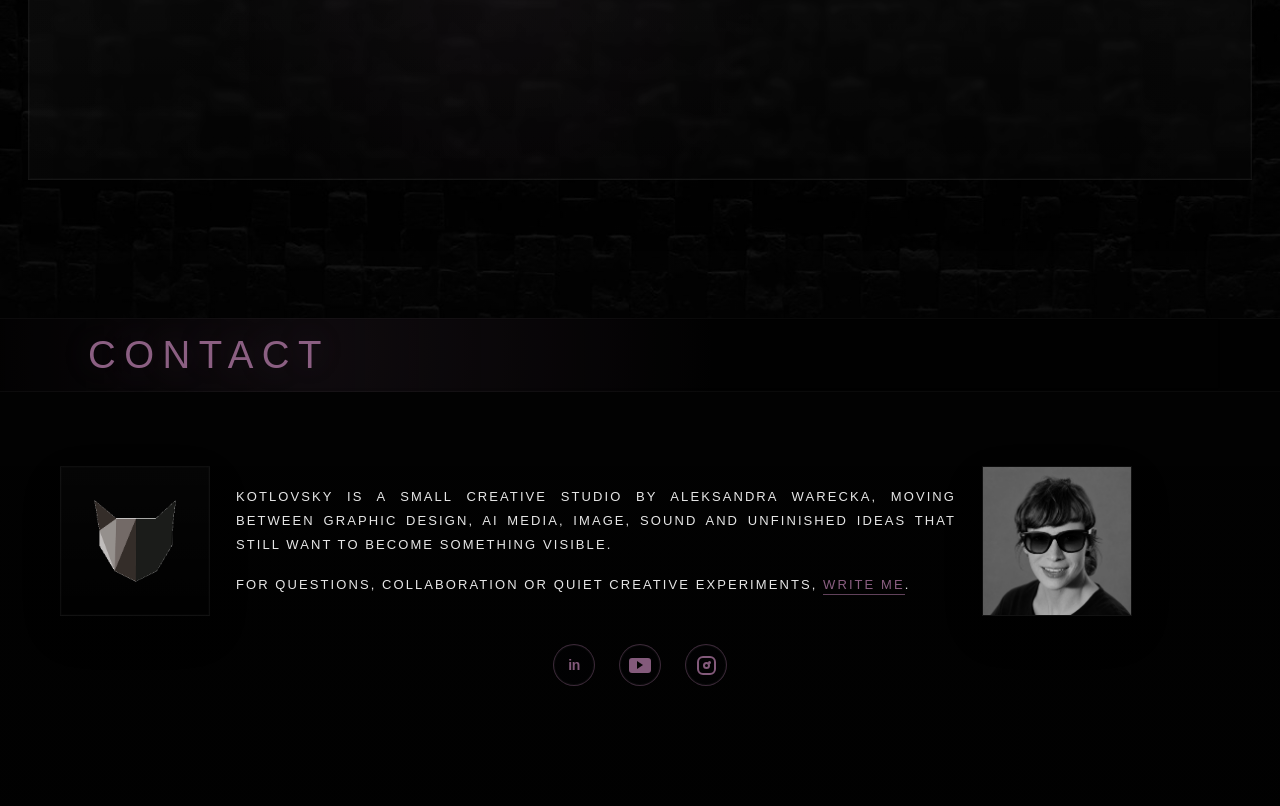
==== commit 8eedbf23: "Add files via upload" ====
--- a/index.html
+++ b/index.html
@@ -1116,6 +1116,79 @@
   .contact-copy { max-width: 100% !important; }
 }
 
+
+/* ===== v31 graphics update + lightbox captions ===== */
+.section-head {
+  margin-bottom: 46px !important;
+}
+.section-head h1,
+.section-head h2 {
+  margin-bottom: 30px !important;
+}
+.section-head p,
+.section p,
+.contact-copy p {
+  line-height: 1.84 !important;
+}
+.glass-panel {
+  margin-top: 8px !important;
+}
+.filmstrip {
+  gap: 20px !important;
+}
+.video-strip {
+  gap: 18px !important;
+}
+
+.lightbox {
+  flex-direction: column !important;
+  gap: 18px !important;
+  padding: 56px 72px 42px !important;
+}
+.lb-caption {
+  width: min(92vw, 980px);
+  margin: 0 auto;
+  text-align: center;
+  color: rgba(255,255,255,.88);
+  font-family: "Avenir Next", Avenir, "Helvetica Neue", Helvetica, Arial, sans-serif;
+  text-transform: uppercase;
+  letter-spacing: .12em;
+}
+.lb-title {
+  color: #8b5f82;
+  font-size: 15px;
+  font-weight: 500;
+  letter-spacing: .18em;
+  margin-bottom: 6px;
+}
+.lb-category {
+  color: rgba(255,255,255,.58);
+  font-size: 10px;
+  font-style: italic;
+  letter-spacing: .10em;
+  margin-bottom: 8px;
+}
+.lb-description {
+  color: rgba(255,255,255,.80);
+  font-size: 11px;
+  line-height: 1.7;
+  letter-spacing: .08em;
+  max-width: 820px;
+  margin: 0 auto;
+}
+@media (max-width: 900px) {
+  .lightbox {
+    padding: 48px 20px 32px !important;
+  }
+  .lb-title {
+    font-size: 13px;
+  }
+  .lb-category,
+  .lb-description {
+    font-size: 10px;
+  }
+}
+
 </style>
 </head>
 <body>
@@ -1140,54 +1213,67 @@
 
       <div class="glass-panel">
         <div class="filmstrip" aria-label="graphics filmstrip">
-          <button class="strip-item" type="button" data-gallery="graphics" data-index="0" aria-label="open graphics image"><img src="assets/graphics/002-elisa.jpg" alt=""></button>
-          <button class="strip-item" type="button" data-gallery="graphics" data-index="1" aria-label="open graphics image"><img src="assets/graphics/005-elisa.jpg" alt=""></button>
-          <button class="strip-item" type="button" data-gallery="graphics" data-index="2" aria-label="open graphics image"><img src="assets/graphics/019-sailbook.jpg" alt=""></button>
-          <button class="strip-item" type="button" data-gallery="graphics" data-index="3" aria-label="open graphics image"><img src="assets/graphics/021-sailbook.jpg" alt=""></button>
-          <button class="strip-item" type="button" data-gallery="graphics" data-index="4" aria-label="open graphics image"><img src="assets/graphics/023-sailbook.jpg" alt=""></button>
-          <button class="strip-item" type="button" data-gallery="graphics" data-index="5" aria-label="open graphics image"><img src="assets/graphics/024-sailbook.jpg" alt=""></button>
-          <button class="strip-item" type="button" data-gallery="graphics" data-index="6" aria-label="open graphics image"><img src="assets/graphics/025-sailbook.jpg" alt=""></button>
-          <button class="strip-item" type="button" data-gallery="graphics" data-index="7" aria-label="open graphics image"><img src="assets/graphics/026-sailbook.jpg" alt=""></button>
-          <button class="strip-item" type="button" data-gallery="graphics" data-index="8" aria-label="open graphics image"><img src="assets/graphics/027-sailbook.jpg" alt=""></button>
-          <button class="strip-item" type="button" data-gallery="graphics" data-index="9" aria-label="open graphics image"><img src="assets/graphics/028-sailbook.jpg" alt=""></button>
-          <button class="strip-item" type="button" data-gallery="graphics" data-index="10" aria-label="open graphics image"><img src="assets/graphics/029-sailbook.jpg" alt=""></button>
-          <button class="strip-item" type="button" data-gallery="graphics" data-index="11" aria-label="open graphics image"><img src="assets/graphics/030-sailbook.jpg" alt=""></button>
-          <button class="strip-item" type="button" data-gallery="graphics" data-index="12" aria-label="open graphics image"><img src="assets/graphics/031-sailbook.jpg" alt=""></button>
-          <button class="strip-item" type="button" data-gallery="graphics" data-index="13" aria-label="open graphics image"><img src="assets/graphics/032-sailbook.jpg" alt=""></button>
-          <button class="strip-item" type="button" data-gallery="graphics" data-index="14" aria-label="open graphics image"><img src="assets/graphics/033-sailbook.jpg" alt=""></button>
-          <button class="strip-item" type="button" data-gallery="graphics" data-index="15" aria-label="open graphics image"><img src="assets/graphics/034-sailbook.jpg" alt=""></button>
-          <button class="strip-item" type="button" data-gallery="graphics" data-index="16" aria-label="open graphics image"><img src="assets/graphics/035-bitwa.jpg" alt=""></button>
-          <button class="strip-item" type="button" data-gallery="graphics" data-index="17" aria-label="open graphics image"><img src="assets/graphics/036-bitwa.jpg" alt=""></button>
-          <button class="strip-item" type="button" data-gallery="graphics" data-index="18" aria-label="open graphics image"><img src="assets/graphics/037-beauty.jpg" alt=""></button>
-          <button class="strip-item" type="button" data-gallery="graphics" data-index="19" aria-label="open graphics image"><img src="assets/graphics/039-beauty.jpg" alt=""></button>
-          <button class="strip-item" type="button" data-gallery="graphics" data-index="20" aria-label="open graphics image"><img src="assets/graphics/040-beauty.jpg" alt=""></button>
-          <button class="strip-item" type="button" data-gallery="graphics" data-index="21" aria-label="open graphics image"><img src="assets/graphics/041-lumaa.jpg" alt=""></button>
-          <button class="strip-item" type="button" data-gallery="graphics" data-index="22" aria-label="open graphics image"><img src="assets/graphics/042-lumaa.jpg" alt=""></button>
-          <button class="strip-item" type="button" data-gallery="graphics" data-index="23" aria-label="open graphics image"><img src="assets/graphics/044-lumaa.jpg" alt=""></button>
-          <button class="strip-item" type="button" data-gallery="graphics" data-index="24" aria-label="open graphics image"><img src="assets/graphics/045-sochas.jpg" alt=""></button>
-          <button class="strip-item" type="button" data-gallery="graphics" data-index="25" aria-label="open graphics image"><img src="assets/graphics/047-sochas.jpg" alt=""></button>
-          <button class="strip-item" type="button" data-gallery="graphics" data-index="26" aria-label="open graphics image"><img src="assets/graphics/048-sochas.jpg" alt=""></button>
-          <button class="strip-item" type="button" data-gallery="graphics" data-index="27" aria-label="open graphics image"><img src="assets/graphics/049-confero.jpg" alt=""></button>
-          <button class="strip-item" type="button" data-gallery="graphics" data-index="28" aria-label="open graphics image"><img src="assets/graphics/050-confero.jpg" alt=""></button>
-          <button class="strip-item" type="button" data-gallery="graphics" data-index="29" aria-label="open graphics image"><img src="assets/graphics/052-follow.jpg" alt=""></button>
-          <button class="strip-item" type="button" data-gallery="graphics" data-index="30" aria-label="open graphics image"><img src="assets/graphics/053-follow.jpg" alt=""></button>
-          <button class="strip-item" type="button" data-gallery="graphics" data-index="31" aria-label="open graphics image"><img src="assets/graphics/055-food.jpg" alt=""></button>
-          <button class="strip-item" type="button" data-gallery="graphics" data-index="32" aria-label="open graphics image"><img src="assets/graphics/056-food.jpg" alt=""></button>
-          <button class="strip-item" type="button" data-gallery="graphics" data-index="33" aria-label="open graphics image"><img src="assets/graphics/057-food.jpg" alt=""></button>
-          <button class="strip-item" type="button" data-gallery="graphics" data-index="34" aria-label="open graphics image"><img src="assets/graphics/058-food.jpg" alt=""></button>
-          <button class="strip-item" type="button" data-gallery="graphics" data-index="35" aria-label="open graphics image"><img src="assets/graphics/059-food.jpg" alt=""></button>
-          <button class="strip-item" type="button" data-gallery="graphics" data-index="36" aria-label="open graphics image"><img src="assets/graphics/060-food.jpg" alt=""></button>
-          <button class="strip-item" type="button" data-gallery="graphics" data-index="37" aria-label="open graphics image"><img src="assets/graphics/061-food.jpg" alt=""></button>
-          <button class="strip-item" type="button" data-gallery="graphics" data-index="38" aria-label="open graphics image"><img src="assets/graphics/062-food.jpg" alt=""></button>
-          <button class="strip-item" type="button" data-gallery="graphics" data-index="39" aria-label="open graphics image"><img src="assets/graphics/063-food.jpg" alt=""></button>
-          <button class="strip-item" type="button" data-gallery="graphics" data-index="40" aria-label="open graphics image"><img src="assets/graphics/065-food.jpg" alt=""></button>
-          <button class="strip-item" type="button" data-gallery="graphics" data-index="41" aria-label="open graphics image"><img src="assets/graphics/066-food.jpg" alt=""></button>
-          <button class="strip-item" type="button" data-gallery="graphics" data-index="42" aria-label="open graphics image"><img src="assets/graphics/069-food.jpg" alt=""></button>
-          <button class="strip-item" type="button" data-gallery="graphics" data-index="43" aria-label="open graphics image"><img src="assets/graphics/070-food.jpg" alt=""></button>
-          <button class="strip-item" type="button" data-gallery="graphics" data-index="44" aria-label="open graphics image"><img src="assets/graphics/071-food.jpg" alt=""></button>
-          <button class="strip-item" type="button" data-gallery="graphics" data-index="45" aria-label="open graphics image"><img src="assets/graphics/073-food.jpg" alt=""></button>
-          <button class="strip-item" type="button" data-gallery="graphics" data-index="46" aria-label="open graphics image"><img src="assets/graphics/074-food.jpg" alt=""></button>
-          <button class="strip-item" type="button" data-gallery="graphics" data-index="47" aria-label="open graphics image"><img src="assets/graphics/075-food.jpg" alt=""></button>
+          <button class="strip-item" type="button" data-gallery="graphics" data-index="0" data-title="Elisa Konditorei &amp; Café" data-category="Client work / visual identity" data-description="Logo and visual materials for a café brand, developed across storefront and print applications." aria-label="open graphics image"><img src="assets/graphics/002-elisa.jpg" alt=""></button>
+          <button class="strip-item" type="button" data-gallery="graphics" data-index="1" data-title="Elisa Konditorei &amp; Café" data-category="Client work / storefront graphics" data-description="Storefront and window visual material for the Elisa café identity." aria-label="open graphics image"><img src="assets/graphics/006-elisa.jpg" alt=""></button>
+          <button class="strip-item" type="button" data-gallery="graphics" data-index="2" data-title="Elisa Konditorei &amp; Café" data-category="Client work / storefront graphics" data-description="Window application and brand presence for the Elisa café identity." aria-label="open graphics image"><img src="assets/graphics/007-elisa.jpg" alt=""></button>
+          <button class="strip-item" type="button" data-gallery="graphics" data-index="3" data-title="Elisa Konditorei &amp; Café" data-category="Client work / visual identity" data-description="Selected brand material for the Elisa café visual system." aria-label="open graphics image"><img src="assets/graphics/013-elisa.jpg" alt=""></button>
+          <button class="strip-item" type="button" data-gallery="graphics" data-index="4" data-title="Elisa Konditorei &amp; Café" data-category="Client work / visual identity" data-description="Selected brand material for the Elisa café visual system." aria-label="open graphics image"><img src="assets/graphics/015-elisa.jpg" alt=""></button>
+          <button class="strip-item" type="button" data-gallery="graphics" data-index="5" data-title="Elisa Konditorei &amp; Café" data-category="Client work / visual identity" data-description="Selected brand material for the Elisa café visual system." aria-label="open graphics image"><img src="assets/graphics/016-elisa.jpg" alt=""></button>
+          <button class="strip-item" type="button" data-gallery="graphics" data-index="6" data-title="Elisa Konditorei &amp; Café" data-category="Client work / visual identity" data-description="Selected brand material for the Elisa café visual system." aria-label="open graphics image"><img src="assets/graphics/017-elisa.jpg" alt=""></button>
+          <button class="strip-item" type="button" data-gallery="graphics" data-index="7" data-title="Elisa Konditorei &amp; Café" data-category="Client work / visual identity" data-description="Selected brand material for the Elisa café visual system." aria-label="open graphics image"><img src="assets/graphics/018-elisa.jpg" alt=""></button>
+          <button class="strip-item" type="button" data-gallery="graphics" data-index="8" data-title="Sailbook.pl" data-category="Editorial and event work / portal identity" data-description="Visual and editorial materials connected to a sailing portal where Aleksandra worked as editor-in-chief and regatta organizer." aria-label="open graphics image"><img src="assets/graphics/019-sailbook.jpg" alt=""></button>
+          <button class="strip-item" type="button" data-gallery="graphics" data-index="9" data-title="Sailbook Cup 2015" data-category="Event poster / long-distance sailing regatta" data-description="Poster for one of the longest crewed sailing regattas on the Baltic Sea." aria-label="open graphics image"><img src="assets/graphics/021-sailbook.jpg" alt=""></button>
+          <button class="strip-item" type="button" data-gallery="graphics" data-index="10" data-title="Sailbook Cup Website" data-category="Editorial and event work / web communication" data-description="Website view for the Sailbook Cup regatta, combining event information, race updates and sailing community communication." aria-label="open graphics image"><img src="assets/graphics/024-sailbook.jpg" alt=""></button>
+          <button class="strip-item" type="button" data-gallery="graphics" data-index="11" data-title="Sailbook Cup Organizers" data-category="Event documentation / regatta organization" data-description="Documentation from the Sailbook Cup organization team and sailing event coordination." aria-label="open graphics image"><img src="assets/graphics/025-sailbook.jpg" alt=""></button>
+          <button class="strip-item" type="button" data-gallery="graphics" data-index="12" data-title="Sailbook Cup Participants" data-category="Event documentation / sailing community" data-description="Commemorative group photo of Sailbook Cup participants, organizers and sailing crews." aria-label="open graphics image"><img src="assets/graphics/026-sailbook.jpg" alt=""></button>
+          <button class="strip-item" type="button" data-gallery="graphics" data-index="13" data-title="Sailbook Cup — Sail for Leo" data-category="Event visual / charity sailing campaign" data-description="Visual material for a regatta campaign organized with ambassador Monika Kwiatkowska and the Zdejmij Klątwę foundation to support children affected by congenital central hypoventilation syndrome." aria-label="open graphics image"><img src="assets/graphics/023-sailbook.jpg" alt=""></button>
+          <button class="strip-item" type="button" data-gallery="graphics" data-index="14" data-title="Wielka Żeglarska Bitwa o Gotland" data-category="Event visual / solo offshore sailing regatta" data-description="Visual material for a solo offshore sailing regatta around Gotland, where Aleksandra worked as onshore coordinator." aria-label="open graphics image"><img src="assets/graphics/027-sailbook.jpg" alt=""></button>
+          <button class="strip-item" type="button" data-gallery="graphics" data-index="15" data-title="Wielka Żeglarska Bitwa o Gotland" data-category="Graphic design / race communication" data-description="Graphic material for a solo sailing challenge around Gotland, combining race identity, route information and partner communication." aria-label="open graphics image"><img src="assets/graphics/028-sailbook.jpg" alt=""></button>
+          <button class="strip-item" type="button" data-gallery="graphics" data-index="16" data-title="Sailbook.pl" data-category="Editorial and event work / portal identity" data-description="Additional visual material connected to the Sailbook sailing portal and regatta communication." aria-label="open graphics image"><img src="assets/graphics/029-sailbook.jpg" alt=""></button>
+          <button class="strip-item" type="button" data-gallery="graphics" data-index="17" data-title="Sailbook.pl" data-category="Editorial and event work / portal identity" data-description="Additional visual material connected to the Sailbook sailing portal and regatta communication." aria-label="open graphics image"><img src="assets/graphics/030-sailbook.jpg" alt=""></button>
+          <button class="strip-item" type="button" data-gallery="graphics" data-index="18" data-title="Sailbook.pl" data-category="Editorial and event work / portal identity" data-description="Additional visual material connected to the Sailbook sailing portal and regatta communication." aria-label="open graphics image"><img src="assets/graphics/031-sailbook.jpg" alt=""></button>
+          <button class="strip-item" type="button" data-gallery="graphics" data-index="19" data-title="Sailbook.pl" data-category="Editorial and event work / portal identity" data-description="Additional visual material connected to the Sailbook sailing portal and regatta communication." aria-label="open graphics image"><img src="assets/graphics/032-sailbook.jpg" alt=""></button>
+          <button class="strip-item" type="button" data-gallery="graphics" data-index="20" data-title="Sailbook.pl" data-category="Editorial and event work / portal identity" data-description="Additional visual material connected to the Sailbook sailing portal and regatta communication." aria-label="open graphics image"><img src="assets/graphics/033-sailbook.jpg" alt=""></button>
+          <button class="strip-item" type="button" data-gallery="graphics" data-index="21" data-title="Sailbook.pl" data-category="Editorial and event work / portal identity" data-description="Additional visual material connected to the Sailbook sailing portal and regatta communication." aria-label="open graphics image"><img src="assets/graphics/034-sailbook.jpg" alt=""></button>
+          <button class="strip-item" type="button" data-gallery="graphics" data-index="22" data-title="Wielka Żeglarska Bitwa o Gotland" data-category="Event visual / solo offshore sailing regatta" data-description="Visual material for a solo offshore sailing regatta around Gotland, where Aleksandra worked as onshore coordinator." aria-label="open graphics image"><img src="assets/graphics/035-bitwa.jpg" alt=""></button>
+          <button class="strip-item" type="button" data-gallery="graphics" data-index="23" data-title="Wielka Żeglarska Bitwa o Gotland" data-category="Graphic design / race communication" data-description="Graphic material for a solo sailing challenge around Gotland, combining race identity, route information and partner communication." aria-label="open graphics image"><img src="assets/graphics/036-bitwa.jpg" alt=""></button>
+          <button class="strip-item" type="button" data-gallery="graphics" data-index="24" data-title="Kotlovsky Kids" data-category="AI-assisted educational concept / moodboard" data-description="Moodboard for a child-friendly media literacy concept built around noir storytelling and visual learning." aria-label="open graphics image"><img src="assets/graphics/076-kotlovsky-kids-moodboard.png" alt=""></button>
+          <button class="strip-item" type="button" data-gallery="graphics" data-index="25" data-title="Kotlovsky Kids" data-category="AI-assisted educational concept / storyboard" data-description="Storyboard structure for an educational video concept about trust, digital content and critical viewing." aria-label="open graphics image"><img src="assets/graphics/077-kotlovsky-kids-storyboard.png" alt=""></button>
+          <button class="strip-item" type="button" data-gallery="graphics" data-index="26" data-title="Axel Creative Designer" data-category="AI-assisted character branding concept" data-description="Character-based identity concept for a digital creative persona working across video, sound and visual design." aria-label="open graphics image"><img src="assets/graphics/078-axel-creative-designer.png" alt=""></button>
+          <button class="strip-item" type="button" data-gallery="graphics" data-index="27" data-title="Lava Drops 01" data-category="AI-assisted product concept / visual direction" data-description="Hero product frame for a premium dessert concept built around volcanic stone, molten raspberry filling and cinematic packaging." aria-label="open graphics image"><img src="assets/graphics/079-lava-drops-packshot.jpeg" alt=""></button>
+          <button class="strip-item" type="button" data-gallery="graphics" data-index="28" data-title="Lava Drops 02" data-category="AI-assisted product concept / visual direction" data-description="Atmospheric landscape frame extending the Lava Drops world into a dark volcanic route and dramatic product mythology." aria-label="open graphics image"><img src="assets/graphics/080-lava-drops-road.jpeg" alt=""></button>
+          <button class="strip-item" type="button" data-gallery="graphics" data-index="29" data-title="Lava Drops 03" data-category="AI-assisted product concept / visual direction" data-description="Close-up texture study for the Lava Drops visual system, using glowing coals, black stone and red heat as sensory cues." aria-label="open graphics image"><img src="assets/graphics/081-lava-drops-coals.jpeg" alt=""></button>
+          <button class="strip-item" type="button" data-gallery="graphics" data-index="30" data-title="Lava Drops 04" data-category="AI-assisted product concept / visual direction" data-description="Cinematic eruption frame for the Lava Drops concept, translating molten filling into a dramatic volcanic atmosphere." aria-label="open graphics image"><img src="assets/graphics/082-lava-drops-eruption.png" alt=""></button>
+          <button class="strip-item" type="button" data-gallery="graphics" data-index="31" data-title="Lava Drops 05" data-category="AI-assisted product concept / visual direction" data-description="Character-driven brand visual connecting the product world with a cinematic premium dessert narrative." aria-label="open graphics image"><img src="assets/graphics/083-lava-drops-man.jpeg" alt=""></button>
+          <button class="strip-item" type="button" data-gallery="graphics" data-index="32" data-title="Lava Drops 06" data-category="AI-assisted product concept / visual direction" data-description="Macro visual of raspberry filling flowing through volcanic rock textures, created as part of the Lava Drops product world." aria-label="open graphics image"><img src="assets/graphics/084-lava-drops-raspberry-lava.jpeg" alt=""></button>
+          <button class="strip-item" type="button" data-gallery="graphics" data-index="33" data-title="Lava Drops 07" data-category="AI-assisted product concept / visual direction" data-description="Close-up product concept showing a dark cookie shell with molten raspberry filling." aria-label="open graphics image"><img src="assets/graphics/085-lava-drops-cookie.jpeg" alt=""></button>
+          <button class="strip-item" type="button" data-gallery="graphics" data-index="34" data-title="Lava Drops 08" data-category="AI-assisted product concept / visual direction" data-description="Interior texture frame for the Lava Drops concept, focused on the tunnel-like shape and glossy raspberry filling." aria-label="open graphics image"><img src="assets/graphics/086-lava-drops-interior.jpeg" alt=""></button>
+          <button class="strip-item" type="button" data-gallery="graphics" data-index="35" data-title="Kotlovsky Visual Enrichment System" data-category="AI-assisted interface concept / visual system" data-description="Concept interface for layered visual enrichment, designed as a cinematic tool for creative scene development." aria-label="open graphics image"><img src="assets/graphics/087-kotlovsky-visual-enrichment-system.png" alt=""></button>
+          <button class="strip-item" type="button" data-gallery="graphics" data-index="36" data-title="Kotlovsky AI" data-category="Interface concept / AI workflow design" data-description="Prototype screen for a branded AI workspace focused on creative workflow and content strategy." aria-label="open graphics image"><img src="assets/graphics/088-kotlovsky-ai-interface.png" alt=""></button>
+          <button class="strip-item" type="button" data-gallery="graphics" data-index="37" data-title="Evelina Kislych Photography" data-category="Client work / photography identity" data-description="Visual identity and web-facing materials for a photography brand, refined for a cleaner portfolio presentation." aria-label="open graphics image"><img src="assets/graphics/037-beauty.jpg" alt=""></button>
+          <button class="strip-item" type="button" data-gallery="graphics" data-index="38" data-title="Evelina Kislych Photography" data-category="Client work / photography identity" data-description="Visual identity and web-facing materials for a photography brand." aria-label="open graphics image"><img src="assets/graphics/039-beauty.jpg" alt=""></button>
+          <button class="strip-item" type="button" data-gallery="graphics" data-index="39" data-title="Evelina Kislych Photography" data-category="Client work / photography identity" data-description="Visual identity and web-facing materials for a photography brand." aria-label="open graphics image"><img src="assets/graphics/040-beauty.jpg" alt=""></button>
+          <button class="strip-item" type="button" data-gallery="graphics" data-index="40" data-title="Lumaa" data-category="Client work / brand materials" data-description="Selected visual material for a service brand communication system." aria-label="open graphics image"><img src="assets/graphics/044-lumaa.jpg" alt=""></button>
+          <button class="strip-item" type="button" data-gallery="graphics" data-index="41" data-title="Algirdas Šochas" data-category="Client work / musician biography and web presentation" data-description="Web and visual material for violinist Algirdas Šochas, presenting his international education, awards and orchestral experience." aria-label="open graphics image"><img src="assets/graphics/045-sochas.jpg" alt=""></button>
+          <button class="strip-item" type="button" data-gallery="graphics" data-index="42" data-title="Algirdas Šochas" data-category="Client work / musician biography and web presentation" data-description="Web and visual material for violinist Algirdas Šochas, presenting his international education, awards and orchestral experience." aria-label="open graphics image"><img src="assets/graphics/047-sochas.jpg" alt=""></button>
+          <button class="strip-item" type="button" data-gallery="graphics" data-index="43" data-title="Algirdas Šochas" data-category="Client work / musician biography and web presentation" data-description="Web and visual material for violinist Algirdas Šochas, presenting his international education, awards and orchestral experience." aria-label="open graphics image"><img src="assets/graphics/048-sochas.jpg" alt=""></button>
+          <button class="strip-item" type="button" data-gallery="graphics" data-index="44" data-title="Confero Piano Quartet" data-category="Client work / ensemble biography and web copy" data-description="Web copy and presentation materials for a piano quartet formed by young international musicians working across classical and educational concert formats." aria-label="open graphics image"><img src="assets/graphics/049-confero.jpg" alt=""></button>
+          <button class="strip-item" type="button" data-gallery="graphics" data-index="45" data-title="Confero Piano Quartet" data-category="Client work / ensemble biography and web copy" data-description="Web copy and presentation materials for a piano quartet formed by young international musicians working across classical and educational concert formats." aria-label="open graphics image"><img src="assets/graphics/050-confero.jpg" alt=""></button>
+          <button class="strip-item" type="button" data-gallery="graphics" data-index="46" data-title="Follow" data-category="Graphic design / brand materials" data-description="Visual materials prepared as part of a brand or communication concept." aria-label="open graphics image"><img src="assets/graphics/052-follow.jpg" alt=""></button>
+          <button class="strip-item" type="button" data-gallery="graphics" data-index="47" data-title="Follow" data-category="Graphic design / brand materials" data-description="Visual materials prepared as part of a brand or communication concept." aria-label="open graphics image"><img src="assets/graphics/053-follow.jpg" alt=""></button>
+          <button class="strip-item" type="button" data-gallery="graphics" data-index="48" data-title="Food Visuals" data-category="Photography / food presentation" data-description="Selected food presentation images from earlier visual and culinary work." aria-label="open graphics image"><img src="assets/graphics/059-food.jpg" alt=""></button>
+          <button class="strip-item" type="button" data-gallery="graphics" data-index="49" data-title="Food Visuals" data-category="Photography / food presentation" data-description="Selected food presentation images from earlier visual and culinary work." aria-label="open graphics image"><img src="assets/graphics/060-food.jpg" alt=""></button>
+          <button class="strip-item" type="button" data-gallery="graphics" data-index="50" data-title="Food Visuals" data-category="Photography / food presentation" data-description="Selected food presentation images from earlier visual and culinary work." aria-label="open graphics image"><img src="assets/graphics/061-food.jpg" alt=""></button>
+          <button class="strip-item" type="button" data-gallery="graphics" data-index="51" data-title="Food Visuals" data-category="Photography / food presentation" data-description="Selected food presentation images from earlier visual and culinary work." aria-label="open graphics image"><img src="assets/graphics/062-food.jpg" alt=""></button>
+          <button class="strip-item" type="button" data-gallery="graphics" data-index="52" data-title="Food Visuals" data-category="Photography / food presentation" data-description="Selected food presentation images from earlier visual and culinary work." aria-label="open graphics image"><img src="assets/graphics/063-food.jpg" alt=""></button>
+          <button class="strip-item" type="button" data-gallery="graphics" data-index="53" data-title="Food Visuals" data-category="Photography / food presentation" data-description="Selected food presentation images from earlier visual and culinary work." aria-label="open graphics image"><img src="assets/graphics/065-food.jpg" alt=""></button>
+          <button class="strip-item" type="button" data-gallery="graphics" data-index="54" data-title="Food Visuals" data-category="Photography / food presentation" data-description="Selected food presentation images from earlier visual and culinary work." aria-label="open graphics image"><img src="assets/graphics/066-food.jpg" alt=""></button>
+          <button class="strip-item" type="button" data-gallery="graphics" data-index="55" data-title="Food Visuals" data-category="Photography / food presentation" data-description="Selected food presentation images from earlier visual and culinary work." aria-label="open graphics image"><img src="assets/graphics/069-food.jpg" alt=""></button>
+          <button class="strip-item" type="button" data-gallery="graphics" data-index="56" data-title="Food Visuals" data-category="Photography / food presentation" data-description="Selected food presentation images from earlier visual and culinary work." aria-label="open graphics image"><img src="assets/graphics/070-food.jpg" alt=""></button>
+          <button class="strip-item" type="button" data-gallery="graphics" data-index="57" data-title="Food Visuals" data-category="Photography / food presentation" data-description="Selected food presentation images from earlier visual and culinary work." aria-label="open graphics image"><img src="assets/graphics/071-food.jpg" alt=""></button>
+          <button class="strip-item" type="button" data-gallery="graphics" data-index="58" data-title="Food Visuals" data-category="Photography / food presentation" data-description="Selected food presentation images from earlier visual and culinary work." aria-label="open graphics image"><img src="assets/graphics/073-food.jpg" alt=""></button>
+          <button class="strip-item" type="button" data-gallery="graphics" data-index="59" data-title="Food Visuals" data-category="Photography / food presentation" data-description="Selected food presentation images from earlier visual and culinary work." aria-label="open graphics image"><img src="assets/graphics/074-food.jpg" alt=""></button>
+          <button class="strip-item" type="button" data-gallery="graphics" data-index="60" data-title="Food Visuals" data-category="Photography / food presentation" data-description="Selected food presentation images from earlier visual and culinary work." aria-label="open graphics image"><img src="assets/graphics/075-food.jpg" alt=""></button>
         </div>
       </div>
     </section>
@@ -1216,7 +1302,7 @@
           <a class="video-slot video-link" href="https://youtu.be/m-pNr8lumU4?si=RvuwP81NI2jrnlyj" target="_blank" rel="noopener" aria-label="open video">
             <img src="https://img.youtube.com/vi/m-pNr8lumU4/mqdefault.jpg" alt="">
           </a>
-          <a class="video-slot video-link" href="https://www.youtube.com/watch?v=30E87DuGpZ84" target="_blank" rel="noopener" aria-label="open video">
+          <a class="video-slot video-link" href="https://www.youtube.com/watch?v=9E87DuGpZ84" target="_blank" rel="noopener" aria-label="open video">
             <img src="https://img.youtube.com/vi/9E87DuGpZ84/mqdefault.jpg" alt="">
           </a>
           <a class="video-slot video-link" href="https://youtu.be/Lq7xif8Rztg?si=Lkh-HkV850WkHpKM" target="_blank" rel="noopener" aria-label="open video">
@@ -1234,20 +1320,20 @@
 
       <div class="glass-panel">
         <div class="filmstrip" aria-label="paint filmstrip">
-          <button class="strip-item paint-item" type="button" data-gallery="paint" data-index="0" aria-label="open paint image"><img src="assets/paint/001-hamburg.jpg" alt=""></button>
-          <button class="strip-item paint-item" type="button" data-gallery="paint" data-index="1" aria-label="open paint image"><img src="assets/paint/002-dont-go.jpg" alt=""></button>
-          <button class="strip-item paint-item" type="button" data-gallery="paint" data-index="2" aria-label="open paint image"><img src="assets/paint/003-planets.jpg" alt=""></button>
-          <button class="strip-item paint-item" type="button" data-gallery="paint" data-index="3" aria-label="open paint image"><img src="assets/paint/004-corporat.jpg" alt=""></button>
-          <button class="strip-item paint-item" type="button" data-gallery="paint" data-index="4" aria-label="open paint image"><img src="assets/paint/005-grey-abstract.jpg" alt=""></button>
-          <button class="strip-item paint-item" type="button" data-gallery="paint" data-index="5" aria-label="open paint image"><img src="assets/paint/006-memories.jpg" alt=""></button>
-          <button class="strip-item paint-item" type="button" data-gallery="paint" data-index="6" aria-label="open paint image"><img src="assets/paint/007-music.jpg" alt=""></button>
-          <button class="strip-item paint-item" type="button" data-gallery="paint" data-index="7" aria-label="open paint image"><img src="assets/paint/008-spell.jpg" alt=""></button>
-          <button class="strip-item paint-item" type="button" data-gallery="paint" data-index="8" aria-label="open paint image"><img src="assets/paint/009-eyes.jpg" alt=""></button>
-          <button class="strip-item paint-item" type="button" data-gallery="paint" data-index="9" aria-label="open paint image"><img src="assets/paint/010-joy.jpg" alt=""></button>
-          <button class="strip-item paint-item" type="button" data-gallery="paint" data-index="10" aria-label="open paint image"><img src="assets/paint/011-reverse.jpg" alt=""></button>
-          <button class="strip-item paint-item" type="button" data-gallery="paint" data-index="11" aria-label="open paint image"><img src="assets/paint/012-wave.jpg" alt=""></button>
-          <button class="strip-item paint-item" type="button" data-gallery="paint" data-index="12" aria-label="open paint image"><img src="assets/paint/013-would.jpg" alt=""></button>
-          <button class="strip-item paint-item" type="button" data-gallery="paint" data-index="13" aria-label="open paint image"><img src="assets/paint/014-point.jpg" alt=""></button>
+          <button class="strip-item paint-item" type="button" data-gallery="paint" data-index="0" data-title="Loneliness in Hamburg" data-category="Painting / personal work" data-description="Acrylic on canvas, 100 × 70 cm." aria-label="open paint image"><img src="assets/paint/001-hamburg.jpg" alt=""></button>
+          <button class="strip-item paint-item" type="button" data-gallery="paint" data-index="1" data-title="Don&#x27;t Go" data-category="Painting / personal work" data-description="Acrylic on canvas, 70 × 70 cm." aria-label="open paint image"><img src="assets/paint/002-dont-go.jpg" alt=""></button>
+          <button class="strip-item paint-item" type="button" data-gallery="paint" data-index="2" data-title="Fear and Hope" data-category="Painting / personal work" data-description="Acrylic on canvas, 50 × 50 cm." aria-label="open paint image"><img src="assets/paint/003-planets.jpg" alt=""></button>
+          <button class="strip-item paint-item" type="button" data-gallery="paint" data-index="3" data-title="Corporat" data-category="Painting / personal work" data-description="Acrylic on canvas, 100 × 70 cm." aria-label="open paint image"><img src="assets/paint/004-corporat.jpg" alt=""></button>
+          <button class="strip-item paint-item" type="button" data-gallery="paint" data-index="4" data-title="Evil vs Evil" data-category="Painting / personal work" data-description="Acrylic on canvas, 40 × 30 cm." aria-label="open paint image"><img src="assets/paint/005-grey-abstract.jpg" alt=""></button>
+          <button class="strip-item paint-item" type="button" data-gallery="paint" data-index="5" data-title="Memories" data-category="Painting / personal work" data-description="Acrylic on canvas, 40 × 30 cm." aria-label="open paint image"><img src="assets/paint/006-memories.jpg" alt=""></button>
+          <button class="strip-item paint-item" type="button" data-gallery="paint" data-index="6" data-title="You&#x27;re the Music" data-category="Painting / personal work" data-description="Acrylic on canvas, 40 × 30 cm." aria-label="open paint image"><img src="assets/paint/007-music.jpg" alt=""></button>
+          <button class="strip-item paint-item" type="button" data-gallery="paint" data-index="7" data-title="Under Your Spell" data-category="Painting / personal work" data-description="Acrylic on canvas, 40 × 30 cm." aria-label="open paint image"><img src="assets/paint/008-spell.jpg" alt=""></button>
+          <button class="strip-item paint-item" type="button" data-gallery="paint" data-index="8" data-title="Maszszliczneoczyicudownespojrzenie" data-category="Painting / personal work" data-description="Acrylic on canvas, 40 × 30 cm." aria-label="open paint image"><img src="assets/paint/009-eyes.jpg" alt=""></button>
+          <button class="strip-item paint-item" type="button" data-gallery="paint" data-index="9" data-title="Joy" data-category="Painting / personal work" data-description="Acrylic on canvas, 40 × 30 cm." aria-label="open paint image"><img src="assets/paint/010-joy.jpg" alt=""></button>
+          <button class="strip-item paint-item" type="button" data-gallery="paint" data-index="10" data-title="Reverse" data-category="Painting / personal work" data-description="Acrylic on canvas, 40 × 30 cm." aria-label="open paint image"><img src="assets/paint/011-reverse.jpg" alt=""></button>
+          <button class="strip-item paint-item" type="button" data-gallery="paint" data-index="11" data-title="7th Wave" data-category="Painting / personal work" data-description="Acrylic on canvas, 40 × 30 cm." aria-label="open paint image"><img src="assets/paint/012-wave.jpg" alt=""></button>
+          <button class="strip-item paint-item" type="button" data-gallery="paint" data-index="12" data-title="Would" data-category="Painting / personal work" data-description="Acrylic on canvas, 40 × 30 cm." aria-label="open paint image"><img src="assets/paint/013-would.jpg" alt=""></button>
+          <button class="strip-item paint-item" type="button" data-gallery="paint" data-index="13" data-title="Point of View" data-category="Painting / personal work" data-description="Acrylic on canvas, 40 × 30 cm." aria-label="open paint image"><img src="assets/paint/014-point.jpg" alt=""></button>
         </div>
       </div>
     </section>
@@ -1283,9 +1369,143 @@
     <button class="lb-close" type="button" aria-label="close">×</button>
     <button class="lb-nav lb-prev" type="button" aria-label="previous">‹</button>
     <img class="lb-image" alt="">
+    <div class="lb-caption" aria-live="polite">
+      <div class="lb-title"></div>
+      <div class="lb-category"></div>
+      <div class="lb-description"></div>
+    </div>
     <button class="lb-nav lb-next" type="button" aria-label="next">›</button>
   </div>
 
-  <script src="script.js?v=30"></script>
+<script>
+(function () {
+  const state = { gallery: null, index: 0 };
+
+  function allItems(galleryName) {
+    const selector = 'button[data-gallery="' + galleryName + '"]';
+    return Array.from(document.querySelectorAll(selector)).map(function (button) {
+      const img = button.querySelector('img');
+      return {
+        button: button,
+        src: img ? img.getAttribute('src') : '',
+        alt: img ? (img.getAttribute('alt') || '') : '',
+        title: button.getAttribute('data-title') || '',
+        category: button.getAttribute('data-category') || '',
+        description: button.getAttribute('data-description') || ''
+      };
+    });
+  }
+
+  function nodes() {
+    const lightbox = document.getElementById('lightbox');
+    return {
+      lightbox: lightbox,
+      image: lightbox ? lightbox.querySelector('.lb-image') : null,
+      title: lightbox ? lightbox.querySelector('.lb-title') : null,
+      category: lightbox ? lightbox.querySelector('.lb-category') : null,
+      description: lightbox ? lightbox.querySelector('.lb-description') : null
+    };
+  }
+
+  function render() {
+    const ui = nodes();
+    if (!ui.lightbox || !ui.image || !state.gallery) return;
+
+    const items = allItems(state.gallery);
+    if (!items.length) return;
+
+    state.index = ((state.index % items.length) + items.length) % items.length;
+    const item = items[state.index];
+
+    ui.image.src = item.src;
+    ui.image.alt = item.alt || item.title || '';
+
+    if (ui.title) ui.title.textContent = item.title;
+    if (ui.category) ui.category.textContent = item.category;
+    if (ui.description) ui.description.textContent = item.description;
+
+    ui.lightbox.classList.add('open');
+    ui.lightbox.setAttribute('aria-hidden', 'false');
+  }
+
+  function open(button) {
+    state.gallery = button.getAttribute('data-gallery');
+    const items = allItems(state.gallery);
+    const found = items.findIndex(function (item) {
+      return item.button === button;
+    });
+    state.index = found >= 0 ? found : 0;
+    render();
+  }
+
+  function close() {
+    const ui = nodes();
+    if (!ui.lightbox) return;
+    ui.lightbox.classList.remove('open');
+    ui.lightbox.setAttribute('aria-hidden', 'true');
+    if (ui.image) ui.image.removeAttribute('src');
+  }
+
+  function move(delta) {
+    if (!state.gallery) return;
+    state.index += delta;
+    render();
+  }
+
+  document.addEventListener('click', function (event) {
+    const galleryButton = event.target.closest('button[data-gallery]');
+    if (galleryButton) {
+      event.preventDefault();
+      event.stopPropagation();
+      open(galleryButton);
+      return;
+    }
+
+    if (event.target.closest('.lb-close')) {
+      event.preventDefault();
+      event.stopPropagation();
+      close();
+      return;
+    }
+
+    if (event.target.closest('.lb-prev')) {
+      event.preventDefault();
+      event.stopPropagation();
+      move(-1);
+      return;
+    }
+
+    if (event.target.closest('.lb-next')) {
+      event.preventDefault();
+      event.stopPropagation();
+      move(1);
+      return;
+    }
+
+    if (event.target && event.target.id === 'lightbox') {
+      event.preventDefault();
+      event.stopPropagation();
+      close();
+    }
+  });
+
+  document.addEventListener('keydown', function (event) {
+    const ui = nodes();
+    if (!ui.lightbox || !ui.lightbox.classList.contains('open')) return;
+
+    if (event.key === 'Escape') {
+      event.preventDefault();
+      close();
+    } else if (event.key === 'ArrowLeft') {
+      event.preventDefault();
+      move(-1);
+    } else if (event.key === 'ArrowRight') {
+      event.preventDefault();
+      move(1);
+    }
+  });
+})();
+</script>
+
 </body>
 </html>
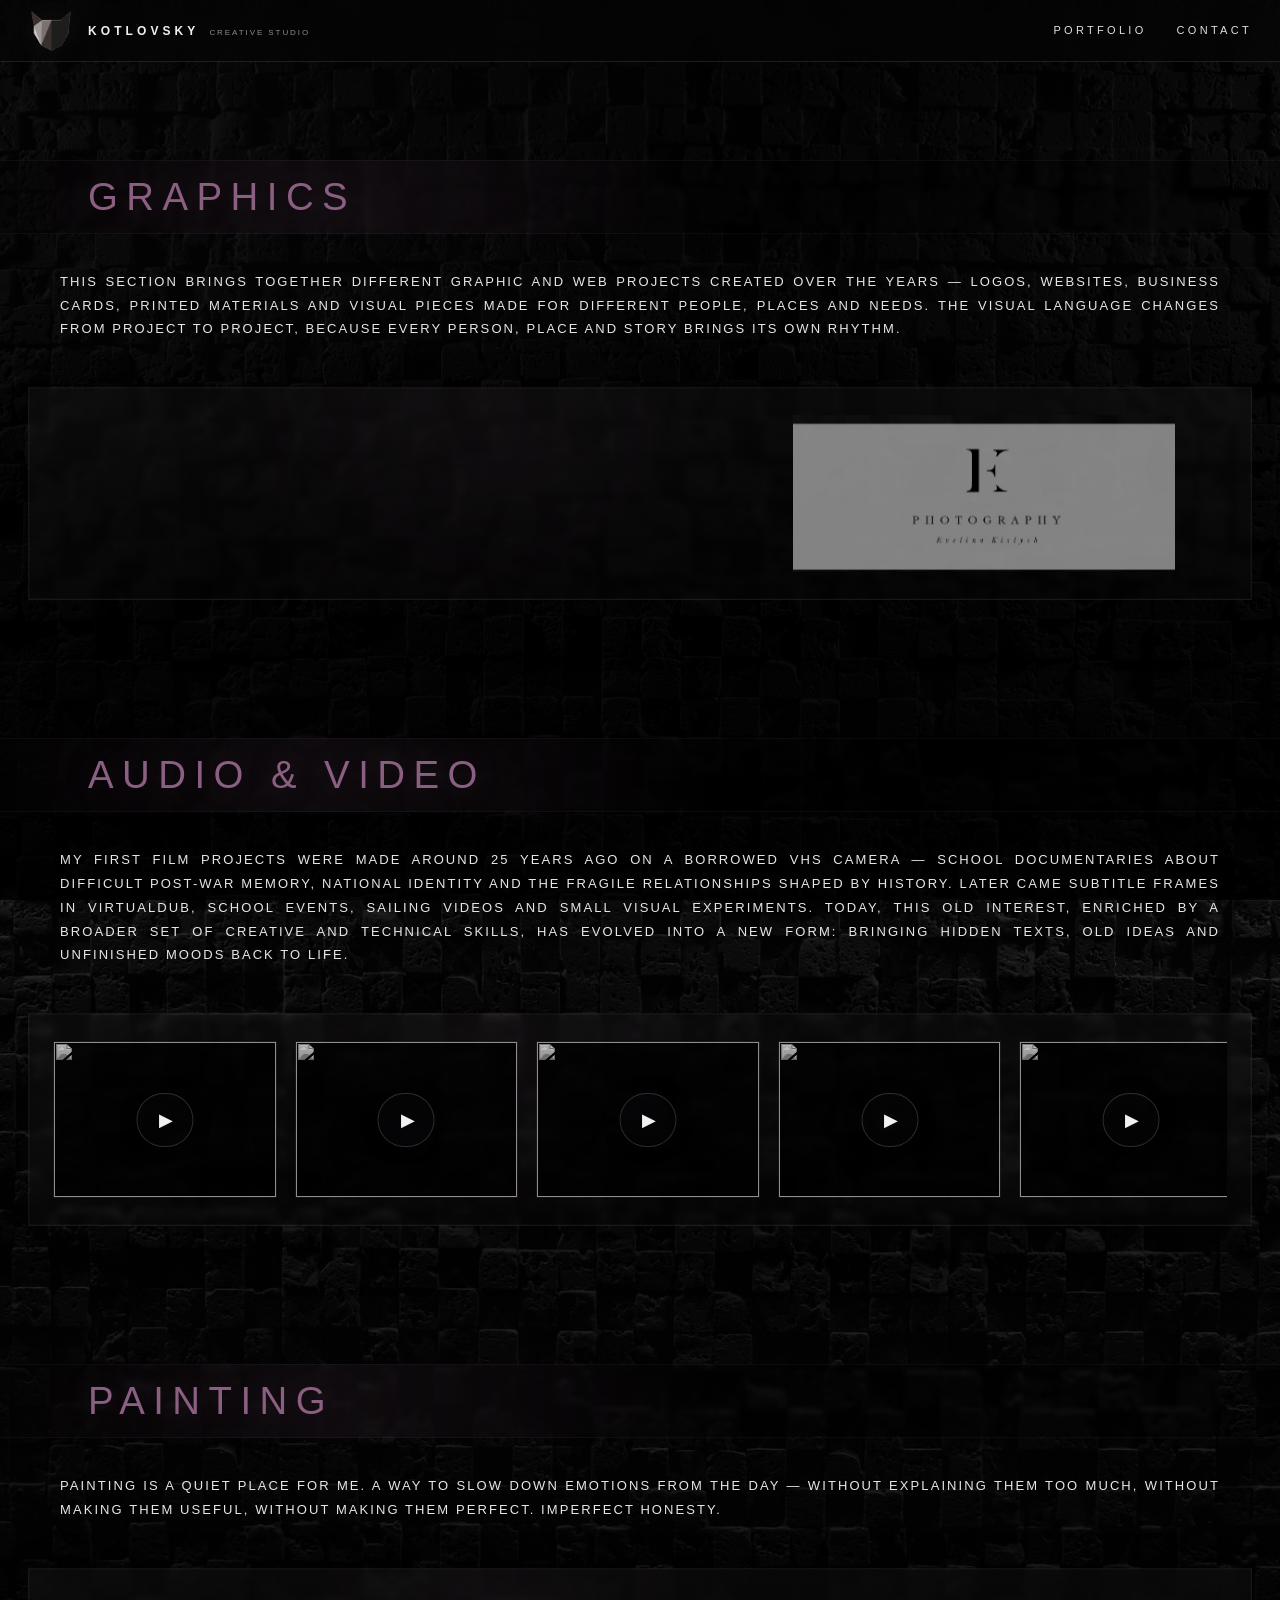
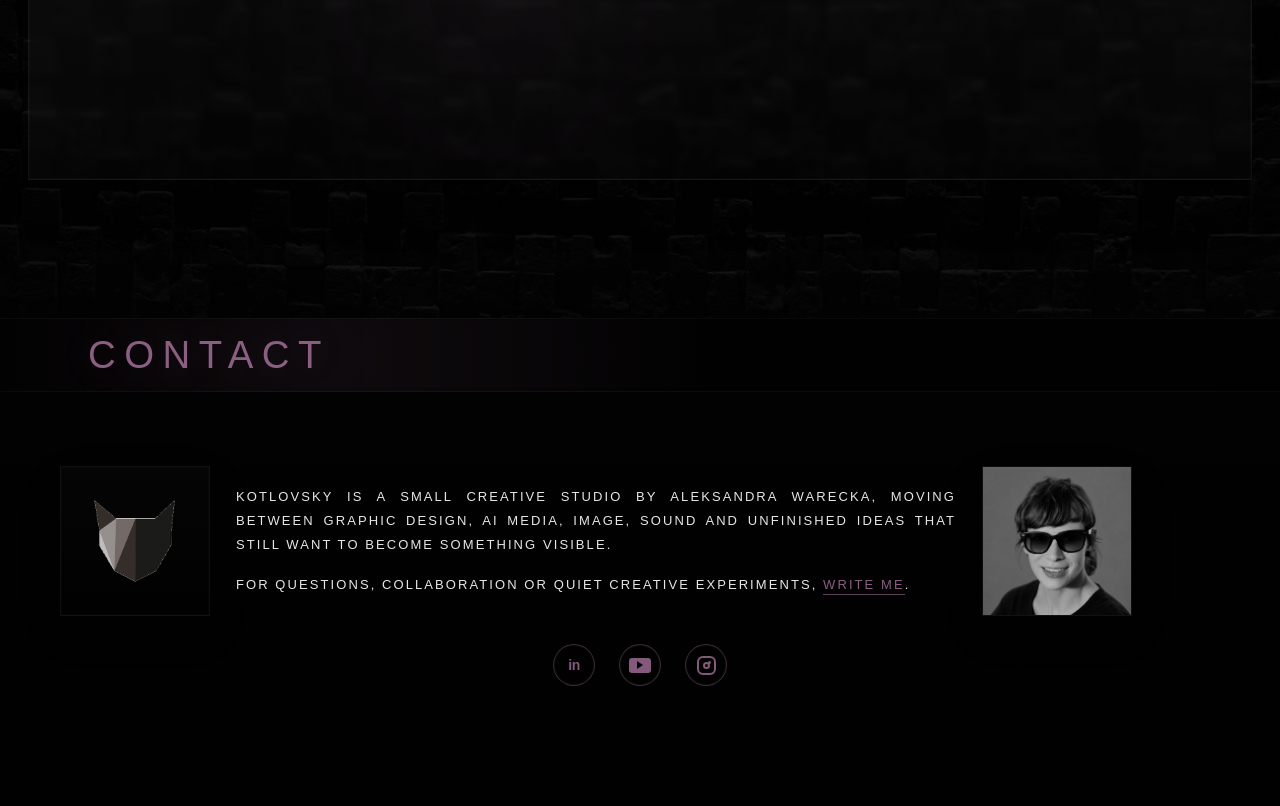
==== commit 3ffcc604: "Add files via upload" ====
--- a/index.html
+++ b/index.html
@@ -1188,6 +1188,7 @@
     font-size: 10px;
   }
 }
+
 
 </style>
 </head>
@@ -1246,34 +1247,30 @@
           <button class="strip-item" type="button" data-gallery="graphics" data-index="30" data-title="Lava Drops 04" data-category="AI-assisted product concept / visual direction" data-description="Cinematic eruption frame for the Lava Drops concept, translating molten filling into a dramatic volcanic atmosphere." aria-label="open graphics image"><img src="assets/graphics/082-lava-drops-eruption.png" alt=""></button>
           <button class="strip-item" type="button" data-gallery="graphics" data-index="31" data-title="Lava Drops 05" data-category="AI-assisted product concept / visual direction" data-description="Character-driven brand visual connecting the product world with a cinematic premium dessert narrative." aria-label="open graphics image"><img src="assets/graphics/083-lava-drops-man.jpeg" alt=""></button>
           <button class="strip-item" type="button" data-gallery="graphics" data-index="32" data-title="Lava Drops 06" data-category="AI-assisted product concept / visual direction" data-description="Macro visual of raspberry filling flowing through volcanic rock textures, created as part of the Lava Drops product world." aria-label="open graphics image"><img src="assets/graphics/084-lava-drops-raspberry-lava.jpeg" alt=""></button>
-          <button class="strip-item" type="button" data-gallery="graphics" data-index="33" data-title="Lava Drops 07" data-category="AI-assisted product concept / visual direction" data-description="Close-up product concept showing a dark cookie shell with molten raspberry filling." aria-label="open graphics image"><img src="assets/graphics/085-lava-drops-cookie.jpeg" alt=""></button>
-          <button class="strip-item" type="button" data-gallery="graphics" data-index="34" data-title="Lava Drops 08" data-category="AI-assisted product concept / visual direction" data-description="Interior texture frame for the Lava Drops concept, focused on the tunnel-like shape and glossy raspberry filling." aria-label="open graphics image"><img src="assets/graphics/086-lava-drops-interior.jpeg" alt=""></button>
+          <button class="strip-item" type="button" data-gallery="graphics" data-index="33" data-title="Lava Drops 07" data-category="AI-assisted product concept / visual direction" data-description="Interior texture frame for the Lava Drops concept, focused on the tunnel-like shape and glossy raspberry filling." aria-label="open graphics image"><img src="assets/graphics/086-lava-drops-interior.jpeg" alt=""></button>
+          <button class="strip-item" type="button" data-gallery="graphics" data-index="34" data-title="Lava Drops 08" data-category="AI-assisted product concept / visual direction" data-description="Close-up product concept showing a dark cookie shell with molten raspberry filling." aria-label="open graphics image"><img src="assets/graphics/085-lava-drops-cookie.jpeg" alt=""></button>
           <button class="strip-item" type="button" data-gallery="graphics" data-index="35" data-title="Kotlovsky Visual Enrichment System" data-category="AI-assisted interface concept / visual system" data-description="Concept interface for layered visual enrichment, designed as a cinematic tool for creative scene development." aria-label="open graphics image"><img src="assets/graphics/087-kotlovsky-visual-enrichment-system.png" alt=""></button>
           <button class="strip-item" type="button" data-gallery="graphics" data-index="36" data-title="Kotlovsky AI" data-category="Interface concept / AI workflow design" data-description="Prototype screen for a branded AI workspace focused on creative workflow and content strategy." aria-label="open graphics image"><img src="assets/graphics/088-kotlovsky-ai-interface.png" alt=""></button>
-          <button class="strip-item" type="button" data-gallery="graphics" data-index="37" data-title="Evelina Kislych Photography" data-category="Client work / photography identity" data-description="Visual identity and web-facing materials for a photography brand, refined for a cleaner portfolio presentation." aria-label="open graphics image"><img src="assets/graphics/037-beauty.jpg" alt=""></button>
-          <button class="strip-item" type="button" data-gallery="graphics" data-index="38" data-title="Evelina Kislych Photography" data-category="Client work / photography identity" data-description="Visual identity and web-facing materials for a photography brand." aria-label="open graphics image"><img src="assets/graphics/039-beauty.jpg" alt=""></button>
-          <button class="strip-item" type="button" data-gallery="graphics" data-index="39" data-title="Evelina Kislych Photography" data-category="Client work / photography identity" data-description="Visual identity and web-facing materials for a photography brand." aria-label="open graphics image"><img src="assets/graphics/040-beauty.jpg" alt=""></button>
-          <button class="strip-item" type="button" data-gallery="graphics" data-index="40" data-title="Lumaa" data-category="Client work / brand materials" data-description="Selected visual material for a service brand communication system." aria-label="open graphics image"><img src="assets/graphics/044-lumaa.jpg" alt=""></button>
-          <button class="strip-item" type="button" data-gallery="graphics" data-index="41" data-title="Algirdas Šochas" data-category="Client work / musician biography and web presentation" data-description="Web and visual material for violinist Algirdas Šochas, presenting his international education, awards and orchestral experience." aria-label="open graphics image"><img src="assets/graphics/045-sochas.jpg" alt=""></button>
-          <button class="strip-item" type="button" data-gallery="graphics" data-index="42" data-title="Algirdas Šochas" data-category="Client work / musician biography and web presentation" data-description="Web and visual material for violinist Algirdas Šochas, presenting his international education, awards and orchestral experience." aria-label="open graphics image"><img src="assets/graphics/047-sochas.jpg" alt=""></button>
+          <button class="strip-item" type="button" data-gallery="graphics" data-index="37" data-title="Beauty Secrets" data-category="Client work / beauty brand identity" data-description="Logo and visual material for a beauty-related brand identity." aria-label="open graphics image"><img src="assets/graphics/037-beauty.jpg" alt=""></button>
+          <button class="strip-item" type="button" data-gallery="graphics" data-index="38" data-title="Evelina Kislych Sochas Photography" data-category="Client work / photography identity" data-description="Visual identity and web-facing materials for photographer Evelina Kislych Sochas." aria-label="open graphics image"><img src="assets/graphics/039-beauty.jpg" alt=""></button>
+          <button class="strip-item" type="button" data-gallery="graphics" data-index="39" data-title="Evelina Kislych Sochas Photography" data-category="Client work / photography identity" data-description="Visual identity and web-facing materials for photographer Evelina Kislych Sochas." aria-label="open graphics image"><img src="assets/graphics/040-beauty.jpg" alt=""></button>
+          <button class="strip-item" type="button" data-gallery="graphics" data-index="40" data-title="Lumaa Family Office" data-category="Client work / brand materials" data-description="Selected visual material for the Lumaa Family Office communication system." aria-label="open graphics image"><img src="assets/graphics/043-lumaa.jpg" alt=""></button>
+          <button class="strip-item" type="button" data-gallery="graphics" data-index="41" data-title="Evelina Kislych Sochas Photography" data-category="Client work / photography website" data-description="Web-facing visual material for photographer Evelina Kislych Sochas." aria-label="open graphics image"><img src="assets/graphics/045-sochas.jpg" alt=""></button>
+          <button class="strip-item" type="button" data-gallery="graphics" data-index="42" data-title="Evelina Kislych Sochas Photography" data-category="Client work / photography website" data-description="Website material for photographer Evelina Kislych Sochas." aria-label="open graphics image"><img src="assets/graphics/047-sochas.jpg" alt=""></button>
           <button class="strip-item" type="button" data-gallery="graphics" data-index="43" data-title="Algirdas Šochas" data-category="Client work / musician biography and web presentation" data-description="Web and visual material for violinist Algirdas Šochas, presenting his international education, awards and orchestral experience." aria-label="open graphics image"><img src="assets/graphics/048-sochas.jpg" alt=""></button>
           <button class="strip-item" type="button" data-gallery="graphics" data-index="44" data-title="Confero Piano Quartet" data-category="Client work / ensemble biography and web copy" data-description="Web copy and presentation materials for a piano quartet formed by young international musicians working across classical and educational concert formats." aria-label="open graphics image"><img src="assets/graphics/049-confero.jpg" alt=""></button>
           <button class="strip-item" type="button" data-gallery="graphics" data-index="45" data-title="Confero Piano Quartet" data-category="Client work / ensemble biography and web copy" data-description="Web copy and presentation materials for a piano quartet formed by young international musicians working across classical and educational concert formats." aria-label="open graphics image"><img src="assets/graphics/050-confero.jpg" alt=""></button>
           <button class="strip-item" type="button" data-gallery="graphics" data-index="46" data-title="Follow" data-category="Graphic design / brand materials" data-description="Visual materials prepared as part of a brand or communication concept." aria-label="open graphics image"><img src="assets/graphics/052-follow.jpg" alt=""></button>
           <button class="strip-item" type="button" data-gallery="graphics" data-index="47" data-title="Follow" data-category="Graphic design / brand materials" data-description="Visual materials prepared as part of a brand or communication concept." aria-label="open graphics image"><img src="assets/graphics/053-follow.jpg" alt=""></button>
-          <button class="strip-item" type="button" data-gallery="graphics" data-index="48" data-title="Food Visuals" data-category="Photography / food presentation" data-description="Selected food presentation images from earlier visual and culinary work." aria-label="open graphics image"><img src="assets/graphics/059-food.jpg" alt=""></button>
-          <button class="strip-item" type="button" data-gallery="graphics" data-index="49" data-title="Food Visuals" data-category="Photography / food presentation" data-description="Selected food presentation images from earlier visual and culinary work." aria-label="open graphics image"><img src="assets/graphics/060-food.jpg" alt=""></button>
-          <button class="strip-item" type="button" data-gallery="graphics" data-index="50" data-title="Food Visuals" data-category="Photography / food presentation" data-description="Selected food presentation images from earlier visual and culinary work." aria-label="open graphics image"><img src="assets/graphics/061-food.jpg" alt=""></button>
-          <button class="strip-item" type="button" data-gallery="graphics" data-index="51" data-title="Food Visuals" data-category="Photography / food presentation" data-description="Selected food presentation images from earlier visual and culinary work." aria-label="open graphics image"><img src="assets/graphics/062-food.jpg" alt=""></button>
-          <button class="strip-item" type="button" data-gallery="graphics" data-index="52" data-title="Food Visuals" data-category="Photography / food presentation" data-description="Selected food presentation images from earlier visual and culinary work." aria-label="open graphics image"><img src="assets/graphics/063-food.jpg" alt=""></button>
-          <button class="strip-item" type="button" data-gallery="graphics" data-index="53" data-title="Food Visuals" data-category="Photography / food presentation" data-description="Selected food presentation images from earlier visual and culinary work." aria-label="open graphics image"><img src="assets/graphics/065-food.jpg" alt=""></button>
-          <button class="strip-item" type="button" data-gallery="graphics" data-index="54" data-title="Food Visuals" data-category="Photography / food presentation" data-description="Selected food presentation images from earlier visual and culinary work." aria-label="open graphics image"><img src="assets/graphics/066-food.jpg" alt=""></button>
-          <button class="strip-item" type="button" data-gallery="graphics" data-index="55" data-title="Food Visuals" data-category="Photography / food presentation" data-description="Selected food presentation images from earlier visual and culinary work." aria-label="open graphics image"><img src="assets/graphics/069-food.jpg" alt=""></button>
-          <button class="strip-item" type="button" data-gallery="graphics" data-index="56" data-title="Food Visuals" data-category="Photography / food presentation" data-description="Selected food presentation images from earlier visual and culinary work." aria-label="open graphics image"><img src="assets/graphics/070-food.jpg" alt=""></button>
-          <button class="strip-item" type="button" data-gallery="graphics" data-index="57" data-title="Food Visuals" data-category="Photography / food presentation" data-description="Selected food presentation images from earlier visual and culinary work." aria-label="open graphics image"><img src="assets/graphics/071-food.jpg" alt=""></button>
-          <button class="strip-item" type="button" data-gallery="graphics" data-index="58" data-title="Food Visuals" data-category="Photography / food presentation" data-description="Selected food presentation images from earlier visual and culinary work." aria-label="open graphics image"><img src="assets/graphics/073-food.jpg" alt=""></button>
-          <button class="strip-item" type="button" data-gallery="graphics" data-index="59" data-title="Food Visuals" data-category="Photography / food presentation" data-description="Selected food presentation images from earlier visual and culinary work." aria-label="open graphics image"><img src="assets/graphics/074-food.jpg" alt=""></button>
-          <button class="strip-item" type="button" data-gallery="graphics" data-index="60" data-title="Food Visuals" data-category="Photography / food presentation" data-description="Selected food presentation images from earlier visual and culinary work." aria-label="open graphics image"><img src="assets/graphics/075-food.jpg" alt=""></button>
+          <button class="strip-item" type="button" data-gallery="graphics" data-index="48" data-title="Food Visuals" data-category="Photography / food presentation" data-description="Selected food presentation images from earlier visual and culinary work." aria-label="open graphics image"><img src="assets/graphics/061-food.jpg" alt=""></button>
+          <button class="strip-item" type="button" data-gallery="graphics" data-index="49" data-title="Food Visuals" data-category="Photography / food presentation" data-description="Selected food presentation images from earlier visual and culinary work." aria-label="open graphics image"><img src="assets/graphics/062-food.jpg" alt=""></button>
+          <button class="strip-item" type="button" data-gallery="graphics" data-index="50" data-title="Food Visuals" data-category="Photography / food presentation" data-description="Selected food presentation images from earlier visual and culinary work." aria-label="open graphics image"><img src="assets/graphics/063-food.jpg" alt=""></button>
+          <button class="strip-item" type="button" data-gallery="graphics" data-index="51" data-title="Food Visuals" data-category="Photography / food presentation" data-description="Selected food presentation images from earlier visual and culinary work." aria-label="open graphics image"><img src="assets/graphics/065-food.jpg" alt=""></button>
+          <button class="strip-item" type="button" data-gallery="graphics" data-index="52" data-title="Food Visuals" data-category="Photography / food presentation" data-description="Selected food presentation images from earlier visual and culinary work." aria-label="open graphics image"><img src="assets/graphics/066-food.jpg" alt=""></button>
+          <button class="strip-item" type="button" data-gallery="graphics" data-index="53" data-title="Food Visuals" data-category="Photography / food presentation" data-description="Selected food presentation images from earlier visual and culinary work." aria-label="open graphics image"><img src="assets/graphics/069-food.jpg" alt=""></button>
+          <button class="strip-item" type="button" data-gallery="graphics" data-index="54" data-title="Food Visuals" data-category="Photography / food presentation" data-description="Selected food presentation images from earlier visual and culinary work." aria-label="open graphics image"><img src="assets/graphics/070-food.jpg" alt=""></button>
+          <button class="strip-item" type="button" data-gallery="graphics" data-index="55" data-title="Food Visuals" data-category="Photography / food presentation" data-description="Selected food presentation images from earlier visual and culinary work." aria-label="open graphics image"><img src="assets/graphics/071-food.jpg" alt=""></button>
+          <button class="strip-item" type="button" data-gallery="graphics" data-index="56" data-title="Food Visuals" data-category="Photography / food presentation" data-description="Selected food presentation images from earlier visual and culinary work." aria-label="open graphics image"><img src="assets/graphics/074-food.jpg" alt=""></button>
         </div>
       </div>
     </section>
@@ -1321,12 +1318,12 @@
       <div class="glass-panel">
         <div class="filmstrip" aria-label="paint filmstrip">
           <button class="strip-item paint-item" type="button" data-gallery="paint" data-index="0" data-title="Loneliness in Hamburg" data-category="Painting / personal work" data-description="Acrylic on canvas, 100 × 70 cm." aria-label="open paint image"><img src="assets/paint/001-hamburg.jpg" alt=""></button>
-          <button class="strip-item paint-item" type="button" data-gallery="paint" data-index="1" data-title="Don&#x27;t Go" data-category="Painting / personal work" data-description="Acrylic on canvas, 70 × 70 cm." aria-label="open paint image"><img src="assets/paint/002-dont-go.jpg" alt=""></button>
+          <button class="strip-item paint-item" type="button" data-gallery="paint" data-index="1" data-title="Don’t Go" data-category="Painting / personal work" data-description="Acrylic on canvas, 70 × 70 cm." aria-label="open paint image"><img src="assets/paint/002-dont-go.jpg" alt=""></button>
           <button class="strip-item paint-item" type="button" data-gallery="paint" data-index="2" data-title="Fear and Hope" data-category="Painting / personal work" data-description="Acrylic on canvas, 50 × 50 cm." aria-label="open paint image"><img src="assets/paint/003-planets.jpg" alt=""></button>
           <button class="strip-item paint-item" type="button" data-gallery="paint" data-index="3" data-title="Corporat" data-category="Painting / personal work" data-description="Acrylic on canvas, 100 × 70 cm." aria-label="open paint image"><img src="assets/paint/004-corporat.jpg" alt=""></button>
           <button class="strip-item paint-item" type="button" data-gallery="paint" data-index="4" data-title="Evil vs Evil" data-category="Painting / personal work" data-description="Acrylic on canvas, 40 × 30 cm." aria-label="open paint image"><img src="assets/paint/005-grey-abstract.jpg" alt=""></button>
           <button class="strip-item paint-item" type="button" data-gallery="paint" data-index="5" data-title="Memories" data-category="Painting / personal work" data-description="Acrylic on canvas, 40 × 30 cm." aria-label="open paint image"><img src="assets/paint/006-memories.jpg" alt=""></button>
-          <button class="strip-item paint-item" type="button" data-gallery="paint" data-index="6" data-title="You&#x27;re the Music" data-category="Painting / personal work" data-description="Acrylic on canvas, 40 × 30 cm." aria-label="open paint image"><img src="assets/paint/007-music.jpg" alt=""></button>
+          <button class="strip-item paint-item" type="button" data-gallery="paint" data-index="6" data-title="You’re the Music" data-category="Painting / personal work" data-description="Acrylic on canvas, 40 × 30 cm." aria-label="open paint image"><img src="assets/paint/007-music.jpg" alt=""></button>
           <button class="strip-item paint-item" type="button" data-gallery="paint" data-index="7" data-title="Under Your Spell" data-category="Painting / personal work" data-description="Acrylic on canvas, 40 × 30 cm." aria-label="open paint image"><img src="assets/paint/008-spell.jpg" alt=""></button>
           <button class="strip-item paint-item" type="button" data-gallery="paint" data-index="8" data-title="Maszszliczneoczyicudownespojrzenie" data-category="Painting / personal work" data-description="Acrylic on canvas, 40 × 30 cm." aria-label="open paint image"><img src="assets/paint/009-eyes.jpg" alt=""></button>
           <button class="strip-item paint-item" type="button" data-gallery="paint" data-index="9" data-title="Joy" data-category="Painting / personal work" data-description="Acrylic on canvas, 40 × 30 cm." aria-label="open paint image"><img src="assets/paint/010-joy.jpg" alt=""></button>
@@ -1460,28 +1457,24 @@
       open(galleryButton);
       return;
     }
-
     if (event.target.closest('.lb-close')) {
       event.preventDefault();
       event.stopPropagation();
       close();
       return;
     }
-
     if (event.target.closest('.lb-prev')) {
       event.preventDefault();
       event.stopPropagation();
       move(-1);
       return;
     }
-
     if (event.target.closest('.lb-next')) {
       event.preventDefault();
       event.stopPropagation();
       move(1);
       return;
     }
-
     if (event.target && event.target.id === 'lightbox') {
       event.preventDefault();
       event.stopPropagation();
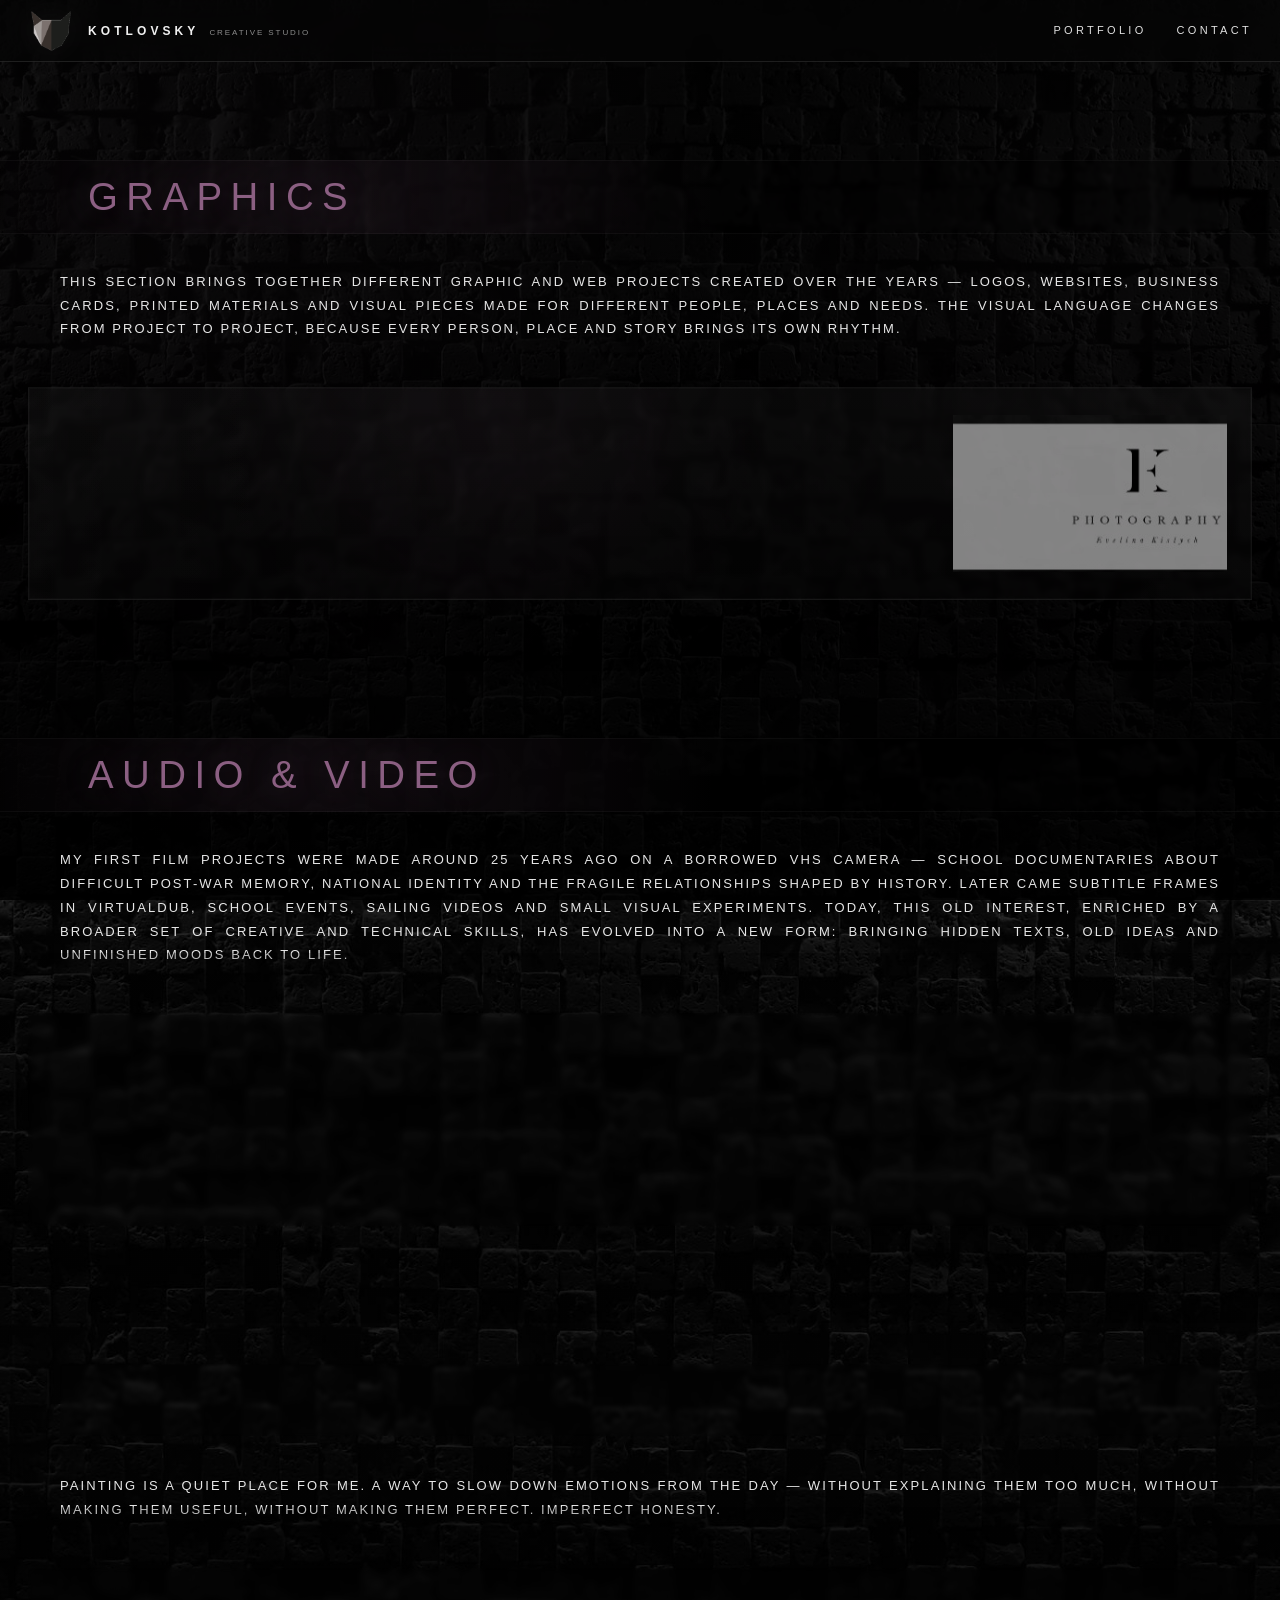
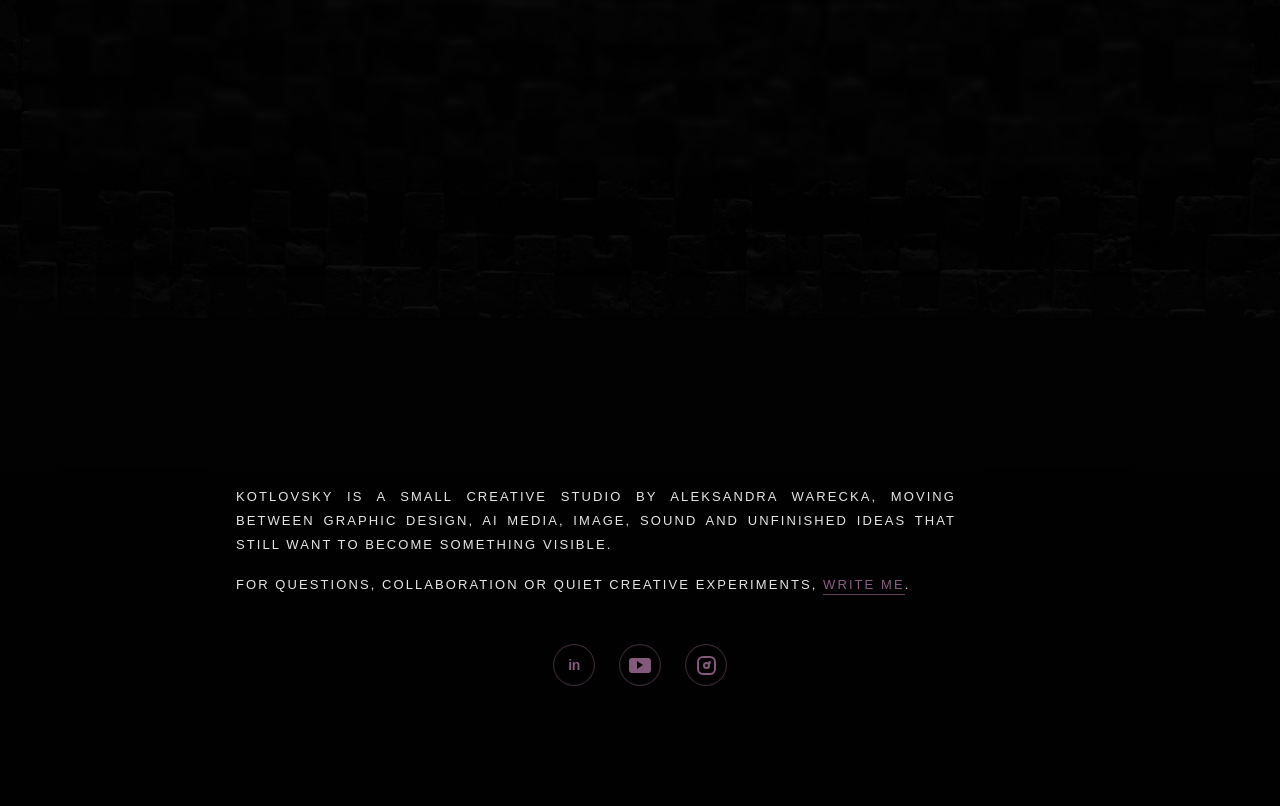
==== commit 5744e72c: "Add files via upload" ====
--- a/index.html
+++ b/index.html
@@ -1,4 +1,5 @@
 <!doctype html>
+<!-- KOTLOVSKY PORTFOLIO v43 VIDEO LINK REPLACE -->
 <html lang="en">
 <head>
   <meta charset="utf-8">
@@ -6,9 +7,7 @@
   <title>kotlovsky creative studio</title>
   <meta name="description" content="kotlovsky creative studio — graphics, audio, video and painting.">
   <style>
-/* =========================================================
-   KOTLOVSKY PORTFOLIO — v30 SINGLE FILE CSS
-   ========================================================= */
+/* KOTLOVSKY PORTFOLIO — v37 FINAL CLEAN CSS */
 
 :root {
   --ink: #f4f0f2;
@@ -1190,9 +1189,21 @@
 }
 
 
+
+/* v42 video thumbnail consistency */
+.video-strip .video-slot.video-link {
+  flex: 0 0 calc((100% - 56px) / 5);
+  height: 4.15cm;
+}
+.video-strip .video-slot.video-link img {
+  width: 100%;
+  height: 100%;
+  object-fit: contain;
+}
+
 </style>
 </head>
-<body>
+<body data-kotlovsky-version="v43-video-link-replace">
   <header class="site-header">
     <a class="brand" href="#top" aria-label="kotlovsky home">
       <img src="assets/logo/kotlovsky-cat.png" alt="kotlovsky logo">
@@ -1214,63 +1225,73 @@
 
       <div class="glass-panel">
         <div class="filmstrip" aria-label="graphics filmstrip">
-          <button class="strip-item" type="button" data-gallery="graphics" data-index="0" data-title="Elisa Konditorei &amp; Café" data-category="Client work / visual identity" data-description="Logo and visual materials for a café brand, developed across storefront and print applications." aria-label="open graphics image"><img src="assets/graphics/002-elisa.jpg" alt=""></button>
-          <button class="strip-item" type="button" data-gallery="graphics" data-index="1" data-title="Elisa Konditorei &amp; Café" data-category="Client work / storefront graphics" data-description="Storefront and window visual material for the Elisa café identity." aria-label="open graphics image"><img src="assets/graphics/006-elisa.jpg" alt=""></button>
-          <button class="strip-item" type="button" data-gallery="graphics" data-index="2" data-title="Elisa Konditorei &amp; Café" data-category="Client work / storefront graphics" data-description="Window application and brand presence for the Elisa café identity." aria-label="open graphics image"><img src="assets/graphics/007-elisa.jpg" alt=""></button>
+          
+          
+          <button class="strip-item" type="button" data-gallery="graphics" data-index="0" data-title="Elisa Konditorei &amp; Café" data-category="Client work / visual identity" data-description="Selected brand material for the Elisa café visual system." aria-label="open graphics image"><img src="assets/graphics/002-elisa.jpg" alt=""></button>
+          <button class="strip-item" type="button" data-gallery="graphics" data-index="1" data-title="Elisa Konditorei &amp; Café" data-category="Client work / visual identity" data-description="Selected brand material for the Elisa café visual system." aria-label="open graphics image"><img src="assets/graphics/006-elisa.jpg" alt=""></button>
+          <button class="strip-item" type="button" data-gallery="graphics" data-index="2" data-title="Elisa Konditorei &amp; Café" data-category="Client work / visual identity" data-description="Selected brand material for the Elisa café visual system." aria-label="open graphics image"><img src="assets/graphics/007-elisa.jpg" alt=""></button>
           <button class="strip-item" type="button" data-gallery="graphics" data-index="3" data-title="Elisa Konditorei &amp; Café" data-category="Client work / visual identity" data-description="Selected brand material for the Elisa café visual system." aria-label="open graphics image"><img src="assets/graphics/013-elisa.jpg" alt=""></button>
-          <button class="strip-item" type="button" data-gallery="graphics" data-index="4" data-title="Elisa Konditorei &amp; Café" data-category="Client work / visual identity" data-description="Selected brand material for the Elisa café visual system." aria-label="open graphics image"><img src="assets/graphics/015-elisa.jpg" alt=""></button>
-          <button class="strip-item" type="button" data-gallery="graphics" data-index="5" data-title="Elisa Konditorei &amp; Café" data-category="Client work / visual identity" data-description="Selected brand material for the Elisa café visual system." aria-label="open graphics image"><img src="assets/graphics/016-elisa.jpg" alt=""></button>
-          <button class="strip-item" type="button" data-gallery="graphics" data-index="6" data-title="Elisa Konditorei &amp; Café" data-category="Client work / visual identity" data-description="Selected brand material for the Elisa café visual system." aria-label="open graphics image"><img src="assets/graphics/017-elisa.jpg" alt=""></button>
-          <button class="strip-item" type="button" data-gallery="graphics" data-index="7" data-title="Elisa Konditorei &amp; Café" data-category="Client work / visual identity" data-description="Selected brand material for the Elisa café visual system." aria-label="open graphics image"><img src="assets/graphics/018-elisa.jpg" alt=""></button>
+          <button class="strip-item" type="button" data-gallery="graphics" data-index="4" data-title="Elisa Konditorei &amp; Café" data-category="Client work / visual identity" data-description="Selected brand material for the Elisa café visual system." aria-label="open graphics image"><img src="assets/graphics/018-elisa.jpg" alt=""></button>
+          <button class="strip-item" type="button" data-gallery="graphics" data-index="5" data-title="Elisa Konditorei &amp; Café" data-category="Client work / visual identity" data-description="Selected brand material for the Elisa café visual system." aria-label="open graphics image"><img src="assets/graphics/015-elisa.jpg" alt=""></button>
+          <button class="strip-item" type="button" data-gallery="graphics" data-index="6" data-title="Elisa Konditorei &amp; Café" data-category="Client work / visual identity" data-description="Selected brand material for the Elisa café visual system." aria-label="open graphics image"><img src="assets/graphics/016-elisa.jpg" alt=""></button>
+          <button class="strip-item" type="button" data-gallery="graphics" data-index="7" data-title="Elisa Konditorei &amp; Café" data-category="Client work / visual identity" data-description="Selected brand material for the Elisa café visual system." aria-label="open graphics image"><img src="assets/graphics/017-elisa.jpg" alt=""></button>
           <button class="strip-item" type="button" data-gallery="graphics" data-index="8" data-title="Sailbook.pl" data-category="Editorial and event work / portal identity" data-description="Visual and editorial materials connected to a sailing portal where Aleksandra worked as editor-in-chief and regatta organizer." aria-label="open graphics image"><img src="assets/graphics/019-sailbook.jpg" alt=""></button>
-          <button class="strip-item" type="button" data-gallery="graphics" data-index="9" data-title="Sailbook Cup 2015" data-category="Event poster / long-distance sailing regatta" data-description="Poster for one of the longest crewed sailing regattas on the Baltic Sea." aria-label="open graphics image"><img src="assets/graphics/021-sailbook.jpg" alt=""></button>
-          <button class="strip-item" type="button" data-gallery="graphics" data-index="10" data-title="Sailbook Cup Website" data-category="Editorial and event work / web communication" data-description="Website view for the Sailbook Cup regatta, combining event information, race updates and sailing community communication." aria-label="open graphics image"><img src="assets/graphics/024-sailbook.jpg" alt=""></button>
-          <button class="strip-item" type="button" data-gallery="graphics" data-index="11" data-title="Sailbook Cup Organizers" data-category="Event documentation / regatta organization" data-description="Documentation from the Sailbook Cup organization team and sailing event coordination." aria-label="open graphics image"><img src="assets/graphics/025-sailbook.jpg" alt=""></button>
-          <button class="strip-item" type="button" data-gallery="graphics" data-index="12" data-title="Sailbook Cup Participants" data-category="Event documentation / sailing community" data-description="Commemorative group photo of Sailbook Cup participants, organizers and sailing crews." aria-label="open graphics image"><img src="assets/graphics/026-sailbook.jpg" alt=""></button>
-          <button class="strip-item" type="button" data-gallery="graphics" data-index="13" data-title="Sailbook Cup — Sail for Leo" data-category="Event visual / charity sailing campaign" data-description="Visual material for a regatta campaign organized with ambassador Monika Kwiatkowska and the Zdejmij Klątwę foundation to support children affected by congenital central hypoventilation syndrome." aria-label="open graphics image"><img src="assets/graphics/023-sailbook.jpg" alt=""></button>
-          <button class="strip-item" type="button" data-gallery="graphics" data-index="14" data-title="Wielka Żeglarska Bitwa o Gotland" data-category="Event visual / solo offshore sailing regatta" data-description="Visual material for a solo offshore sailing regatta around Gotland, where Aleksandra worked as onshore coordinator." aria-label="open graphics image"><img src="assets/graphics/027-sailbook.jpg" alt=""></button>
-          <button class="strip-item" type="button" data-gallery="graphics" data-index="15" data-title="Wielka Żeglarska Bitwa o Gotland" data-category="Graphic design / race communication" data-description="Graphic material for a solo sailing challenge around Gotland, combining race identity, route information and partner communication." aria-label="open graphics image"><img src="assets/graphics/028-sailbook.jpg" alt=""></button>
-          <button class="strip-item" type="button" data-gallery="graphics" data-index="16" data-title="Sailbook.pl" data-category="Editorial and event work / portal identity" data-description="Additional visual material connected to the Sailbook sailing portal and regatta communication." aria-label="open graphics image"><img src="assets/graphics/029-sailbook.jpg" alt=""></button>
-          <button class="strip-item" type="button" data-gallery="graphics" data-index="17" data-title="Sailbook.pl" data-category="Editorial and event work / portal identity" data-description="Additional visual material connected to the Sailbook sailing portal and regatta communication." aria-label="open graphics image"><img src="assets/graphics/030-sailbook.jpg" alt=""></button>
-          <button class="strip-item" type="button" data-gallery="graphics" data-index="18" data-title="Sailbook.pl" data-category="Editorial and event work / portal identity" data-description="Additional visual material connected to the Sailbook sailing portal and regatta communication." aria-label="open graphics image"><img src="assets/graphics/031-sailbook.jpg" alt=""></button>
-          <button class="strip-item" type="button" data-gallery="graphics" data-index="19" data-title="Sailbook.pl" data-category="Editorial and event work / portal identity" data-description="Additional visual material connected to the Sailbook sailing portal and regatta communication." aria-label="open graphics image"><img src="assets/graphics/032-sailbook.jpg" alt=""></button>
-          <button class="strip-item" type="button" data-gallery="graphics" data-index="20" data-title="Sailbook.pl" data-category="Editorial and event work / portal identity" data-description="Additional visual material connected to the Sailbook sailing portal and regatta communication." aria-label="open graphics image"><img src="assets/graphics/033-sailbook.jpg" alt=""></button>
-          <button class="strip-item" type="button" data-gallery="graphics" data-index="21" data-title="Sailbook.pl" data-category="Editorial and event work / portal identity" data-description="Additional visual material connected to the Sailbook sailing portal and regatta communication." aria-label="open graphics image"><img src="assets/graphics/034-sailbook.jpg" alt=""></button>
-          <button class="strip-item" type="button" data-gallery="graphics" data-index="22" data-title="Wielka Żeglarska Bitwa o Gotland" data-category="Event visual / solo offshore sailing regatta" data-description="Visual material for a solo offshore sailing regatta around Gotland, where Aleksandra worked as onshore coordinator." aria-label="open graphics image"><img src="assets/graphics/035-bitwa.jpg" alt=""></button>
-          <button class="strip-item" type="button" data-gallery="graphics" data-index="23" data-title="Wielka Żeglarska Bitwa o Gotland" data-category="Graphic design / race communication" data-description="Graphic material for a solo sailing challenge around Gotland, combining race identity, route information and partner communication." aria-label="open graphics image"><img src="assets/graphics/036-bitwa.jpg" alt=""></button>
-          <button class="strip-item" type="button" data-gallery="graphics" data-index="24" data-title="Kotlovsky Kids" data-category="AI-assisted educational concept / moodboard" data-description="Moodboard for a child-friendly media literacy concept built around noir storytelling and visual learning." aria-label="open graphics image"><img src="assets/graphics/076-kotlovsky-kids-moodboard.png" alt=""></button>
-          <button class="strip-item" type="button" data-gallery="graphics" data-index="25" data-title="Kotlovsky Kids" data-category="AI-assisted educational concept / storyboard" data-description="Storyboard structure for an educational video concept about trust, digital content and critical viewing." aria-label="open graphics image"><img src="assets/graphics/077-kotlovsky-kids-storyboard.png" alt=""></button>
-          <button class="strip-item" type="button" data-gallery="graphics" data-index="26" data-title="Axel Creative Designer" data-category="AI-assisted character branding concept" data-description="Character-based identity concept for a digital creative persona working across video, sound and visual design." aria-label="open graphics image"><img src="assets/graphics/078-axel-creative-designer.png" alt=""></button>
-          <button class="strip-item" type="button" data-gallery="graphics" data-index="27" data-title="Lava Drops 01" data-category="AI-assisted product concept / visual direction" data-description="Hero product frame for a premium dessert concept built around volcanic stone, molten raspberry filling and cinematic packaging." aria-label="open graphics image"><img src="assets/graphics/079-lava-drops-packshot.jpeg" alt=""></button>
-          <button class="strip-item" type="button" data-gallery="graphics" data-index="28" data-title="Lava Drops 02" data-category="AI-assisted product concept / visual direction" data-description="Atmospheric landscape frame extending the Lava Drops world into a dark volcanic route and dramatic product mythology." aria-label="open graphics image"><img src="assets/graphics/080-lava-drops-road.jpeg" alt=""></button>
-          <button class="strip-item" type="button" data-gallery="graphics" data-index="29" data-title="Lava Drops 03" data-category="AI-assisted product concept / visual direction" data-description="Close-up texture study for the Lava Drops visual system, using glowing coals, black stone and red heat as sensory cues." aria-label="open graphics image"><img src="assets/graphics/081-lava-drops-coals.jpeg" alt=""></button>
-          <button class="strip-item" type="button" data-gallery="graphics" data-index="30" data-title="Lava Drops 04" data-category="AI-assisted product concept / visual direction" data-description="Cinematic eruption frame for the Lava Drops concept, translating molten filling into a dramatic volcanic atmosphere." aria-label="open graphics image"><img src="assets/graphics/082-lava-drops-eruption.png" alt=""></button>
-          <button class="strip-item" type="button" data-gallery="graphics" data-index="31" data-title="Lava Drops 05" data-category="AI-assisted product concept / visual direction" data-description="Character-driven brand visual connecting the product world with a cinematic premium dessert narrative." aria-label="open graphics image"><img src="assets/graphics/083-lava-drops-man.jpeg" alt=""></button>
-          <button class="strip-item" type="button" data-gallery="graphics" data-index="32" data-title="Lava Drops 06" data-category="AI-assisted product concept / visual direction" data-description="Macro visual of raspberry filling flowing through volcanic rock textures, created as part of the Lava Drops product world." aria-label="open graphics image"><img src="assets/graphics/084-lava-drops-raspberry-lava.jpeg" alt=""></button>
-          <button class="strip-item" type="button" data-gallery="graphics" data-index="33" data-title="Lava Drops 07" data-category="AI-assisted product concept / visual direction" data-description="Interior texture frame for the Lava Drops concept, focused on the tunnel-like shape and glossy raspberry filling." aria-label="open graphics image"><img src="assets/graphics/086-lava-drops-interior.jpeg" alt=""></button>
-          <button class="strip-item" type="button" data-gallery="graphics" data-index="34" data-title="Lava Drops 08" data-category="AI-assisted product concept / visual direction" data-description="Close-up product concept showing a dark cookie shell with molten raspberry filling." aria-label="open graphics image"><img src="assets/graphics/085-lava-drops-cookie.jpeg" alt=""></button>
-          <button class="strip-item" type="button" data-gallery="graphics" data-index="35" data-title="Kotlovsky Visual Enrichment System" data-category="AI-assisted interface concept / visual system" data-description="Concept interface for layered visual enrichment, designed as a cinematic tool for creative scene development." aria-label="open graphics image"><img src="assets/graphics/087-kotlovsky-visual-enrichment-system.png" alt=""></button>
-          <button class="strip-item" type="button" data-gallery="graphics" data-index="36" data-title="Kotlovsky AI" data-category="Interface concept / AI workflow design" data-description="Prototype screen for a branded AI workspace focused on creative workflow and content strategy." aria-label="open graphics image"><img src="assets/graphics/088-kotlovsky-ai-interface.png" alt=""></button>
-          <button class="strip-item" type="button" data-gallery="graphics" data-index="37" data-title="Beauty Secrets" data-category="Client work / beauty brand identity" data-description="Logo and visual material for a beauty-related brand identity." aria-label="open graphics image"><img src="assets/graphics/037-beauty.jpg" alt=""></button>
-          <button class="strip-item" type="button" data-gallery="graphics" data-index="38" data-title="Evelina Kislych Sochas Photography" data-category="Client work / photography identity" data-description="Visual identity and web-facing materials for photographer Evelina Kislych Sochas." aria-label="open graphics image"><img src="assets/graphics/039-beauty.jpg" alt=""></button>
-          <button class="strip-item" type="button" data-gallery="graphics" data-index="39" data-title="Evelina Kislych Sochas Photography" data-category="Client work / photography identity" data-description="Visual identity and web-facing materials for photographer Evelina Kislych Sochas." aria-label="open graphics image"><img src="assets/graphics/040-beauty.jpg" alt=""></button>
-          <button class="strip-item" type="button" data-gallery="graphics" data-index="40" data-title="Lumaa Family Office" data-category="Client work / brand materials" data-description="Selected visual material for the Lumaa Family Office communication system." aria-label="open graphics image"><img src="assets/graphics/043-lumaa.jpg" alt=""></button>
-          <button class="strip-item" type="button" data-gallery="graphics" data-index="41" data-title="Evelina Kislych Sochas Photography" data-category="Client work / photography website" data-description="Web-facing visual material for photographer Evelina Kislych Sochas." aria-label="open graphics image"><img src="assets/graphics/045-sochas.jpg" alt=""></button>
-          <button class="strip-item" type="button" data-gallery="graphics" data-index="42" data-title="Evelina Kislych Sochas Photography" data-category="Client work / photography website" data-description="Website material for photographer Evelina Kislych Sochas." aria-label="open graphics image"><img src="assets/graphics/047-sochas.jpg" alt=""></button>
-          <button class="strip-item" type="button" data-gallery="graphics" data-index="43" data-title="Algirdas Šochas" data-category="Client work / musician biography and web presentation" data-description="Web and visual material for violinist Algirdas Šochas, presenting his international education, awards and orchestral experience." aria-label="open graphics image"><img src="assets/graphics/048-sochas.jpg" alt=""></button>
-          <button class="strip-item" type="button" data-gallery="graphics" data-index="44" data-title="Confero Piano Quartet" data-category="Client work / ensemble biography and web copy" data-description="Web copy and presentation materials for a piano quartet formed by young international musicians working across classical and educational concert formats." aria-label="open graphics image"><img src="assets/graphics/049-confero.jpg" alt=""></button>
-          <button class="strip-item" type="button" data-gallery="graphics" data-index="45" data-title="Confero Piano Quartet" data-category="Client work / ensemble biography and web copy" data-description="Web copy and presentation materials for a piano quartet formed by young international musicians working across classical and educational concert formats." aria-label="open graphics image"><img src="assets/graphics/050-confero.jpg" alt=""></button>
-          <button class="strip-item" type="button" data-gallery="graphics" data-index="46" data-title="Follow" data-category="Graphic design / brand materials" data-description="Visual materials prepared as part of a brand or communication concept." aria-label="open graphics image"><img src="assets/graphics/052-follow.jpg" alt=""></button>
-          <button class="strip-item" type="button" data-gallery="graphics" data-index="47" data-title="Follow" data-category="Graphic design / brand materials" data-description="Visual materials prepared as part of a brand or communication concept." aria-label="open graphics image"><img src="assets/graphics/053-follow.jpg" alt=""></button>
-          <button class="strip-item" type="button" data-gallery="graphics" data-index="48" data-title="Food Visuals" data-category="Photography / food presentation" data-description="Selected food presentation images from earlier visual and culinary work." aria-label="open graphics image"><img src="assets/graphics/061-food.jpg" alt=""></button>
-          <button class="strip-item" type="button" data-gallery="graphics" data-index="49" data-title="Food Visuals" data-category="Photography / food presentation" data-description="Selected food presentation images from earlier visual and culinary work." aria-label="open graphics image"><img src="assets/graphics/062-food.jpg" alt=""></button>
-          <button class="strip-item" type="button" data-gallery="graphics" data-index="50" data-title="Food Visuals" data-category="Photography / food presentation" data-description="Selected food presentation images from earlier visual and culinary work." aria-label="open graphics image"><img src="assets/graphics/063-food.jpg" alt=""></button>
-          <button class="strip-item" type="button" data-gallery="graphics" data-index="51" data-title="Food Visuals" data-category="Photography / food presentation" data-description="Selected food presentation images from earlier visual and culinary work." aria-label="open graphics image"><img src="assets/graphics/065-food.jpg" alt=""></button>
-          <button class="strip-item" type="button" data-gallery="graphics" data-index="52" data-title="Food Visuals" data-category="Photography / food presentation" data-description="Selected food presentation images from earlier visual and culinary work." aria-label="open graphics image"><img src="assets/graphics/066-food.jpg" alt=""></button>
-          <button class="strip-item" type="button" data-gallery="graphics" data-index="53" data-title="Food Visuals" data-category="Photography / food presentation" data-description="Selected food presentation images from earlier visual and culinary work." aria-label="open graphics image"><img src="assets/graphics/069-food.jpg" alt=""></button>
-          <button class="strip-item" type="button" data-gallery="graphics" data-index="54" data-title="Food Visuals" data-category="Photography / food presentation" data-description="Selected food presentation images from earlier visual and culinary work." aria-label="open graphics image"><img src="assets/graphics/070-food.jpg" alt=""></button>
-          <button class="strip-item" type="button" data-gallery="graphics" data-index="55" data-title="Food Visuals" data-category="Photography / food presentation" data-description="Selected food presentation images from earlier visual and culinary work." aria-label="open graphics image"><img src="assets/graphics/071-food.jpg" alt=""></button>
-          <button class="strip-item" type="button" data-gallery="graphics" data-index="56" data-title="Food Visuals" data-category="Photography / food presentation" data-description="Selected food presentation images from earlier visual and culinary work." aria-label="open graphics image"><img src="assets/graphics/074-food.jpg" alt=""></button>
+          <button class="strip-item" type="button" data-gallery="graphics" data-index="9" data-title="Sailbook.pl" data-category="Editorial and event work / sailing portal" data-description="Web-facing material for the Sailbook.pl sailing portal and online sailing community." aria-label="open graphics image"><img src="assets/graphics/091-sailbookpl-portal.jpg" alt=""></button>
+          <button class="strip-item" type="button" data-gallery="graphics" data-index="10" data-title="Sailbook.pl" data-category="Event visual / portal promotion" data-description="Roll-up visual material promoting the Sailbook.pl sailing portal and its online community." aria-label="open graphics image"><img src="assets/graphics/092-sailbookpl-rollup.jpg" alt=""></button>
+          <button class="strip-item" type="button" data-gallery="graphics" data-index="11" data-title="Sailbook Cup" data-category="Event poster / long-distance sailing regatta" data-description="Poster for one of the longest crewed sailing regattas on the Baltic Sea." aria-label="open graphics image"><img src="assets/graphics/021-sailbook.jpg" alt=""></button>
+          <button class="strip-item" type="button" data-gallery="graphics" data-index="12" data-title="Sailbook Cup" data-category="Editorial and event work / regatta communication" data-description="Visual material connected to the Sailbook Cup sailing regatta and its event communication." aria-label="open graphics image"><img src="assets/graphics/024-sailbook.jpg" alt=""></button>
+          <button class="strip-item" type="button" data-gallery="graphics" data-index="13" data-title="Sailbook Cup" data-category="Editorial and event work / regatta communication" data-description="Visual material connected to the Sailbook Cup sailing regatta and its event communication." aria-label="open graphics image"><img src="assets/graphics/025-sailbook.jpg" alt=""></button>
+          <button class="strip-item" type="button" data-gallery="graphics" data-index="14" data-title="Sailbook Cup" data-category="Editorial and event work / regatta communication" data-description="Visual material connected to the Sailbook Cup sailing regatta and its event communication." aria-label="open graphics image"><img src="assets/graphics/026-sailbook.jpg" alt=""></button>
+          <button class="strip-item" type="button" data-gallery="graphics" data-index="15" data-title="Sailbook Cup — Sail for Leo" data-category="Event visual / charity sailing campaign" data-description="Visual material for a regatta campaign organized with ambassador Monika Kwiatkowska and the Zdejmij Klątwę foundation to support children affected by congenital central hypoventilation syndrome." aria-label="open graphics image"><img src="assets/graphics/023-sailbook.jpg" alt=""></button>
+          <button class="strip-item" type="button" data-gallery="graphics" data-index="16" data-title="Sailbook Cup" data-category="Event visual / sailing regatta communication" data-description="Visual material connected to the Sailbook Cup sailing regatta and its event communication." aria-label="open graphics image"><img src="assets/graphics/090-sailbook-cup-island-replacement.jpg" alt=""></button>
+          <button class="strip-item" type="button" data-gallery="graphics" data-index="17" data-title="Sailbook Cup" data-category="Event visual / sailing regatta communication" data-description="Visual material connected to the Sailbook Cup sailing regatta and its event communication." aria-label="open graphics image"><img src="assets/graphics/028-sailbook.jpg" alt=""></button>
+          <button class="strip-item" type="button" data-gallery="graphics" data-index="18" data-title="Sailbook Cup" data-category="Editorial and event work / regatta communication" data-description="Visual material connected to the Sailbook Cup sailing regatta and its event communication." aria-label="open graphics image"><img src="assets/graphics/029-sailbook.jpg" alt=""></button>
+          <button class="strip-item" type="button" data-gallery="graphics" data-index="19" data-title="Sailbook Cup" data-category="Editorial and event work / regatta communication" data-description="Visual material connected to the Sailbook Cup sailing regatta and its event communication." aria-label="open graphics image"><img src="assets/graphics/030-sailbook.jpg" alt=""></button>
+          <button class="strip-item" type="button" data-gallery="graphics" data-index="20" data-title="Sailbook Cup" data-category="Editorial and event work / regatta communication" data-description="Visual material connected to the Sailbook Cup sailing regatta and its event communication." aria-label="open graphics image"><img src="assets/graphics/031-sailbook.jpg" alt=""></button>
+          <button class="strip-item" type="button" data-gallery="graphics" data-index="21" data-title="Sailbook Cup" data-category="Editorial and event work / regatta communication" data-description="Visual material connected to the Sailbook Cup sailing regatta and its event communication." aria-label="open graphics image"><img src="assets/graphics/032-sailbook.jpg" alt=""></button>
+          <button class="strip-item" type="button" data-gallery="graphics" data-index="22" data-title="Sailbook Cup" data-category="Event documentation / sailing regatta" data-description="Event documentation and visual material from the Sailbook Cup regatta." aria-label="open graphics image"><img src="assets/graphics/093-sailbook-cup-0.jpg" alt=""></button>
+          <button class="strip-item" type="button" data-gallery="graphics" data-index="23" data-title="Sailbook Cup" data-category="Event documentation / sailing regatta" data-description="Event documentation and visual material from the Sailbook Cup regatta." aria-label="open graphics image"><img src="assets/graphics/094-sailbook-cup-1.jpg" alt=""></button>
+          <button class="strip-item" type="button" data-gallery="graphics" data-index="24" data-title="Sailbook Cup" data-category="Event documentation / sailing regatta" data-description="Event documentation and visual material from the Sailbook Cup regatta." aria-label="open graphics image"><img src="assets/graphics/095-sailbook-cup-2.jpg" alt=""></button>
+          <button class="strip-item" type="button" data-gallery="graphics" data-index="25" data-title="Sailbook Cup" data-category="Event documentation / sailing regatta" data-description="Event documentation and visual material from the Sailbook Cup regatta." aria-label="open graphics image"><img src="assets/graphics/096-sailbook-cup-3.jpg" alt=""></button>
+          <button class="strip-item" type="button" data-gallery="graphics" data-index="26" data-title="Sailbook Cup" data-category="Event documentation / sailing regatta" data-description="Event documentation and visual material from the Sailbook Cup regatta." aria-label="open graphics image"><img src="assets/graphics/097-sailbook-cup-before-organizers.jpg" alt=""></button>
+          <button class="strip-item" type="button" data-gallery="graphics" data-index="27" data-title="Sailbook Cup Organizers" data-category="Event documentation / regatta organization" data-description="Documentation from the Sailbook Cup organization team and sailing event coordination." aria-label="open graphics image"><img src="assets/graphics/033-sailbook.jpg" alt=""></button>
+          <button class="strip-item" type="button" data-gallery="graphics" data-index="28" data-title="Sailbook Cup Participants" data-category="Event documentation / sailing community" data-description="Commemorative group photo of Sailbook Cup participants, organizers and sailing crews." aria-label="open graphics image"><img src="assets/graphics/034-sailbook.jpg" alt=""></button>
+          <button class="strip-item" type="button" data-gallery="graphics" data-index="29" data-title="Wielka Żeglarska Bitwa o Gotland" data-category="Event visual / solo offshore sailing regatta" data-description="Visual material for a solo offshore sailing regatta around Gotland, where Aleksandra worked as onshore coordinator." aria-label="open graphics image"><img src="assets/graphics/035-bitwa.jpg" alt=""></button>
+          <button class="strip-item" type="button" data-gallery="graphics" data-index="30" data-title="Wielka Żeglarska Bitwa o Gotland" data-category="Event visual / solo offshore sailing regatta" data-description="Visual material for a solo offshore sailing challenge around Gotland." aria-label="open graphics image"><img src="assets/graphics/089-bitwa-gotland-2024.jpg" alt=""></button>
+          <button class="strip-item" type="button" data-gallery="graphics" data-index="31" data-title="Wielka Żeglarska Bitwa o Gotland" data-category="Graphic design / race communication" data-description="Graphic material for a solo sailing challenge around Gotland, combining race identity, route information and partner communication." aria-label="open graphics image"><img src="assets/graphics/036-bitwa.jpg" alt=""></button>
+          <button class="strip-item" type="button" data-gallery="graphics" data-index="32" data-title="Kotlovsky Kids" data-category="AI-assisted educational concept / moodboard" data-description="Moodboard for a child-friendly media literacy concept built around noir storytelling and visual learning." aria-label="open graphics image"><img src="assets/graphics/076-kotlovsky-kids-moodboard.png" alt=""></button>
+          <button class="strip-item" type="button" data-gallery="graphics" data-index="33" data-title="Kotlovsky Kids" data-category="AI-assisted educational concept / storyboard" data-description="Storyboard structure for an educational video concept about trust, digital content and critical viewing." aria-label="open graphics image"><img src="assets/graphics/077-kotlovsky-kids-storyboard.png" alt=""></button>
+          <button class="strip-item" type="button" data-gallery="graphics" data-index="34" data-title="Axel Creative Designer" data-category="AI-assisted character branding concept" data-description="Character-based identity concept for a digital creative persona working across video, sound and visual design." aria-label="open graphics image"><img src="assets/graphics/078-axel-creative-designer.png" alt=""></button>
+          <button class="strip-item" type="button" data-gallery="graphics" data-index="35" data-title="Lava Drops 01" data-category="AI-assisted product concept / visual direction" data-description="Hero product frame for a premium dessert concept built around volcanic stone, molten raspberry filling and cinematic packaging." aria-label="open graphics image"><img src="assets/graphics/079-lava-drops-packshot.jpeg" alt=""></button>
+          <button class="strip-item" type="button" data-gallery="graphics" data-index="36" data-title="Lava Drops 02" data-category="AI-assisted product concept / visual direction" data-description="Atmospheric landscape frame extending the Lava Drops world into a dark volcanic route and dramatic product mythology." aria-label="open graphics image"><img src="assets/graphics/080-lava-drops-road.jpeg" alt=""></button>
+          <button class="strip-item" type="button" data-gallery="graphics" data-index="37" data-title="Lava Drops 03" data-category="AI-assisted product concept / visual direction" data-description="Close-up texture study for the Lava Drops visual system, using glowing coals, black stone and red heat as sensory cues." aria-label="open graphics image"><img src="assets/graphics/081-lava-drops-coals.jpeg" alt=""></button>
+          <button class="strip-item" type="button" data-gallery="graphics" data-index="38" data-title="Lava Drops 04" data-category="AI-assisted product concept / visual direction" data-description="Cinematic eruption frame for the Lava Drops concept, translating molten filling into a dramatic volcanic atmosphere." aria-label="open graphics image"><img src="assets/graphics/082-lava-drops-eruption.png" alt=""></button>
+          <button class="strip-item" type="button" data-gallery="graphics" data-index="39" data-title="Lava Drops 05" data-category="AI-assisted product concept / visual direction" data-description="Character-driven brand visual connecting the product world with a cinematic premium dessert narrative." aria-label="open graphics image"><img src="assets/graphics/083-lava-drops-man.jpeg" alt=""></button>
+          <button class="strip-item" type="button" data-gallery="graphics" data-index="40" data-title="Lava Drops 06" data-category="AI-assisted product concept / visual direction" data-description="Macro visual of raspberry filling flowing through volcanic rock textures, created as part of the Lava Drops product world." aria-label="open graphics image"><img src="assets/graphics/084-lava-drops-raspberry-lava.jpeg" alt=""></button>
+          <button class="strip-item" type="button" data-gallery="graphics" data-index="41" data-title="Lava Drops 07" data-category="AI-assisted product concept / visual direction" data-description="Interior texture frame for the Lava Drops concept, focused on the tunnel-like shape and glossy raspberry filling." aria-label="open graphics image"><img src="assets/graphics/086-lava-drops-interior.jpeg" alt=""></button>
+          <button class="strip-item" type="button" data-gallery="graphics" data-index="42" data-title="Lava Drops 08" data-category="AI-assisted product concept / visual direction" data-description="Close-up product concept showing a dark cookie shell with molten raspberry filling." aria-label="open graphics image"><img src="assets/graphics/085-lava-drops-cookie.jpeg" alt=""></button>
+          <button class="strip-item" type="button" data-gallery="graphics" data-index="43" data-title="Kotlovsky Visual Enrichment System" data-category="AI-assisted interface concept / visual system" data-description="Concept interface for layered visual enrichment, designed as a cinematic tool for creative scene development." aria-label="open graphics image"><img src="assets/graphics/087-kotlovsky-visual-enrichment-system.png" alt=""></button>
+          <button class="strip-item" type="button" data-gallery="graphics" data-index="44" data-title="Kotlovsky AI" data-category="Interface concept / AI workflow design" data-description="Prototype screen for a branded AI workspace focused on creative workflow and content strategy." aria-label="open graphics image"><img src="assets/graphics/088-kotlovsky-ai-interface.png" alt=""></button>
+          <button class="strip-item" type="button" data-gallery="graphics" data-index="45" data-title="Beauty Secrets" data-category="Client work / beauty brand identity" data-description="Visual and web-facing materials for a beauty brand." aria-label="open graphics image"><img src="assets/graphics/037-beauty.jpg" alt=""></button>
+          <button class="strip-item" type="button" data-gallery="graphics" data-index="46" data-title="Beauty Secrets" data-category="Client work / beauty brand identity" data-description="Visual and web-facing materials for a beauty brand." aria-label="open graphics image"><img src="assets/graphics/039-beauty.jpg" alt=""></button>
+          <button class="strip-item" type="button" data-gallery="graphics" data-index="47" data-title="Evelina Kislych Sochas Photography" data-category="Client work / photography identity" data-description="Visual identity and web-facing materials for photographer Evelina Kislych Sochas." aria-label="open graphics image"><img src="assets/graphics/040-beauty.jpg" alt=""></button>
+          <button class="strip-item" type="button" data-gallery="graphics" data-index="48" data-title="Lumaa Family Office" data-category="Client work / brand materials" data-description="Selected visual material for the Lumaa Family Office communication system." aria-label="open graphics image"><img src="assets/graphics/043-lumaa.jpg" alt=""></button>
+          <button class="strip-item" type="button" data-gallery="graphics" data-index="49" data-title="Evelina Kislych Sochas Photography" data-category="Client work / photography website" data-description="Web-facing visual material for photographer Evelina Kislych Sochas." aria-label="open graphics image"><img src="assets/graphics/045-sochas.jpg" alt=""></button>
+          <button class="strip-item" type="button" data-gallery="graphics" data-index="50" data-title="Evelina Kislych Sochas Photography" data-category="Client work / photography website" data-description="Website material for photographer Evelina Kislych Sochas." aria-label="open graphics image"><img src="assets/graphics/047-sochas.jpg" alt=""></button>
+          <button class="strip-item" type="button" data-gallery="graphics" data-index="51" data-title="Algirdas Šochas" data-category="Client work / musician biography and web presentation" data-description="Web and visual material for violinist Algirdas Šochas, presenting his international education, awards and orchestral experience." aria-label="open graphics image"><img src="assets/graphics/048-sochas.jpg" alt=""></button>
+          <button class="strip-item" type="button" data-gallery="graphics" data-index="52" data-title="Confero Piano Quartet" data-category="Client work / ensemble biography and web copy" data-description="Web copy and presentation materials for a piano quartet formed by young international musicians working across classical and educational concert formats." aria-label="open graphics image"><img src="assets/graphics/049-confero.jpg" alt=""></button>
+          <button class="strip-item" type="button" data-gallery="graphics" data-index="53" data-title="Confero Piano Quartet" data-category="Client work / ensemble biography and web copy" data-description="Web copy and presentation materials for a piano quartet formed by young international musicians working across classical and educational concert formats." aria-label="open graphics image"><img src="assets/graphics/050-confero.jpg" alt=""></button>
+          <button class="strip-item" type="button" data-gallery="graphics" data-index="54" data-title="Follow" data-category="Graphic design / brand materials" data-description="Visual materials prepared as part of a brand or communication concept." aria-label="open graphics image"><img src="assets/graphics/052-follow.jpg" alt=""></button>
+          <button class="strip-item" type="button" data-gallery="graphics" data-index="55" data-title="Follow" data-category="Graphic design / brand materials" data-description="Visual materials prepared as part of a brand or communication concept." aria-label="open graphics image"><img src="assets/graphics/053-follow.jpg" alt=""></button>
+          <button class="strip-item" type="button" data-gallery="graphics" data-index="56" data-title="Elbfaire Café &amp; Restaurant — Food Visuals" data-category="Photography / food presentation" data-description="Food presentation visuals created for Elbfaire Café &amp; Restaurant." aria-label="open graphics image"><img src="assets/graphics/061-food.jpg" alt=""></button>
+          <button class="strip-item" type="button" data-gallery="graphics" data-index="57" data-title="Elbfaire Café &amp; Restaurant — Food Visuals" data-category="Photography / food presentation" data-description="Food presentation visuals created for Elbfaire Café &amp; Restaurant." aria-label="open graphics image"><img src="assets/graphics/062-food.jpg" alt=""></button>
+          <button class="strip-item" type="button" data-gallery="graphics" data-index="58" data-title="Elbfaire Café &amp; Restaurant — Food Visuals" data-category="Photography / food presentation" data-description="Food presentation visuals created for Elbfaire Café &amp; Restaurant." aria-label="open graphics image"><img src="assets/graphics/063-food.jpg" alt=""></button>
+          <button class="strip-item" type="button" data-gallery="graphics" data-index="59" data-title="Elbfaire Café &amp; Restaurant — Food Visuals" data-category="Photography / food presentation" data-description="Food presentation visuals created for Elbfaire Café &amp; Restaurant." aria-label="open graphics image"><img src="assets/graphics/065-food.jpg" alt=""></button>
+          <button class="strip-item" type="button" data-gallery="graphics" data-index="60" data-title="Elbfaire Café &amp; Restaurant — Food Visuals" data-category="Photography / food presentation" data-description="Food presentation visuals created for Elbfaire Café &amp; Restaurant." aria-label="open graphics image"><img src="assets/graphics/066-food.jpg" alt=""></button>
+          <button class="strip-item" type="button" data-gallery="graphics" data-index="61" data-title="Elbfaire Café &amp; Restaurant — Food Visuals" data-category="Photography / food presentation" data-description="Food presentation visuals created for Elbfaire Café &amp; Restaurant." aria-label="open graphics image"><img src="assets/graphics/069-food.jpg" alt=""></button>
+          <button class="strip-item" type="button" data-gallery="graphics" data-index="62" data-title="Elbfaire Café &amp; Restaurant — Food Visuals" data-category="Photography / food presentation" data-description="Food presentation visuals created for Elbfaire Café &amp; Restaurant." aria-label="open graphics image"><img src="assets/graphics/070-food.jpg" alt=""></button>
+          <button class="strip-item" type="button" data-gallery="graphics" data-index="63" data-title="Elbfaire Café &amp; Restaurant — Food Visuals" data-category="Photography / food presentation" data-description="Food presentation visuals created for Elbfaire Café &amp; Restaurant." aria-label="open graphics image"><img src="assets/graphics/071-food.jpg" alt=""></button>
+          <button class="strip-item" type="button" data-gallery="graphics" data-index="64" data-title="Elbfaire Café &amp; Restaurant — Food Visuals" data-category="Photography / food presentation" data-description="Food presentation visuals created for Elbfaire Café &amp; Restaurant." aria-label="open graphics image"><img src="assets/graphics/074-food.jpg" alt=""></button>
         </div>
       </div>
     </section>
@@ -1284,7 +1305,8 @@
 
       <div class="glass-panel video-panel">
         <div class="filmstrip video-strip" aria-label="audio and video links">
-          <a class="video-slot video-link" href="https://youtu.be/_euLAHvTbeU?si=6bK8xyiu53UCxSub" target="_blank" rel="noopener" aria-label="open video">
+
+<a class="video-slot video-link" href="https://youtu.be/_euLAHvTbeU?si=6bK8xyiu53UCxSub" target="_blank" rel="noopener" aria-label="open video">
             <img src="https://img.youtube.com/vi/_euLAHvTbeU/mqdefault.jpg" alt="">
           </a>
           <a class="video-slot video-link" href="https://youtu.be/l8onRDPkydU?si=RXRsehHwK-jicCak" target="_blank" rel="noopener" aria-label="open video">
@@ -1305,6 +1327,14 @@
           <a class="video-slot video-link" href="https://youtu.be/Lq7xif8Rztg?si=Lkh-HkV850WkHpKM" target="_blank" rel="noopener" aria-label="open video">
             <img src="https://img.youtube.com/vi/Lq7xif8Rztg/mqdefault.jpg" alt="">
           </a>
+
+          <a class="video-slot video-link" href="https://youtu.be/_O7cEuTJOS4" target="_blank" rel="noopener" aria-label="SailBook Cup PROMO">
+            <img src="https://img.youtube.com/vi/_O7cEuTJOS4/mqdefault.jpg" alt="">
+          </a>
+          <a class="video-slot video-link" href="https://youtu.be/il9GkQmBkwg" target="_blank" rel="noopener" aria-label="SailBook Cup 2013">
+            <img src="https://img.youtube.com/vi/il9GkQmBkwg/mqdefault.jpg" alt="">
+          </a>
+
         </div>
       </div>
     </section>
@@ -1357,7 +1387,7 @@
 
       <div class="contact-social" aria-label="social links">
         <a class="social-icon social-in" href="https://www.linkedin.com/in/aleksandrawarecka" target="_blank" rel="noopener" aria-label="LinkedIn"><span>in</span></a>
-        <a class="social-icon social-yt" href="https://www.youtube.com/channel/UCL8M-zdosP2IWj9CVefcoIw/videos" target="_blank" rel="noopener" aria-label="YouTube"><span></span></a>
+        <a class="social-icon social-yt" href="https://www.youtube.com/@kotlovskyCreativeStudio" target="_blank" rel="noopener" aria-label="YouTube"><span></span></a>
         <a class="social-icon social-ig" href="https://www.instagram.com/gizmokotlovsky/" target="_blank" rel="noopener" aria-label="Instagram"><span></span></a>
       </div>
     </section>
@@ -1499,6 +1529,5 @@
   });
 })();
 </script>
-
 </body>
 </html>
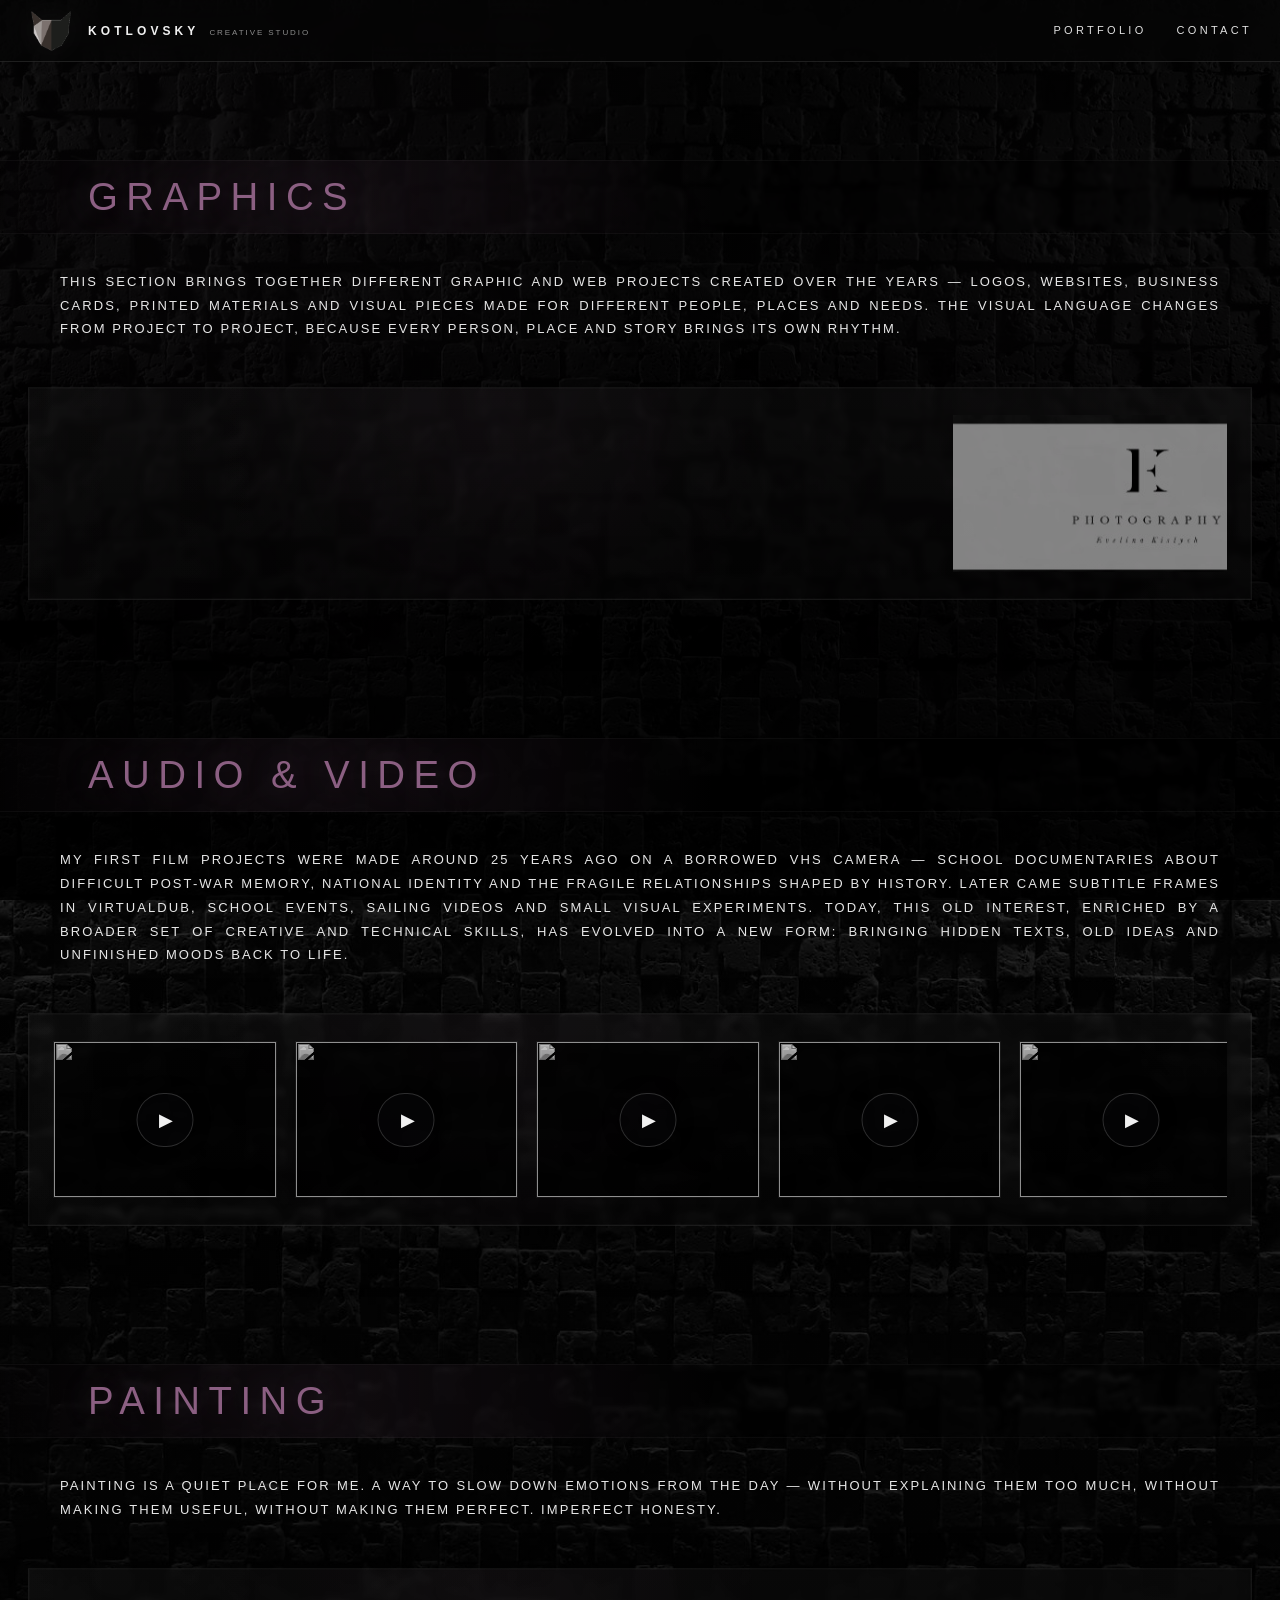
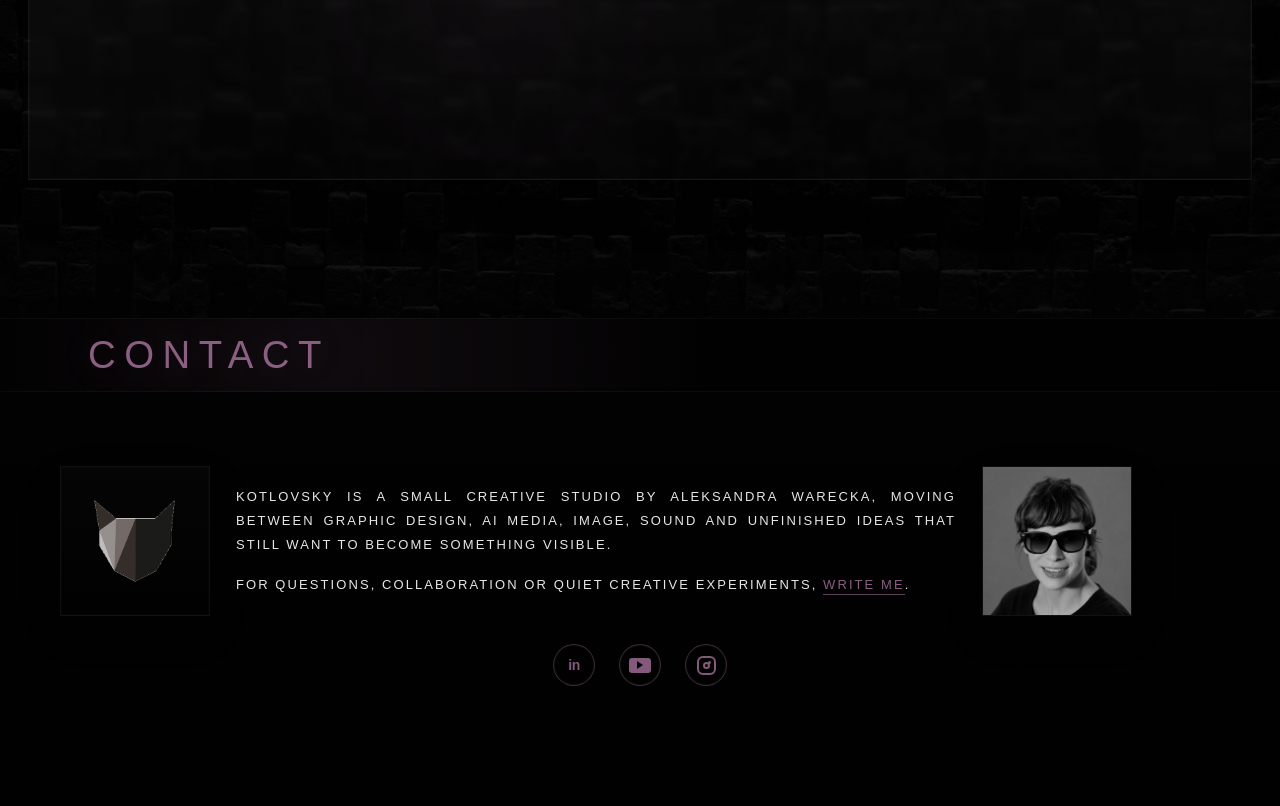
==== commit ddc96c02: "Add files via upload" ====
--- a/index.html
+++ b/index.html
@@ -1,5 +1,5 @@
 <!doctype html>
-<!-- KOTLOVSKY PORTFOLIO v43 VIDEO LINK REPLACE -->
+<!-- KOTLOVSKY PORTFOLIO v45 REAL MOBILE HEADER FIX -->
 <html lang="en">
 <head>
   <meta charset="utf-8">
@@ -1203,7 +1203,7 @@
 
 </style>
 </head>
-<body data-kotlovsky-version="v43-video-link-replace">
+<body data-kotlovsky-version="v45-real-mobile-header-fix">
   <header class="site-header">
     <a class="brand" href="#top" aria-label="kotlovsky home">
       <img src="assets/logo/kotlovsky-cat.png" alt="kotlovsky logo">
